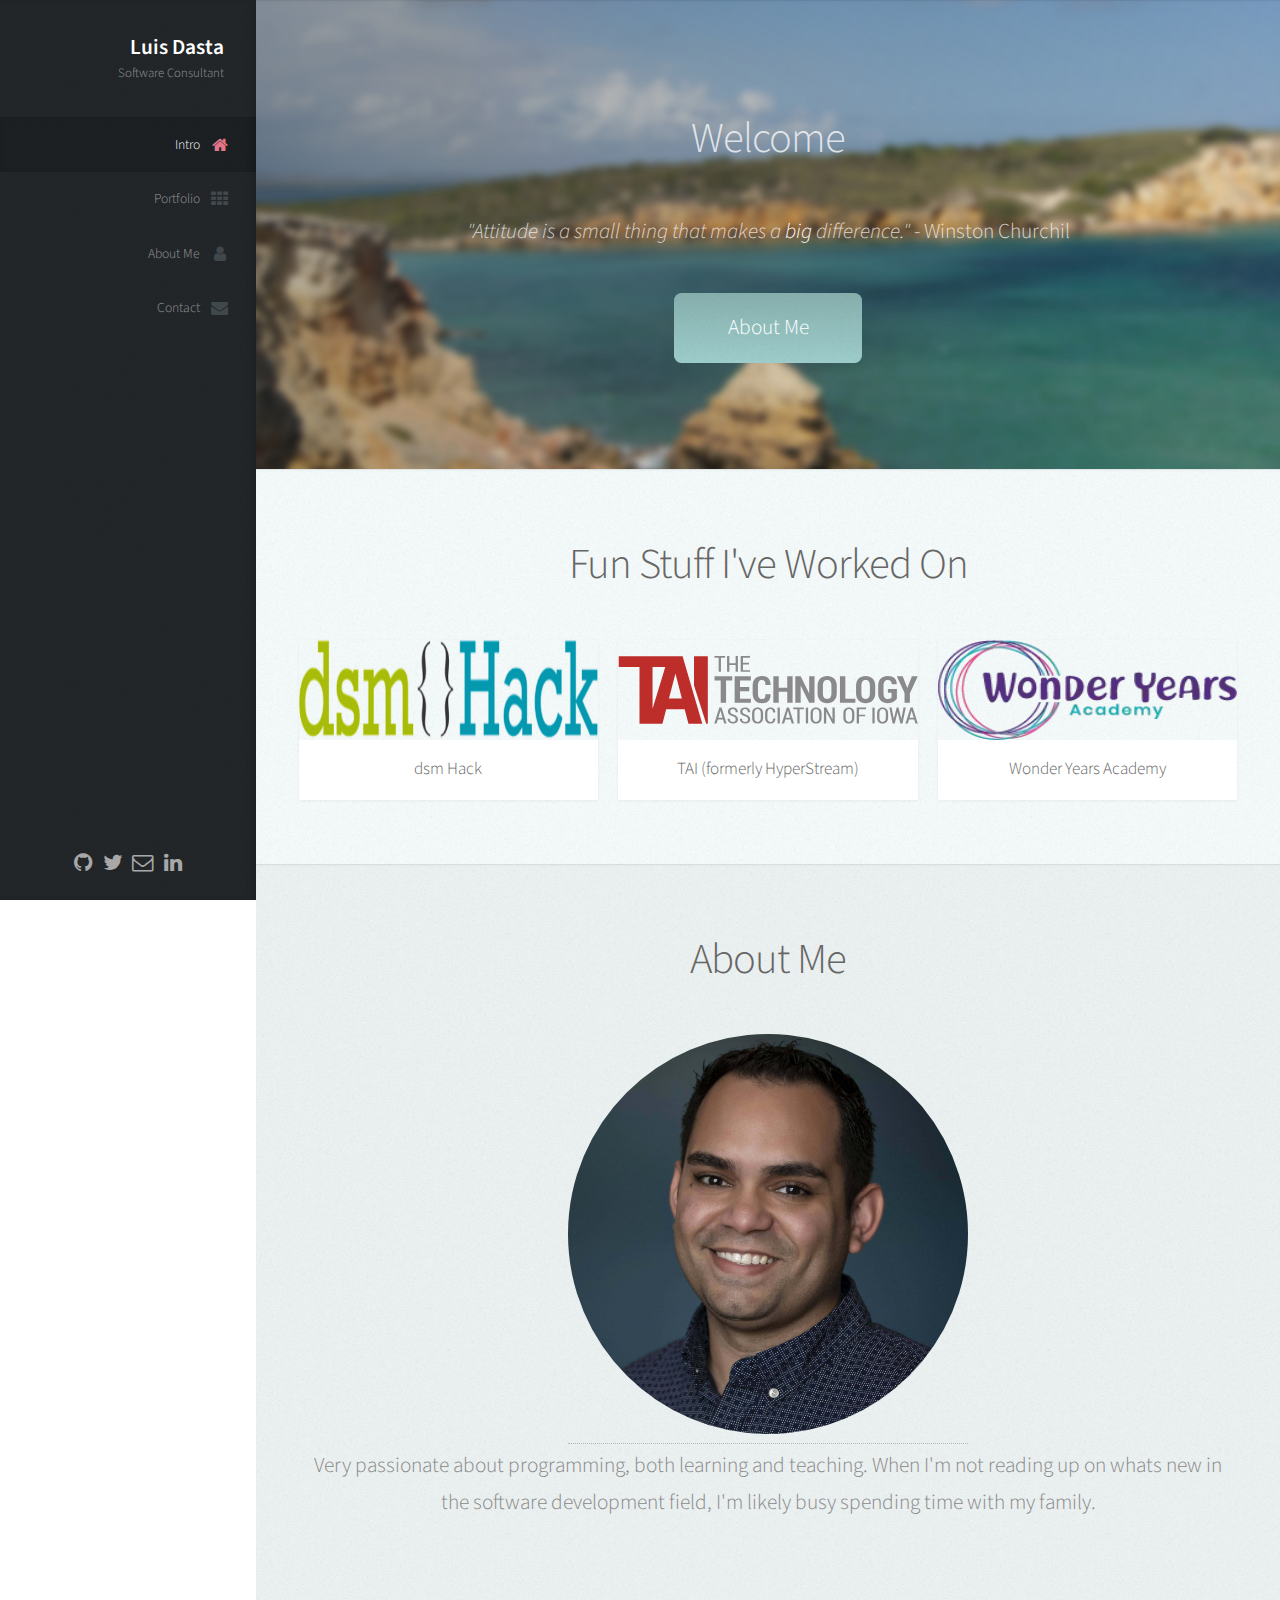
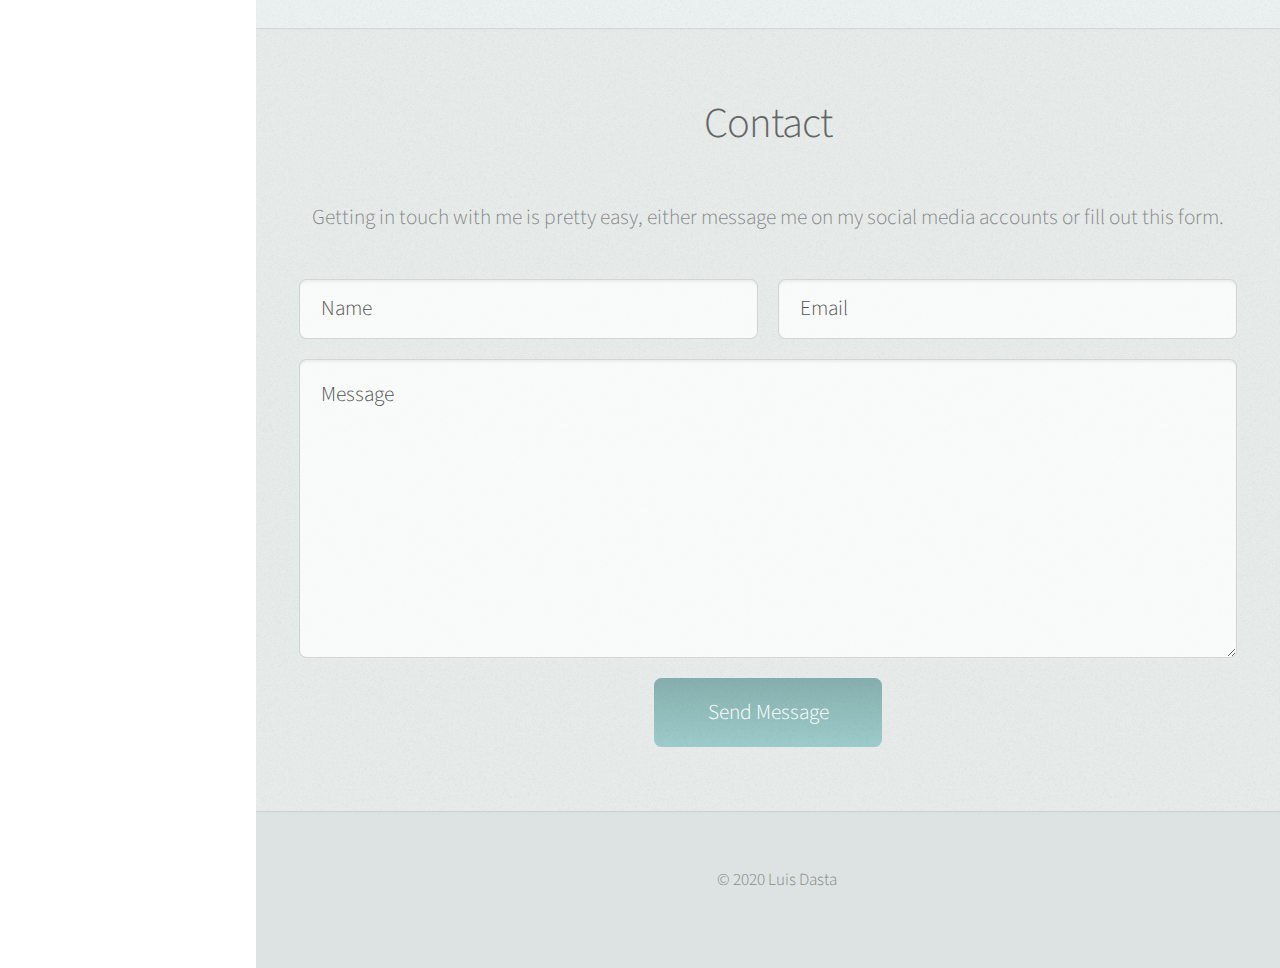
==== index.html @ 091c1eed "site done" ====
<!DOCTYPE html><html lang="en"><head><meta charSet="utf-8"/><meta http-equiv="x-ua-compatible" content="ie=edge"/><meta name="viewport" content="width=device-width, initial-scale=1, shrink-to-fit=no"/><style data-href="/styles.a983bbc4a998c7a6f600.css">@import url(https://fonts.googleapis.com/css?family=Source+Sans+Pro:300,300italic,400,600);
/*!
 *  Font Awesome 4.7.0 by @davegandy - http://fontawesome.io - @fontawesome
 *  License - http://fontawesome.io/license (Font: SIL OFL 1.1, CSS: MIT License)
 */@font-face{font-family:FontAwesome;src:url(/static/fontawesome-webfont-674f50d287a8c48dc19ba404d20fe713.eot);src:url(/static/fontawesome-webfont-674f50d287a8c48dc19ba404d20fe713.eot?#iefix&v=4.7.0) format("embedded-opentype"),url(/static/fontawesome-webfont-af7ae505a9eed503f8b8e6982036873e.woff2) format("woff2"),url(/static/fontawesome-webfont-fee66e712a8a08eef5805a46892932ad.woff) format("woff"),url(/static/fontawesome-webfont-b06871f281fee6b241d60582ae9369b9.ttf) format("truetype"),url(/static/fontawesome-webfont-acf3dcb7ff752b5296ca23ba2c7c2606.svg#fontawesomeregular) format("svg");font-weight:400;font-style:normal}.fa{display:inline-block;font:normal normal normal 14px/1 FontAwesome;font-size:inherit;text-rendering:auto;-webkit-font-smoothing:antialiased;-moz-osx-font-smoothing:grayscale}.fa-lg{font-size:1.33333333em;line-height:.75em;vertical-align:-15%}.fa-2x{font-size:2em}.fa-3x{font-size:3em}.fa-4x{font-size:4em}.fa-5x{font-size:5em}.fa-fw{width:1.28571429em;text-align:center}.fa-ul{padding-left:0;margin-left:2.14285714em;list-style-type:none}.fa-ul>li{position:relative}.fa-li{position:absolute;left:-2.14285714em;width:2.14285714em;top:.14285714em;text-align:center}.fa-li.fa-lg{left:-1.85714286em}.fa-border{padding:.2em .25em .15em;border:.08em solid #eee;border-radius:.1em}.fa-pull-left{float:left}.fa-pull-right{float:right}.fa.fa-pull-left{margin-right:.3em}.fa.fa-pull-right{margin-left:.3em}.pull-right{float:right}.pull-left{float:left}.fa.pull-left{margin-right:.3em}.fa.pull-right{margin-left:.3em}.fa-spin{animation:fa-spin 2s linear infinite}.fa-pulse{animation:fa-spin 1s steps(8) infinite}@keyframes fa-spin{0%{transform:rotate(0deg)}to{transform:rotate(359deg)}}.fa-rotate-90{-ms-filter:"progid:DXImageTransform.Microsoft.BasicImage(rotation=1)";transform:rotate(90deg)}.fa-rotate-180{-ms-filter:"progid:DXImageTransform.Microsoft.BasicImage(rotation=2)";transform:rotate(180deg)}.fa-rotate-270{-ms-filter:"progid:DXImageTransform.Microsoft.BasicImage(rotation=3)";transform:rotate(270deg)}.fa-flip-horizontal{-ms-filter:"progid:DXImageTransform.Microsoft.BasicImage(rotation=0, mirror=1)";transform:scaleX(-1)}.fa-flip-vertical{-ms-filter:"progid:DXImageTransform.Microsoft.BasicImage(rotation=2, mirror=1)";transform:scaleY(-1)}:root .fa-flip-horizontal,:root .fa-flip-vertical,:root .fa-rotate-90,:root .fa-rotate-180,:root .fa-rotate-270{-webkit-filter:none;filter:none}.fa-stack{position:relative;display:inline-block;width:2em;height:2em;line-height:2em;vertical-align:middle}.fa-stack-1x,.fa-stack-2x{position:absolute;left:0;width:100%;text-align:center}.fa-stack-1x{line-height:inherit}.fa-stack-2x{font-size:2em}.fa-inverse{color:#fff}.fa-glass:before{content:"\F000"}.fa-music:before{content:"\F001"}.fa-search:before{content:"\F002"}.fa-envelope-o:before{content:"\F003"}.fa-heart:before{content:"\F004"}.fa-star:before{content:"\F005"}.fa-star-o:before{content:"\F006"}.fa-user:before{content:"\F007"}.fa-film:before{content:"\F008"}.fa-th-large:before{content:"\F009"}.fa-th:before{content:"\F00A"}.fa-th-list:before{content:"\F00B"}.fa-check:before{content:"\F00C"}.fa-close:before,.fa-remove:before,.fa-times:before{content:"\F00D"}.fa-search-plus:before{content:"\F00E"}.fa-search-minus:before{content:"\F010"}.fa-power-off:before{content:"\F011"}.fa-signal:before{content:"\F012"}.fa-cog:before,.fa-gear:before{content:"\F013"}.fa-trash-o:before{content:"\F014"}.fa-home:before{content:"\F015"}.fa-file-o:before{content:"\F016"}.fa-clock-o:before{content:"\F017"}.fa-road:before{content:"\F018"}.fa-download:before{content:"\F019"}.fa-arrow-circle-o-down:before{content:"\F01A"}.fa-arrow-circle-o-up:before{content:"\F01B"}.fa-inbox:before{content:"\F01C"}.fa-play-circle-o:before{content:"\F01D"}.fa-repeat:before,.fa-rotate-right:before{content:"\F01E"}.fa-refresh:before{content:"\F021"}.fa-list-alt:before{content:"\F022"}.fa-lock:before{content:"\F023"}.fa-flag:before{content:"\F024"}.fa-headphones:before{content:"\F025"}.fa-volume-off:before{content:"\F026"}.fa-volume-down:before{content:"\F027"}.fa-volume-up:before{content:"\F028"}.fa-qrcode:before{content:"\F029"}.fa-barcode:before{content:"\F02A"}.fa-tag:before{content:"\F02B"}.fa-tags:before{content:"\F02C"}.fa-book:before{content:"\F02D"}.fa-bookmark:before{content:"\F02E"}.fa-print:before{content:"\F02F"}.fa-camera:before{content:"\F030"}.fa-font:before{content:"\F031"}.fa-bold:before{content:"\F032"}.fa-italic:before{content:"\F033"}.fa-text-height:before{content:"\F034"}.fa-text-width:before{content:"\F035"}.fa-align-left:before{content:"\F036"}.fa-align-center:before{content:"\F037"}.fa-align-right:before{content:"\F038"}.fa-align-justify:before{content:"\F039"}.fa-list:before{content:"\F03A"}.fa-dedent:before,.fa-outdent:before{content:"\F03B"}.fa-indent:before{content:"\F03C"}.fa-video-camera:before{content:"\F03D"}.fa-image:before,.fa-photo:before,.fa-picture-o:before{content:"\F03E"}.fa-pencil:before{content:"\F040"}.fa-map-marker:before{content:"\F041"}.fa-adjust:before{content:"\F042"}.fa-tint:before{content:"\F043"}.fa-edit:before,.fa-pencil-square-o:before{content:"\F044"}.fa-share-square-o:before{content:"\F045"}.fa-check-square-o:before{content:"\F046"}.fa-arrows:before{content:"\F047"}.fa-step-backward:before{content:"\F048"}.fa-fast-backward:before{content:"\F049"}.fa-backward:before{content:"\F04A"}.fa-play:before{content:"\F04B"}.fa-pause:before{content:"\F04C"}.fa-stop:before{content:"\F04D"}.fa-forward:before{content:"\F04E"}.fa-fast-forward:before{content:"\F050"}.fa-step-forward:before{content:"\F051"}.fa-eject:before{content:"\F052"}.fa-chevron-left:before{content:"\F053"}.fa-chevron-right:before{content:"\F054"}.fa-plus-circle:before{content:"\F055"}.fa-minus-circle:before{content:"\F056"}.fa-times-circle:before{content:"\F057"}.fa-check-circle:before{content:"\F058"}.fa-question-circle:before{content:"\F059"}.fa-info-circle:before{content:"\F05A"}.fa-crosshairs:before{content:"\F05B"}.fa-times-circle-o:before{content:"\F05C"}.fa-check-circle-o:before{content:"\F05D"}.fa-ban:before{content:"\F05E"}.fa-arrow-left:before{content:"\F060"}.fa-arrow-right:before{content:"\F061"}.fa-arrow-up:before{content:"\F062"}.fa-arrow-down:before{content:"\F063"}.fa-mail-forward:before,.fa-share:before{content:"\F064"}.fa-expand:before{content:"\F065"}.fa-compress:before{content:"\F066"}.fa-plus:before{content:"\F067"}.fa-minus:before{content:"\F068"}.fa-asterisk:before{content:"\F069"}.fa-exclamation-circle:before{content:"\F06A"}.fa-gift:before{content:"\F06B"}.fa-leaf:before{content:"\F06C"}.fa-fire:before{content:"\F06D"}.fa-eye:before{content:"\F06E"}.fa-eye-slash:before{content:"\F070"}.fa-exclamation-triangle:before,.fa-warning:before{content:"\F071"}.fa-plane:before{content:"\F072"}.fa-calendar:before{content:"\F073"}.fa-random:before{content:"\F074"}.fa-comment:before{content:"\F075"}.fa-magnet:before{content:"\F076"}.fa-chevron-up:before{content:"\F077"}.fa-chevron-down:before{content:"\F078"}.fa-retweet:before{content:"\F079"}.fa-shopping-cart:before{content:"\F07A"}.fa-folder:before{content:"\F07B"}.fa-folder-open:before{content:"\F07C"}.fa-arrows-v:before{content:"\F07D"}.fa-arrows-h:before{content:"\F07E"}.fa-bar-chart-o:before,.fa-bar-chart:before{content:"\F080"}.fa-twitter-square:before{content:"\F081"}.fa-facebook-square:before{content:"\F082"}.fa-camera-retro:before{content:"\F083"}.fa-key:before{content:"\F084"}.fa-cogs:before,.fa-gears:before{content:"\F085"}.fa-comments:before{content:"\F086"}.fa-thumbs-o-up:before{content:"\F087"}.fa-thumbs-o-down:before{content:"\F088"}.fa-star-half:before{content:"\F089"}.fa-heart-o:before{content:"\F08A"}.fa-sign-out:before{content:"\F08B"}.fa-linkedin-square:before{content:"\F08C"}.fa-thumb-tack:before{content:"\F08D"}.fa-external-link:before{content:"\F08E"}.fa-sign-in:before{content:"\F090"}.fa-trophy:before{content:"\F091"}.fa-github-square:before{content:"\F092"}.fa-upload:before{content:"\F093"}.fa-lemon-o:before{content:"\F094"}.fa-phone:before{content:"\F095"}.fa-square-o:before{content:"\F096"}.fa-bookmark-o:before{content:"\F097"}.fa-phone-square:before{content:"\F098"}.fa-twitter:before{content:"\F099"}.fa-facebook-f:before,.fa-facebook:before{content:"\F09A"}.fa-github:before{content:"\F09B"}.fa-unlock:before{content:"\F09C"}.fa-credit-card:before{content:"\F09D"}.fa-feed:before,.fa-rss:before{content:"\F09E"}.fa-hdd-o:before{content:"\F0A0"}.fa-bullhorn:before{content:"\F0A1"}.fa-bell:before{content:"\F0F3"}.fa-certificate:before{content:"\F0A3"}.fa-hand-o-right:before{content:"\F0A4"}.fa-hand-o-left:before{content:"\F0A5"}.fa-hand-o-up:before{content:"\F0A6"}.fa-hand-o-down:before{content:"\F0A7"}.fa-arrow-circle-left:before{content:"\F0A8"}.fa-arrow-circle-right:before{content:"\F0A9"}.fa-arrow-circle-up:before{content:"\F0AA"}.fa-arrow-circle-down:before{content:"\F0AB"}.fa-globe:before{content:"\F0AC"}.fa-wrench:before{content:"\F0AD"}.fa-tasks:before{content:"\F0AE"}.fa-filter:before{content:"\F0B0"}.fa-briefcase:before{content:"\F0B1"}.fa-arrows-alt:before{content:"\F0B2"}.fa-group:before,.fa-users:before{content:"\F0C0"}.fa-chain:before,.fa-link:before{content:"\F0C1"}.fa-cloud:before{content:"\F0C2"}.fa-flask:before{content:"\F0C3"}.fa-cut:before,.fa-scissors:before{content:"\F0C4"}.fa-copy:before,.fa-files-o:before{content:"\F0C5"}.fa-paperclip:before{content:"\F0C6"}.fa-floppy-o:before,.fa-save:before{content:"\F0C7"}.fa-square:before{content:"\F0C8"}.fa-bars:before,.fa-navicon:before,.fa-reorder:before{content:"\F0C9"}.fa-list-ul:before{content:"\F0CA"}.fa-list-ol:before{content:"\F0CB"}.fa-strikethrough:before{content:"\F0CC"}.fa-underline:before{content:"\F0CD"}.fa-table:before{content:"\F0CE"}.fa-magic:before{content:"\F0D0"}.fa-truck:before{content:"\F0D1"}.fa-pinterest:before{content:"\F0D2"}.fa-pinterest-square:before{content:"\F0D3"}.fa-google-plus-square:before{content:"\F0D4"}.fa-google-plus:before{content:"\F0D5"}.fa-money:before{content:"\F0D6"}.fa-caret-down:before{content:"\F0D7"}.fa-caret-up:before{content:"\F0D8"}.fa-caret-left:before{content:"\F0D9"}.fa-caret-right:before{content:"\F0DA"}.fa-columns:before{content:"\F0DB"}.fa-sort:before,.fa-unsorted:before{content:"\F0DC"}.fa-sort-desc:before,.fa-sort-down:before{content:"\F0DD"}.fa-sort-asc:before,.fa-sort-up:before{content:"\F0DE"}.fa-envelope:before{content:"\F0E0"}.fa-linkedin:before{content:"\F0E1"}.fa-rotate-left:before,.fa-undo:before{content:"\F0E2"}.fa-gavel:before,.fa-legal:before{content:"\F0E3"}.fa-dashboard:before,.fa-tachometer:before{content:"\F0E4"}.fa-comment-o:before{content:"\F0E5"}.fa-comments-o:before{content:"\F0E6"}.fa-bolt:before,.fa-flash:before{content:"\F0E7"}.fa-sitemap:before{content:"\F0E8"}.fa-umbrella:before{content:"\F0E9"}.fa-clipboard:before,.fa-paste:before{content:"\F0EA"}.fa-lightbulb-o:before{content:"\F0EB"}.fa-exchange:before{content:"\F0EC"}.fa-cloud-download:before{content:"\F0ED"}.fa-cloud-upload:before{content:"\F0EE"}.fa-user-md:before{content:"\F0F0"}.fa-stethoscope:before{content:"\F0F1"}.fa-suitcase:before{content:"\F0F2"}.fa-bell-o:before{content:"\F0A2"}.fa-coffee:before{content:"\F0F4"}.fa-cutlery:before{content:"\F0F5"}.fa-file-text-o:before{content:"\F0F6"}.fa-building-o:before{content:"\F0F7"}.fa-hospital-o:before{content:"\F0F8"}.fa-ambulance:before{content:"\F0F9"}.fa-medkit:before{content:"\F0FA"}.fa-fighter-jet:before{content:"\F0FB"}.fa-beer:before{content:"\F0FC"}.fa-h-square:before{content:"\F0FD"}.fa-plus-square:before{content:"\F0FE"}.fa-angle-double-left:before{content:"\F100"}.fa-angle-double-right:before{content:"\F101"}.fa-angle-double-up:before{content:"\F102"}.fa-angle-double-down:before{content:"\F103"}.fa-angle-left:before{content:"\F104"}.fa-angle-right:before{content:"\F105"}.fa-angle-up:before{content:"\F106"}.fa-angle-down:before{content:"\F107"}.fa-desktop:before{content:"\F108"}.fa-laptop:before{content:"\F109"}.fa-tablet:before{content:"\F10A"}.fa-mobile-phone:before,.fa-mobile:before{content:"\F10B"}.fa-circle-o:before{content:"\F10C"}.fa-quote-left:before{content:"\F10D"}.fa-quote-right:before{content:"\F10E"}.fa-spinner:before{content:"\F110"}.fa-circle:before{content:"\F111"}.fa-mail-reply:before,.fa-reply:before{content:"\F112"}.fa-github-alt:before{content:"\F113"}.fa-folder-o:before{content:"\F114"}.fa-folder-open-o:before{content:"\F115"}.fa-smile-o:before{content:"\F118"}.fa-frown-o:before{content:"\F119"}.fa-meh-o:before{content:"\F11A"}.fa-gamepad:before{content:"\F11B"}.fa-keyboard-o:before{content:"\F11C"}.fa-flag-o:before{content:"\F11D"}.fa-flag-checkered:before{content:"\F11E"}.fa-terminal:before{content:"\F120"}.fa-code:before{content:"\F121"}.fa-mail-reply-all:before,.fa-reply-all:before{content:"\F122"}.fa-star-half-empty:before,.fa-star-half-full:before,.fa-star-half-o:before{content:"\F123"}.fa-location-arrow:before{content:"\F124"}.fa-crop:before{content:"\F125"}.fa-code-fork:before{content:"\F126"}.fa-chain-broken:before,.fa-unlink:before{content:"\F127"}.fa-question:before{content:"\F128"}.fa-info:before{content:"\F129"}.fa-exclamation:before{content:"\F12A"}.fa-superscript:before{content:"\F12B"}.fa-subscript:before{content:"\F12C"}.fa-eraser:before{content:"\F12D"}.fa-puzzle-piece:before{content:"\F12E"}.fa-microphone:before{content:"\F130"}.fa-microphone-slash:before{content:"\F131"}.fa-shield:before{content:"\F132"}.fa-calendar-o:before{content:"\F133"}.fa-fire-extinguisher:before{content:"\F134"}.fa-rocket:before{content:"\F135"}.fa-maxcdn:before{content:"\F136"}.fa-chevron-circle-left:before{content:"\F137"}.fa-chevron-circle-right:before{content:"\F138"}.fa-chevron-circle-up:before{content:"\F139"}.fa-chevron-circle-down:before{content:"\F13A"}.fa-html5:before{content:"\F13B"}.fa-css3:before{content:"\F13C"}.fa-anchor:before{content:"\F13D"}.fa-unlock-alt:before{content:"\F13E"}.fa-bullseye:before{content:"\F140"}.fa-ellipsis-h:before{content:"\F141"}.fa-ellipsis-v:before{content:"\F142"}.fa-rss-square:before{content:"\F143"}.fa-play-circle:before{content:"\F144"}.fa-ticket:before{content:"\F145"}.fa-minus-square:before{content:"\F146"}.fa-minus-square-o:before{content:"\F147"}.fa-level-up:before{content:"\F148"}.fa-level-down:before{content:"\F149"}.fa-check-square:before{content:"\F14A"}.fa-pencil-square:before{content:"\F14B"}.fa-external-link-square:before{content:"\F14C"}.fa-share-square:before{content:"\F14D"}.fa-compass:before{content:"\F14E"}.fa-caret-square-o-down:before,.fa-toggle-down:before{content:"\F150"}.fa-caret-square-o-up:before,.fa-toggle-up:before{content:"\F151"}.fa-caret-square-o-right:before,.fa-toggle-right:before{content:"\F152"}.fa-eur:before,.fa-euro:before{content:"\F153"}.fa-gbp:before{content:"\F154"}.fa-dollar:before,.fa-usd:before{content:"\F155"}.fa-inr:before,.fa-rupee:before{content:"\F156"}.fa-cny:before,.fa-jpy:before,.fa-rmb:before,.fa-yen:before{content:"\F157"}.fa-rouble:before,.fa-rub:before,.fa-ruble:before{content:"\F158"}.fa-krw:before,.fa-won:before{content:"\F159"}.fa-bitcoin:before,.fa-btc:before{content:"\F15A"}.fa-file:before{content:"\F15B"}.fa-file-text:before{content:"\F15C"}.fa-sort-alpha-asc:before{content:"\F15D"}.fa-sort-alpha-desc:before{content:"\F15E"}.fa-sort-amount-asc:before{content:"\F160"}.fa-sort-amount-desc:before{content:"\F161"}.fa-sort-numeric-asc:before{content:"\F162"}.fa-sort-numeric-desc:before{content:"\F163"}.fa-thumbs-up:before{content:"\F164"}.fa-thumbs-down:before{content:"\F165"}.fa-youtube-square:before{content:"\F166"}.fa-youtube:before{content:"\F167"}.fa-xing:before{content:"\F168"}.fa-xing-square:before{content:"\F169"}.fa-youtube-play:before{content:"\F16A"}.fa-dropbox:before{content:"\F16B"}.fa-stack-overflow:before{content:"\F16C"}.fa-instagram:before{content:"\F16D"}.fa-flickr:before{content:"\F16E"}.fa-adn:before{content:"\F170"}.fa-bitbucket:before{content:"\F171"}.fa-bitbucket-square:before{content:"\F172"}.fa-tumblr:before{content:"\F173"}.fa-tumblr-square:before{content:"\F174"}.fa-long-arrow-down:before{content:"\F175"}.fa-long-arrow-up:before{content:"\F176"}.fa-long-arrow-left:before{content:"\F177"}.fa-long-arrow-right:before{content:"\F178"}.fa-apple:before{content:"\F179"}.fa-windows:before{content:"\F17A"}.fa-android:before{content:"\F17B"}.fa-linux:before{content:"\F17C"}.fa-dribbble:before{content:"\F17D"}.fa-skype:before{content:"\F17E"}.fa-foursquare:before{content:"\F180"}.fa-trello:before{content:"\F181"}.fa-female:before{content:"\F182"}.fa-male:before{content:"\F183"}.fa-gittip:before,.fa-gratipay:before{content:"\F184"}.fa-sun-o:before{content:"\F185"}.fa-moon-o:before{content:"\F186"}.fa-archive:before{content:"\F187"}.fa-bug:before{content:"\F188"}.fa-vk:before{content:"\F189"}.fa-weibo:before{content:"\F18A"}.fa-renren:before{content:"\F18B"}.fa-pagelines:before{content:"\F18C"}.fa-stack-exchange:before{content:"\F18D"}.fa-arrow-circle-o-right:before{content:"\F18E"}.fa-arrow-circle-o-left:before{content:"\F190"}.fa-caret-square-o-left:before,.fa-toggle-left:before{content:"\F191"}.fa-dot-circle-o:before{content:"\F192"}.fa-wheelchair:before{content:"\F193"}.fa-vimeo-square:before{content:"\F194"}.fa-try:before,.fa-turkish-lira:before{content:"\F195"}.fa-plus-square-o:before{content:"\F196"}.fa-space-shuttle:before{content:"\F197"}.fa-slack:before{content:"\F198"}.fa-envelope-square:before{content:"\F199"}.fa-wordpress:before{content:"\F19A"}.fa-openid:before{content:"\F19B"}.fa-bank:before,.fa-institution:before,.fa-university:before{content:"\F19C"}.fa-graduation-cap:before,.fa-mortar-board:before{content:"\F19D"}.fa-yahoo:before{content:"\F19E"}.fa-google:before{content:"\F1A0"}.fa-reddit:before{content:"\F1A1"}.fa-reddit-square:before{content:"\F1A2"}.fa-stumbleupon-circle:before{content:"\F1A3"}.fa-stumbleupon:before{content:"\F1A4"}.fa-delicious:before{content:"\F1A5"}.fa-digg:before{content:"\F1A6"}.fa-pied-piper-pp:before{content:"\F1A7"}.fa-pied-piper-alt:before{content:"\F1A8"}.fa-drupal:before{content:"\F1A9"}.fa-joomla:before{content:"\F1AA"}.fa-language:before{content:"\F1AB"}.fa-fax:before{content:"\F1AC"}.fa-building:before{content:"\F1AD"}.fa-child:before{content:"\F1AE"}.fa-paw:before{content:"\F1B0"}.fa-spoon:before{content:"\F1B1"}.fa-cube:before{content:"\F1B2"}.fa-cubes:before{content:"\F1B3"}.fa-behance:before{content:"\F1B4"}.fa-behance-square:before{content:"\F1B5"}.fa-steam:before{content:"\F1B6"}.fa-steam-square:before{content:"\F1B7"}.fa-recycle:before{content:"\F1B8"}.fa-automobile:before,.fa-car:before{content:"\F1B9"}.fa-cab:before,.fa-taxi:before{content:"\F1BA"}.fa-tree:before{content:"\F1BB"}.fa-spotify:before{content:"\F1BC"}.fa-deviantart:before{content:"\F1BD"}.fa-soundcloud:before{content:"\F1BE"}.fa-database:before{content:"\F1C0"}.fa-file-pdf-o:before{content:"\F1C1"}.fa-file-word-o:before{content:"\F1C2"}.fa-file-excel-o:before{content:"\F1C3"}.fa-file-powerpoint-o:before{content:"\F1C4"}.fa-file-image-o:before,.fa-file-photo-o:before,.fa-file-picture-o:before{content:"\F1C5"}.fa-file-archive-o:before,.fa-file-zip-o:before{content:"\F1C6"}.fa-file-audio-o:before,.fa-file-sound-o:before{content:"\F1C7"}.fa-file-movie-o:before,.fa-file-video-o:before{content:"\F1C8"}.fa-file-code-o:before{content:"\F1C9"}.fa-vine:before{content:"\F1CA"}.fa-codepen:before{content:"\F1CB"}.fa-jsfiddle:before{content:"\F1CC"}.fa-life-bouy:before,.fa-life-buoy:before,.fa-life-ring:before,.fa-life-saver:before,.fa-support:before{content:"\F1CD"}.fa-circle-o-notch:before{content:"\F1CE"}.fa-ra:before,.fa-rebel:before,.fa-resistance:before{content:"\F1D0"}.fa-empire:before,.fa-ge:before{content:"\F1D1"}.fa-git-square:before{content:"\F1D2"}.fa-git:before{content:"\F1D3"}.fa-hacker-news:before,.fa-y-combinator-square:before,.fa-yc-square:before{content:"\F1D4"}.fa-tencent-weibo:before{content:"\F1D5"}.fa-qq:before{content:"\F1D6"}.fa-wechat:before,.fa-weixin:before{content:"\F1D7"}.fa-paper-plane:before,.fa-send:before{content:"\F1D8"}.fa-paper-plane-o:before,.fa-send-o:before{content:"\F1D9"}.fa-history:before{content:"\F1DA"}.fa-circle-thin:before{content:"\F1DB"}.fa-header:before{content:"\F1DC"}.fa-paragraph:before{content:"\F1DD"}.fa-sliders:before{content:"\F1DE"}.fa-share-alt:before{content:"\F1E0"}.fa-share-alt-square:before{content:"\F1E1"}.fa-bomb:before{content:"\F1E2"}.fa-futbol-o:before,.fa-soccer-ball-o:before{content:"\F1E3"}.fa-tty:before{content:"\F1E4"}.fa-binoculars:before{content:"\F1E5"}.fa-plug:before{content:"\F1E6"}.fa-slideshare:before{content:"\F1E7"}.fa-twitch:before{content:"\F1E8"}.fa-yelp:before{content:"\F1E9"}.fa-newspaper-o:before{content:"\F1EA"}.fa-wifi:before{content:"\F1EB"}.fa-calculator:before{content:"\F1EC"}.fa-paypal:before{content:"\F1ED"}.fa-google-wallet:before{content:"\F1EE"}.fa-cc-visa:before{content:"\F1F0"}.fa-cc-mastercard:before{content:"\F1F1"}.fa-cc-discover:before{content:"\F1F2"}.fa-cc-amex:before{content:"\F1F3"}.fa-cc-paypal:before{content:"\F1F4"}.fa-cc-stripe:before{content:"\F1F5"}.fa-bell-slash:before{content:"\F1F6"}.fa-bell-slash-o:before{content:"\F1F7"}.fa-trash:before{content:"\F1F8"}.fa-copyright:before{content:"\F1F9"}.fa-at:before{content:"\F1FA"}.fa-eyedropper:before{content:"\F1FB"}.fa-paint-brush:before{content:"\F1FC"}.fa-birthday-cake:before{content:"\F1FD"}.fa-area-chart:before{content:"\F1FE"}.fa-pie-chart:before{content:"\F200"}.fa-line-chart:before{content:"\F201"}.fa-lastfm:before{content:"\F202"}.fa-lastfm-square:before{content:"\F203"}.fa-toggle-off:before{content:"\F204"}.fa-toggle-on:before{content:"\F205"}.fa-bicycle:before{content:"\F206"}.fa-bus:before{content:"\F207"}.fa-ioxhost:before{content:"\F208"}.fa-angellist:before{content:"\F209"}.fa-cc:before{content:"\F20A"}.fa-ils:before,.fa-shekel:before,.fa-sheqel:before{content:"\F20B"}.fa-meanpath:before{content:"\F20C"}.fa-buysellads:before{content:"\F20D"}.fa-connectdevelop:before{content:"\F20E"}.fa-dashcube:before{content:"\F210"}.fa-forumbee:before{content:"\F211"}.fa-leanpub:before{content:"\F212"}.fa-sellsy:before{content:"\F213"}.fa-shirtsinbulk:before{content:"\F214"}.fa-simplybuilt:before{content:"\F215"}.fa-skyatlas:before{content:"\F216"}.fa-cart-plus:before{content:"\F217"}.fa-cart-arrow-down:before{content:"\F218"}.fa-diamond:before{content:"\F219"}.fa-ship:before{content:"\F21A"}.fa-user-secret:before{content:"\F21B"}.fa-motorcycle:before{content:"\F21C"}.fa-street-view:before{content:"\F21D"}.fa-heartbeat:before{content:"\F21E"}.fa-venus:before{content:"\F221"}.fa-mars:before{content:"\F222"}.fa-mercury:before{content:"\F223"}.fa-intersex:before,.fa-transgender:before{content:"\F224"}.fa-transgender-alt:before{content:"\F225"}.fa-venus-double:before{content:"\F226"}.fa-mars-double:before{content:"\F227"}.fa-venus-mars:before{content:"\F228"}.fa-mars-stroke:before{content:"\F229"}.fa-mars-stroke-v:before{content:"\F22A"}.fa-mars-stroke-h:before{content:"\F22B"}.fa-neuter:before{content:"\F22C"}.fa-genderless:before{content:"\F22D"}.fa-facebook-official:before{content:"\F230"}.fa-pinterest-p:before{content:"\F231"}.fa-whatsapp:before{content:"\F232"}.fa-server:before{content:"\F233"}.fa-user-plus:before{content:"\F234"}.fa-user-times:before{content:"\F235"}.fa-bed:before,.fa-hotel:before{content:"\F236"}.fa-viacoin:before{content:"\F237"}.fa-train:before{content:"\F238"}.fa-subway:before{content:"\F239"}.fa-medium:before{content:"\F23A"}.fa-y-combinator:before,.fa-yc:before{content:"\F23B"}.fa-optin-monster:before{content:"\F23C"}.fa-opencart:before{content:"\F23D"}.fa-expeditedssl:before{content:"\F23E"}.fa-battery-4:before,.fa-battery-full:before,.fa-battery:before{content:"\F240"}.fa-battery-3:before,.fa-battery-three-quarters:before{content:"\F241"}.fa-battery-2:before,.fa-battery-half:before{content:"\F242"}.fa-battery-1:before,.fa-battery-quarter:before{content:"\F243"}.fa-battery-0:before,.fa-battery-empty:before{content:"\F244"}.fa-mouse-pointer:before{content:"\F245"}.fa-i-cursor:before{content:"\F246"}.fa-object-group:before{content:"\F247"}.fa-object-ungroup:before{content:"\F248"}.fa-sticky-note:before{content:"\F249"}.fa-sticky-note-o:before{content:"\F24A"}.fa-cc-jcb:before{content:"\F24B"}.fa-cc-diners-club:before{content:"\F24C"}.fa-clone:before{content:"\F24D"}.fa-balance-scale:before{content:"\F24E"}.fa-hourglass-o:before{content:"\F250"}.fa-hourglass-1:before,.fa-hourglass-start:before{content:"\F251"}.fa-hourglass-2:before,.fa-hourglass-half:before{content:"\F252"}.fa-hourglass-3:before,.fa-hourglass-end:before{content:"\F253"}.fa-hourglass:before{content:"\F254"}.fa-hand-grab-o:before,.fa-hand-rock-o:before{content:"\F255"}.fa-hand-paper-o:before,.fa-hand-stop-o:before{content:"\F256"}.fa-hand-scissors-o:before{content:"\F257"}.fa-hand-lizard-o:before{content:"\F258"}.fa-hand-spock-o:before{content:"\F259"}.fa-hand-pointer-o:before{content:"\F25A"}.fa-hand-peace-o:before{content:"\F25B"}.fa-trademark:before{content:"\F25C"}.fa-registered:before{content:"\F25D"}.fa-creative-commons:before{content:"\F25E"}.fa-gg:before{content:"\F260"}.fa-gg-circle:before{content:"\F261"}.fa-tripadvisor:before{content:"\F262"}.fa-odnoklassniki:before{content:"\F263"}.fa-odnoklassniki-square:before{content:"\F264"}.fa-get-pocket:before{content:"\F265"}.fa-wikipedia-w:before{content:"\F266"}.fa-safari:before{content:"\F267"}.fa-chrome:before{content:"\F268"}.fa-firefox:before{content:"\F269"}.fa-opera:before{content:"\F26A"}.fa-internet-explorer:before{content:"\F26B"}.fa-television:before,.fa-tv:before{content:"\F26C"}.fa-contao:before{content:"\F26D"}.fa-500px:before{content:"\F26E"}.fa-amazon:before{content:"\F270"}.fa-calendar-plus-o:before{content:"\F271"}.fa-calendar-minus-o:before{content:"\F272"}.fa-calendar-times-o:before{content:"\F273"}.fa-calendar-check-o:before{content:"\F274"}.fa-industry:before{content:"\F275"}.fa-map-pin:before{content:"\F276"}.fa-map-signs:before{content:"\F277"}.fa-map-o:before{content:"\F278"}.fa-map:before{content:"\F279"}.fa-commenting:before{content:"\F27A"}.fa-commenting-o:before{content:"\F27B"}.fa-houzz:before{content:"\F27C"}.fa-vimeo:before{content:"\F27D"}.fa-black-tie:before{content:"\F27E"}.fa-fonticons:before{content:"\F280"}.fa-reddit-alien:before{content:"\F281"}.fa-edge:before{content:"\F282"}.fa-credit-card-alt:before{content:"\F283"}.fa-codiepie:before{content:"\F284"}.fa-modx:before{content:"\F285"}.fa-fort-awesome:before{content:"\F286"}.fa-usb:before{content:"\F287"}.fa-product-hunt:before{content:"\F288"}.fa-mixcloud:before{content:"\F289"}.fa-scribd:before{content:"\F28A"}.fa-pause-circle:before{content:"\F28B"}.fa-pause-circle-o:before{content:"\F28C"}.fa-stop-circle:before{content:"\F28D"}.fa-stop-circle-o:before{content:"\F28E"}.fa-shopping-bag:before{content:"\F290"}.fa-shopping-basket:before{content:"\F291"}.fa-hashtag:before{content:"\F292"}.fa-bluetooth:before{content:"\F293"}.fa-bluetooth-b:before{content:"\F294"}.fa-percent:before{content:"\F295"}.fa-gitlab:before{content:"\F296"}.fa-wpbeginner:before{content:"\F297"}.fa-wpforms:before{content:"\F298"}.fa-envira:before{content:"\F299"}.fa-universal-access:before{content:"\F29A"}.fa-wheelchair-alt:before{content:"\F29B"}.fa-question-circle-o:before{content:"\F29C"}.fa-blind:before{content:"\F29D"}.fa-audio-description:before{content:"\F29E"}.fa-volume-control-phone:before{content:"\F2A0"}.fa-braille:before{content:"\F2A1"}.fa-assistive-listening-systems:before{content:"\F2A2"}.fa-american-sign-language-interpreting:before,.fa-asl-interpreting:before{content:"\F2A3"}.fa-deaf:before,.fa-deafness:before,.fa-hard-of-hearing:before{content:"\F2A4"}.fa-glide:before{content:"\F2A5"}.fa-glide-g:before{content:"\F2A6"}.fa-sign-language:before,.fa-signing:before{content:"\F2A7"}.fa-low-vision:before{content:"\F2A8"}.fa-viadeo:before{content:"\F2A9"}.fa-viadeo-square:before{content:"\F2AA"}.fa-snapchat:before{content:"\F2AB"}.fa-snapchat-ghost:before{content:"\F2AC"}.fa-snapchat-square:before{content:"\F2AD"}.fa-pied-piper:before{content:"\F2AE"}.fa-first-order:before{content:"\F2B0"}.fa-yoast:before{content:"\F2B1"}.fa-themeisle:before{content:"\F2B2"}.fa-google-plus-circle:before,.fa-google-plus-official:before{content:"\F2B3"}.fa-fa:before,.fa-font-awesome:before{content:"\F2B4"}.fa-handshake-o:before{content:"\F2B5"}.fa-envelope-open:before{content:"\F2B6"}.fa-envelope-open-o:before{content:"\F2B7"}.fa-linode:before{content:"\F2B8"}.fa-address-book:before{content:"\F2B9"}.fa-address-book-o:before{content:"\F2BA"}.fa-address-card:before,.fa-vcard:before{content:"\F2BB"}.fa-address-card-o:before,.fa-vcard-o:before{content:"\F2BC"}.fa-user-circle:before{content:"\F2BD"}.fa-user-circle-o:before{content:"\F2BE"}.fa-user-o:before{content:"\F2C0"}.fa-id-badge:before{content:"\F2C1"}.fa-drivers-license:before,.fa-id-card:before{content:"\F2C2"}.fa-drivers-license-o:before,.fa-id-card-o:before{content:"\F2C3"}.fa-quora:before{content:"\F2C4"}.fa-free-code-camp:before{content:"\F2C5"}.fa-telegram:before{content:"\F2C6"}.fa-thermometer-4:before,.fa-thermometer-full:before,.fa-thermometer:before{content:"\F2C7"}.fa-thermometer-3:before,.fa-thermometer-three-quarters:before{content:"\F2C8"}.fa-thermometer-2:before,.fa-thermometer-half:before{content:"\F2C9"}.fa-thermometer-1:before,.fa-thermometer-quarter:before{content:"\F2CA"}.fa-thermometer-0:before,.fa-thermometer-empty:before{content:"\F2CB"}.fa-shower:before{content:"\F2CC"}.fa-bath:before,.fa-bathtub:before,.fa-s15:before{content:"\F2CD"}.fa-podcast:before{content:"\F2CE"}.fa-window-maximize:before{content:"\F2D0"}.fa-window-minimize:before{content:"\F2D1"}.fa-window-restore:before{content:"\F2D2"}.fa-times-rectangle:before,.fa-window-close:before{content:"\F2D3"}.fa-times-rectangle-o:before,.fa-window-close-o:before{content:"\F2D4"}.fa-bandcamp:before{content:"\F2D5"}.fa-grav:before{content:"\F2D6"}.fa-etsy:before{content:"\F2D7"}.fa-imdb:before{content:"\F2D8"}.fa-ravelry:before{content:"\F2D9"}.fa-eercast:before{content:"\F2DA"}.fa-microchip:before{content:"\F2DB"}.fa-snowflake-o:before{content:"\F2DC"}.fa-superpowers:before{content:"\F2DD"}.fa-wpexplorer:before{content:"\F2DE"}.fa-meetup:before{content:"\F2E0"}.sr-only{position:absolute;width:1px;height:1px;padding:0;margin:-1px;overflow:hidden;clip:rect(0,0,0,0);border:0}.sr-only-focusable:active,.sr-only-focusable:focus{position:static;width:auto;height:auto;margin:0;overflow:visible;clip:auto}a,abbr,acronym,address,applet,article,aside,audio,b,big,blockquote,body,canvas,caption,center,cite,code,dd,del,details,dfn,div,dl,dt,em,embed,fieldset,figcaption,figure,footer,form,h1,h2,h3,h4,h5,h6,header,hgroup,html,i,iframe,img,ins,kbd,label,legend,li,mark,menu,nav,object,ol,output,p,pre,q,ruby,s,samp,section,small,span,strike,strong,sub,summary,sup,table,tbody,td,tfoot,th,thead,time,tr,tt,u,ul,var,video{margin:0;padding:0;border:0;font-size:100%;font:inherit;vertical-align:baseline}article,aside,details,figcaption,figure,footer,header,hgroup,menu,nav,section{display:block}body{line-height:1}ol,ul{list-style:none}blockquote,q{quotes:none}blockquote:after,blockquote:before,q:after,q:before{content:"";content:none}table{border-collapse:collapse;border-spacing:0}body{-webkit-text-size-adjust:none}mark{background-color:transparent;color:inherit}input::-moz-focus-inner{border:0;padding:0}input,select,textarea{-moz-appearance:none;-webkit-appearance:none;-ms-appearance:none;appearance:none}html{box-sizing:border-box}*,:after,:before{box-sizing:inherit}body{background:#fff;font-family:Source Sans Pro,sans-serif;font-size:19pt;font-weight:300;line-height:1.75em;color:#888}body.is-preload *,body.is-preload :after,body.is-preload :before{animation:none!important;transition:none!important}input,select,textarea{font-family:Source Sans Pro,sans-serif;font-size:19pt;font-weight:300;line-height:1.75em;color:#888}h1,h2,h3,h4,h5,h6{font-weight:300;color:#666;line-height:1.5em}h1 a,h2 a,h3 a,h4 a,h5 a,h6 a{color:inherit;text-decoration:none}h1 a strong,h2 a strong,h3 a strong,h4 a strong,h5 a strong,h6 a strong{color:#333}h2{font-size:2em;letter-spacing:-1px}h2.alt{color:#888}h2.alt strong{color:#666}h3{font-size:1.5em}header{margin:0 0 2em}header>p{margin:1em 0 0}footer{margin:2em 0 0}b,strong{font-weight:300;color:#666}em,i{font-style:italic}a{text-decoration:none;color:inherit;border-bottom:1px dotted hsla(0,0%,50.2%,.5);transition:color .35s ease-in-out,border-bottom-color .35s ease-in-out;outline:0}a:hover{color:#e27689;border-bottom-color:hsla(0,0%,100%,0)}sub{top:.5em}sub,sup{position:relative;font-size:.8em}sup{top:-.5em}hr{border:0;border-top:1px solid #ddd}blockquote{border-left:.5em solid #ddd;padding:1em 0 1em 2em;font-style:italic}dl,ol,p,table,ul{margin-bottom:2em}br.clear{clear:both}.container{margin:0 auto;max-width:100%;width:1400px}@media screen and (min-width:961px) and (max-width:1880px){.container{width:1200px}}@media screen and (min-width:961px) and (max-width:1620px){.container{width:960px}}@media screen and (min-width:961px) and (max-width:1320px){.container{width:100%}}@media screen and (max-width:960px){.container{width:100%}}@media screen and (max-width:736px){.container{width:100%}}.row{display:flex;flex-wrap:wrap;align-items:stretch}.row,.row>*{box-sizing:border-box}.row.gtr-uniform>*>:last-child{margin-bottom:0}.row.aln-left{justify-content:flex-start}.row.aln-center{justify-content:center}.row.aln-right{justify-content:flex-end}.row.aln-top{align-items:flex-start}.row.aln-middle{align-items:center}.row.aln-bottom{align-items:flex-end}.row>.imp{order:-1}.row>.col-1{width:8.33333%}.row>.off-1{margin-left:8.33333%}.row>.col-2{width:16.66667%}.row>.off-2{margin-left:16.66667%}.row>.col-3{width:25%}.row>.off-3{margin-left:25%}.row>.col-4{width:33.33333%}.row>.off-4{margin-left:33.33333%}.row>.col-5{width:41.66667%}.row>.off-5{margin-left:41.66667%}.row>.col-6{width:50%}.row>.off-6{margin-left:50%}.row>.col-7{width:58.33333%}.row>.off-7{margin-left:58.33333%}.row>.col-8{width:66.66667%}.row>.off-8{margin-left:66.66667%}.row>.col-9{width:75%}.row>.off-9{margin-left:75%}.row>.col-10{width:83.33333%}.row>.off-10{margin-left:83.33333%}.row>.col-11{width:91.66667%}.row>.off-11{margin-left:91.66667%}.row>.col-12{width:100%}.row>.off-12{margin-left:100%}.row.gtr-0{margin-top:0;margin-left:0}.row.gtr-0>*{padding:0}.row.gtr-0.gtr-uniform{margin-top:0}.row.gtr-0.gtr-uniform>*{padding-top:0}.row.gtr-25{margin-top:-10px;margin-left:-10px}.row.gtr-25>*{padding:10px 0 0 10px}.row.gtr-25.gtr-uniform{margin-top:-10px}.row.gtr-25.gtr-uniform>*{padding-top:10px}.row.gtr-50{margin-top:-20px;margin-left:-20px}.row.gtr-50>*{padding:20px 0 0 20px}.row.gtr-50.gtr-uniform{margin-top:-20px}.row.gtr-50.gtr-uniform>*{padding-top:20px}.row{margin-top:-40px;margin-left:-40px}.row>*{padding:40px 0 0 40px}.row.gtr-uniform{margin-top:-40px}.row.gtr-uniform>*{padding-top:40px}.row.gtr-150{margin-top:-60px;margin-left:-60px}.row.gtr-150>*{padding:60px 0 0 60px}.row.gtr-150.gtr-uniform{margin-top:-60px}.row.gtr-150.gtr-uniform>*{padding-top:60px}.row.gtr-200{margin-top:-80px;margin-left:-80px}.row.gtr-200>*{padding:80px 0 0 80px}.row.gtr-200.gtr-uniform{margin-top:-80px}.row.gtr-200.gtr-uniform>*{padding-top:80px}@media screen and (min-width:961px) and (max-width:1880px){.row{display:flex;flex-wrap:wrap;align-items:stretch}.row,.row>*{box-sizing:border-box}.row.gtr-uniform>*>:last-child{margin-bottom:0}.row.aln-left{justify-content:flex-start}.row.aln-center{justify-content:center}.row.aln-right{justify-content:flex-end}.row.aln-top{align-items:flex-start}.row.aln-middle{align-items:center}.row.aln-bottom{align-items:flex-end}.row>.imp-wide{order:-1}.row>.col-1-wide{width:8.33333%}.row>.off-1-wide{margin-left:8.33333%}.row>.col-2-wide{width:16.66667%}.row>.off-2-wide{margin-left:16.66667%}.row>.col-3-wide{width:25%}.row>.off-3-wide{margin-left:25%}.row>.col-4-wide{width:33.33333%}.row>.off-4-wide{margin-left:33.33333%}.row>.col-5-wide{width:41.66667%}.row>.off-5-wide{margin-left:41.66667%}.row>.col-6-wide{width:50%}.row>.off-6-wide{margin-left:50%}.row>.col-7-wide{width:58.33333%}.row>.off-7-wide{margin-left:58.33333%}.row>.col-8-wide{width:66.66667%}.row>.off-8-wide{margin-left:66.66667%}.row>.col-9-wide{width:75%}.row>.off-9-wide{margin-left:75%}.row>.col-10-wide{width:83.33333%}.row>.off-10-wide{margin-left:83.33333%}.row>.col-11-wide{width:91.66667%}.row>.off-11-wide{margin-left:91.66667%}.row>.col-12-wide{width:100%}.row>.off-12-wide{margin-left:100%}.row.gtr-0{margin-top:0;margin-left:0}.row.gtr-0>*{padding:0}.row.gtr-0.gtr-uniform{margin-top:0}.row.gtr-0.gtr-uniform>*{padding-top:0}.row.gtr-25{margin-top:-10px;margin-left:-10px}.row.gtr-25>*{padding:10px 0 0 10px}.row.gtr-25.gtr-uniform{margin-top:-10px}.row.gtr-25.gtr-uniform>*{padding-top:10px}.row.gtr-50{margin-top:-20px;margin-left:-20px}.row.gtr-50>*{padding:20px 0 0 20px}.row.gtr-50.gtr-uniform{margin-top:-20px}.row.gtr-50.gtr-uniform>*{padding-top:20px}.row{margin-top:-40px;margin-left:-40px}.row>*{padding:40px 0 0 40px}.row.gtr-uniform{margin-top:-40px}.row.gtr-uniform>*{padding-top:40px}.row.gtr-150{margin-top:-60px;margin-left:-60px}.row.gtr-150>*{padding:60px 0 0 60px}.row.gtr-150.gtr-uniform{margin-top:-60px}.row.gtr-150.gtr-uniform>*{padding-top:60px}.row.gtr-200{margin-top:-80px;margin-left:-80px}.row.gtr-200>*{padding:80px 0 0 80px}.row.gtr-200.gtr-uniform{margin-top:-80px}.row.gtr-200.gtr-uniform>*{padding-top:80px}}@media screen and (min-width:961px) and (max-width:1620px){.row{display:flex;flex-wrap:wrap;align-items:stretch}.row,.row>*{box-sizing:border-box}.row.gtr-uniform>*>:last-child{margin-bottom:0}.row.aln-left{justify-content:flex-start}.row.aln-center{justify-content:center}.row.aln-right{justify-content:flex-end}.row.aln-top{align-items:flex-start}.row.aln-middle{align-items:center}.row.aln-bottom{align-items:flex-end}.row>.imp-normal{order:-1}.row>.col-1-normal{width:8.33333%}.row>.off-1-normal{margin-left:8.33333%}.row>.col-2-normal{width:16.66667%}.row>.off-2-normal{margin-left:16.66667%}.row>.col-3-normal{width:25%}.row>.off-3-normal{margin-left:25%}.row>.col-4-normal{width:33.33333%}.row>.off-4-normal{margin-left:33.33333%}.row>.col-5-normal{width:41.66667%}.row>.off-5-normal{margin-left:41.66667%}.row>.col-6-normal{width:50%}.row>.off-6-normal{margin-left:50%}.row>.col-7-normal{width:58.33333%}.row>.off-7-normal{margin-left:58.33333%}.row>.col-8-normal{width:66.66667%}.row>.off-8-normal{margin-left:66.66667%}.row>.col-9-normal{width:75%}.row>.off-9-normal{margin-left:75%}.row>.col-10-normal{width:83.33333%}.row>.off-10-normal{margin-left:83.33333%}.row>.col-11-normal{width:91.66667%}.row>.off-11-normal{margin-left:91.66667%}.row>.col-12-normal{width:100%}.row>.off-12-normal{margin-left:100%}.row.gtr-0{margin-top:0;margin-left:0}.row.gtr-0>*{padding:0}.row.gtr-0.gtr-uniform{margin-top:0}.row.gtr-0.gtr-uniform>*{padding-top:0}.row.gtr-25{margin-top:-10px;margin-left:-10px}.row.gtr-25>*{padding:10px 0 0 10px}.row.gtr-25.gtr-uniform{margin-top:-10px}.row.gtr-25.gtr-uniform>*{padding-top:10px}.row.gtr-50{margin-top:-20px;margin-left:-20px}.row.gtr-50>*{padding:20px 0 0 20px}.row.gtr-50.gtr-uniform{margin-top:-20px}.row.gtr-50.gtr-uniform>*{padding-top:20px}.row{margin-top:-40px;margin-left:-40px}.row>*{padding:40px 0 0 40px}.row.gtr-uniform{margin-top:-40px}.row.gtr-uniform>*{padding-top:40px}.row.gtr-150{margin-top:-60px;margin-left:-60px}.row.gtr-150>*{padding:60px 0 0 60px}.row.gtr-150.gtr-uniform{margin-top:-60px}.row.gtr-150.gtr-uniform>*{padding-top:60px}.row.gtr-200{margin-top:-80px;margin-left:-80px}.row.gtr-200>*{padding:80px 0 0 80px}.row.gtr-200.gtr-uniform{margin-top:-80px}.row.gtr-200.gtr-uniform>*{padding-top:80px}}@media screen and (min-width:961px) and (max-width:1320px){.row{display:flex;flex-wrap:wrap;align-items:stretch}.row,.row>*{box-sizing:border-box}.row.gtr-uniform>*>:last-child{margin-bottom:0}.row.aln-left{justify-content:flex-start}.row.aln-center{justify-content:center}.row.aln-right{justify-content:flex-end}.row.aln-top{align-items:flex-start}.row.aln-middle{align-items:center}.row.aln-bottom{align-items:flex-end}.row>.imp-narrow{order:-1}.row>.col-1-narrow{width:8.33333%}.row>.off-1-narrow{margin-left:8.33333%}.row>.col-2-narrow{width:16.66667%}.row>.off-2-narrow{margin-left:16.66667%}.row>.col-3-narrow{width:25%}.row>.off-3-narrow{margin-left:25%}.row>.col-4-narrow{width:33.33333%}.row>.off-4-narrow{margin-left:33.33333%}.row>.col-5-narrow{width:41.66667%}.row>.off-5-narrow{margin-left:41.66667%}.row>.col-6-narrow{width:50%}.row>.off-6-narrow{margin-left:50%}.row>.col-7-narrow{width:58.33333%}.row>.off-7-narrow{margin-left:58.33333%}.row>.col-8-narrow{width:66.66667%}.row>.off-8-narrow{margin-left:66.66667%}.row>.col-9-narrow{width:75%}.row>.off-9-narrow{margin-left:75%}.row>.col-10-narrow{width:83.33333%}.row>.off-10-narrow{margin-left:83.33333%}.row>.col-11-narrow{width:91.66667%}.row>.off-11-narrow{margin-left:91.66667%}.row>.col-12-narrow{width:100%}.row>.off-12-narrow{margin-left:100%}.row.gtr-0{margin-top:0;margin-left:0}.row.gtr-0>*{padding:0}.row.gtr-0.gtr-uniform{margin-top:0}.row.gtr-0.gtr-uniform>*{padding-top:0}.row.gtr-25{margin-top:-5px;margin-left:-5px}.row.gtr-25>*{padding:5px 0 0 5px}.row.gtr-25.gtr-uniform{margin-top:-5px}.row.gtr-25.gtr-uniform>*{padding-top:5px}.row.gtr-50{margin-top:-10px;margin-left:-10px}.row.gtr-50>*{padding:10px 0 0 10px}.row.gtr-50.gtr-uniform{margin-top:-10px}.row.gtr-50.gtr-uniform>*{padding-top:10px}.row{margin-top:-20px;margin-left:-20px}.row>*{padding:20px 0 0 20px}.row.gtr-uniform{margin-top:-20px}.row.gtr-uniform>*{padding-top:20px}.row.gtr-150{margin-top:-30px;margin-left:-30px}.row.gtr-150>*{padding:30px 0 0 30px}.row.gtr-150.gtr-uniform{margin-top:-30px}.row.gtr-150.gtr-uniform>*{padding-top:30px}.row.gtr-200{margin-top:-40px;margin-left:-40px}.row.gtr-200>*{padding:40px 0 0 40px}.row.gtr-200.gtr-uniform{margin-top:-40px}.row.gtr-200.gtr-uniform>*{padding-top:40px}}@media screen and (max-width:960px){.row{display:flex;flex-wrap:wrap;align-items:stretch}.row,.row>*{box-sizing:border-box}.row.gtr-uniform>*>:last-child{margin-bottom:0}.row.aln-left{justify-content:flex-start}.row.aln-center{justify-content:center}.row.aln-right{justify-content:flex-end}.row.aln-top{align-items:flex-start}.row.aln-middle{align-items:center}.row.aln-bottom{align-items:flex-end}.row>.imp-narrower{order:-1}.row>.col-1-narrower{width:8.33333%}.row>.off-1-narrower{margin-left:8.33333%}.row>.col-2-narrower{width:16.66667%}.row>.off-2-narrower{margin-left:16.66667%}.row>.col-3-narrower{width:25%}.row>.off-3-narrower{margin-left:25%}.row>.col-4-narrower{width:33.33333%}.row>.off-4-narrower{margin-left:33.33333%}.row>.col-5-narrower{width:41.66667%}.row>.off-5-narrower{margin-left:41.66667%}.row>.col-6-narrower{width:50%}.row>.off-6-narrower{margin-left:50%}.row>.col-7-narrower{width:58.33333%}.row>.off-7-narrower{margin-left:58.33333%}.row>.col-8-narrower{width:66.66667%}.row>.off-8-narrower{margin-left:66.66667%}.row>.col-9-narrower{width:75%}.row>.off-9-narrower{margin-left:75%}.row>.col-10-narrower{width:83.33333%}.row>.off-10-narrower{margin-left:83.33333%}.row>.col-11-narrower{width:91.66667%}.row>.off-11-narrower{margin-left:91.66667%}.row>.col-12-narrower{width:100%}.row>.off-12-narrower{margin-left:100%}.row.gtr-0{margin-top:0;margin-left:0}.row.gtr-0>*{padding:0}.row.gtr-0.gtr-uniform{margin-top:0}.row.gtr-0.gtr-uniform>*{padding-top:0}.row.gtr-25{margin-top:-5px;margin-left:-5px}.row.gtr-25>*{padding:5px 0 0 5px}.row.gtr-25.gtr-uniform{margin-top:-5px}.row.gtr-25.gtr-uniform>*{padding-top:5px}.row.gtr-50{margin-top:-10px;margin-left:-10px}.row.gtr-50>*{padding:10px 0 0 10px}.row.gtr-50.gtr-uniform{margin-top:-10px}.row.gtr-50.gtr-uniform>*{padding-top:10px}.row{margin-top:-20px;margin-left:-20px}.row>*{padding:20px 0 0 20px}.row.gtr-uniform{margin-top:-20px}.row.gtr-uniform>*{padding-top:20px}.row.gtr-150{margin-top:-30px;margin-left:-30px}.row.gtr-150>*{padding:30px 0 0 30px}.row.gtr-150.gtr-uniform{margin-top:-30px}.row.gtr-150.gtr-uniform>*{padding-top:30px}.row.gtr-200{margin-top:-40px;margin-left:-40px}.row.gtr-200>*{padding:40px 0 0 40px}.row.gtr-200.gtr-uniform{margin-top:-40px}.row.gtr-200.gtr-uniform>*{padding-top:40px}}@media screen and (max-width:736px){.row{display:flex;flex-wrap:wrap;align-items:stretch}.row,.row>*{box-sizing:border-box}.row.gtr-uniform>*>:last-child{margin-bottom:0}.row.aln-left{justify-content:flex-start}.row.aln-center{justify-content:center}.row.aln-right{justify-content:flex-end}.row.aln-top{align-items:flex-start}.row.aln-middle{align-items:center}.row.aln-bottom{align-items:flex-end}.row>.imp-mobile{order:-1}.row>.col-1-mobile{width:8.33333%}.row>.off-1-mobile{margin-left:8.33333%}.row>.col-2-mobile{width:16.66667%}.row>.off-2-mobile{margin-left:16.66667%}.row>.col-3-mobile{width:25%}.row>.off-3-mobile{margin-left:25%}.row>.col-4-mobile{width:33.33333%}.row>.off-4-mobile{margin-left:33.33333%}.row>.col-5-mobile{width:41.66667%}.row>.off-5-mobile{margin-left:41.66667%}.row>.col-6-mobile{width:50%}.row>.off-6-mobile{margin-left:50%}.row>.col-7-mobile{width:58.33333%}.row>.off-7-mobile{margin-left:58.33333%}.row>.col-8-mobile{width:66.66667%}.row>.off-8-mobile{margin-left:66.66667%}.row>.col-9-mobile{width:75%}.row>.off-9-mobile{margin-left:75%}.row>.col-10-mobile{width:83.33333%}.row>.off-10-mobile{margin-left:83.33333%}.row>.col-11-mobile{width:91.66667%}.row>.off-11-mobile{margin-left:91.66667%}.row>.col-12-mobile{width:100%}.row>.off-12-mobile{margin-left:100%}.row.gtr-0{margin-top:0;margin-left:0}.row.gtr-0>*{padding:0}.row.gtr-0.gtr-uniform{margin-top:0}.row.gtr-0.gtr-uniform>*{padding-top:0}.row.gtr-25{margin-top:-5px;margin-left:-5px}.row.gtr-25>*{padding:5px 0 0 5px}.row.gtr-25.gtr-uniform{margin-top:-5px}.row.gtr-25.gtr-uniform>*{padding-top:5px}.row.gtr-50{margin-top:-10px;margin-left:-10px}.row.gtr-50>*{padding:10px 0 0 10px}.row.gtr-50.gtr-uniform{margin-top:-10px}.row.gtr-50.gtr-uniform>*{padding-top:10px}.row{margin-top:-20px;margin-left:-20px}.row>*{padding:20px 0 0 20px}.row.gtr-uniform{margin-top:-20px}.row.gtr-uniform>*{padding-top:20px}.row.gtr-150{margin-top:-30px;margin-left:-30px}.row.gtr-150>*{padding:30px 0 0 30px}.row.gtr-150.gtr-uniform{margin-top:-30px}.row.gtr-150.gtr-uniform>*{padding-top:30px}.row.gtr-200{margin-top:-40px;margin-left:-40px}.row.gtr-200>*{padding:40px 0 0 40px}.row.gtr-200.gtr-uniform{margin-top:-40px}.row.gtr-200.gtr-uniform>*{padding-top:40px}}article,section{margin-bottom:3em}.row>article,.row>section,article:last-child,article>.container,article>:last-child,section:last-child,section>.container,section>:last-child{margin-bottom:0}.image{display:inline-block;border:0}.image img{display:block;width:100%;height:100px}.image.avatar48{width:128px;height:128px}.image.avatar48 img{width:48px;height:48px}.image.featured,.image.fit{display:block;width:100%}.image.featured{margin:0 0 2em}.image.left{float:left;margin:0 2em 2em 0}.image.centered{display:block;margin:0 0 2em}.image.centered img{margin:0 auto;width:auto}ul{list-style:disc;padding-left:1em}ul li{padding-left:.5em}ol{list-style:decimal;padding-left:1.25em}ol li{padding-left:.25em}ul.icons{cursor:default;list-style:none;padding-left:0}ul.icons li{display:inline-block;padding-left:0}ul.icons a{display:inline-block;width:2em;height:2em;line-height:2em;text-align:center;border:0}form label{display:block;text-align:left;margin-bottom:.5em}form input[type=email],form input[type=password],form input[type=text],form select,form textarea{position:relative;-webkit-appearance:none;display:block;border:0;outline:0;background:#fff;background:hsla(0,0%,100%,.75);width:100%;border-radius:.35em;padding:.75em 1em;box-shadow:inset 0 .1em .1em 0 rgba(0,0,0,.05);border:1px solid rgba(0,0,0,.15);transition:all .35s ease-in-out}form input[type=email]:focus,form input[type=password]:focus,form input[type=text]:focus,form select:focus,form textarea:focus{box-shadow:0 0 2px 1px #8ebebc;background:#fff}form input[type=email],form input[type=password],form input[type=text],form select{line-height:1.25em}form textarea{min-height:14em}form ::-webkit-input-placeholder{color:#555!important}form :-moz-placeholder,form ::-moz-placeholder{color:#555!important}form :-ms-input-placeholder{color:#555!important}form ::-moz-focus-inner{border:0}table{width:100%;text-align:left}table tbody tr:nth-child(2n+2){background:#f4f4f4}table td,table th{padding:.5em 1em}table th{text-align:left;color:#fff;background:#222729 url(/static/overlay-b0e594144f6569f9a9d4683ebb9f2da7.png)}table thead{background:#444;color:#fff}table tfoot{background:#eee}.button,button,input[type=button],input[type=reset],input[type=submit]{position:relative;display:inline-block;border-radius:.35em;color:#fff!important;text-decoration:none;padding:.75em 2.5em;background-color:#9ececc;border:0;cursor:pointer;background-image:linear-gradient(0deg,transparent,rgba(0,0,0,.15)),url(/static/overlay-b0e594144f6569f9a9d4683ebb9f2da7.png);transition:background-color .35s ease-in-out}.button:hover,button:hover,input[type=button]:hover,input[type=reset]:hover,input[type=submit]:hover{background-color:#9ececc}.button:active,button:active,input[type=button]:active,input[type=reset]:active,input[type=submit]:active{background-color:#7eaeac}.item{box-shadow:0 .05em .15em 0 rgba(0,0,0,.05);margin-bottom:40px}.item header{background:#fff;margin:0;padding:1em 0;font-size:.8em}.item header h3{font-size:1em}.icon,.icon:before{text-decoration:none}.icon:before{display:inline-block;font-family:FontAwesome;font-size:1.25em;font-style:normal;font-weight:400;line-height:1;-webkit-font-smoothing:antialiased;-moz-osx-font-smoothing:grayscale}.icon>.label{display:none}#header{display:-moz-flex;display:-ms-flex;display:flex;-moz-flex-direction:column;flex-direction:column;-moz-justify-content:space-between;-ms-justify-content:space-between;justify-content:space-between;background:#222629 url(/static/overlay-b0e594144f6569f9a9d4683ebb9f2da7.png);box-shadow:inset -.25em 0 .25em 0 rgba(0,0,0,.1);color:#fff;height:100%;left:0;overflow-y:auto;position:fixed;text-align:right;top:0;width:375px}#header .top{-moz-flex-grow:1;-ms-flex-grow:1;flex-grow:1}#header .bottom{-ms-flex-shrink:0;flex-shrink:0;padding:1.5em 0 .75em}#header .bottom>:last-child{margin-bottom:0}#header .icons{font-size:.8em;text-align:center}#header .icons a{color:#a8a8a8;transition:color .35s ease-in-out}#header .icons a:hover{color:#fff}#logo{margin:1.75em 1.5em 1.5em;min-height:48px;cursor:default}#logo,#logo h1{position:relative}#logo h1{color:#fff;font-weight:600;font-size:1em;line-height:1em}#logo p{position:relative;display:block;font-size:.6em;color:hsla(0,0%,100%,.5);line-height:1.25em;margin:.5em 0 0}#logo .image{position:absolute;left:0;top:0}#nav ul{list-style:none;margin-bottom:0}#nav ul,#nav ul li{padding-left:0}#nav ul li.active a{background:rgba(0,0,0,.15);box-shadow:inset 0 0 .25em 0 rgba(0,0,0,.125);color:#fff}#nav ul li.active a span:before{color:#e27689}#nav ul li a{display:block;padding:.5em 1.5em;color:hsla(0,0%,100%,.5);text-decoration:none;outline:0;border:0;transition:none}#nav ul li a span{position:relative;display:block;font-size:.8em}#nav ul li a span:before{position:absolute;left:0;color:#41484c;text-align:center;width:1.25em;line-height:1.75em}#footer{margin-left:375px;text-align:center;background-color:#dce3e2;padding:3em 0 4em;box-shadow:inset 0 1px 0 0 rgba(0,0,0,.05),inset 0 .1em .1em 0 rgba(0,0,0,.025);font-size:.8em}#footer .copyright{cursor:default;margin:0}#footer .copyright li{display:inline-block;line-height:1em;border-left:1px solid hsla(0,0%,50.2%,.35);padding:0 0 0 .5em;margin:0 0 0 .5em}#footer .copyright li:first-child{border-left:0;padding-left:0;margin-left:0}#main{margin-left:375px}#main>section{margin:0;overflow:hidden;padding:4em 0;box-shadow:inset 0 1px 0 0 rgba(0,0,0,.05),inset 0 .1em .1em 0 rgba(0,0,0,.025);text-align:center;background-image:url(/static/overlay-b0e594144f6569f9a9d4683ebb9f2da7.png)}#main>section.dark{color:#ddd;color:hsla(0,0%,100%,.75)}#main>section.dark h2,#main>section.dark h3,#main>section.dark h4,#main>section.dark h5,#main>section.dark h6{color:inherit}#main>section.dark a,#main>section.dark strong{color:#fff;border-color:inherit}#main>section.dark a:hover{border-bottom-color:hsla(0,0%,100%,0)}#main>section.cover{padding:10em 0;background-size:cover;background-position:50%}#main>section.one{background-color:#81918e;background-image:url(/static/banner-08623fcef6217922ef431ab136c3a3fd.jpg)}#main>section.two{background-color:#f5fafa}#main>section.three{background-color:#ecf1f1}#main>section.four{background-color:#e8edec}@media screen and (min-width:961px) and (max-width:1880px){body,input,select,textarea{font-size:17pt}#header{width:300px}#footer,#main{margin-left:300px}}@media screen and (min-width:961px) and (max-width:1620px){#main>section{padding:3em 0}#main section.cover{padding:5em 0}}@media screen and (min-width:961px) and (max-width:1320px){body,input,select,textarea{font-size:16pt}.container{padding:0 2em}ul.icons li a{width:1.75em}.item{margin-bottom:20px}#header{width:20%}#logo .image{position:relative;margin:0 0 .5em}#nav ul li a{font-size:.8em;padding-top:.5em;padding-bottom:.5em}#nav ul li a span{padding-right:2.25em}#nav ul li a span:before{left:100%;margin-left:-1.25em;line-height:2.25em}#footer,#main{margin-left:20%}}#headerToggle{display:none}@media screen and (max-width:960px){body,html{overflow-x:hidden}body,input,select,textarea{font-size:16pt}header br{display:none}.container{padding:0 2em}.item{margin-bottom:15px}ul.icons a{width:1.75em;font-size:1.25em}#header{-webkit-backface-visibility:hidden;backface-visibility:hidden;transform:translateX(-275px);transition:transform .5s ease;-webkit-overflow-scrolling:touch;display:block;height:100%;left:0;overflow-y:auto;position:fixed;top:0;z-index:10002;width:275px;background:#222729 url(/static/overlay-b0e594144f6569f9a9d4683ebb9f2da7.png);box-shadow:inset -.25em 0 .25em 0 rgba(0,0,0,.125)}#header .bottom,#header .top{position:relative}#header .bottom{border-top:1px solid hsla(0,0%,100%,.05);box-shadow:0 -1px 0 0 rgba(0,0,0,.15);padding-top:2em;margin-top:2em}#logo{margin:1.5em 1.25em 1.25em}#nav ul li a{padding:.5em 1.25em}#headerToggle{-webkit-backface-visibility:hidden;backface-visibility:hidden;transition:transform .5s ease;display:block;height:2.25em;left:0;position:fixed;top:0;width:3.25em;z-index:10001}#headerToggle .toggle{position:absolute;left:0;top:0;width:100%;height:100%;outline:0;border:0}#headerToggle .toggle:before{font-family:FontAwesome;text-decoration:none;font-style:normal;font-weight:400;-webkit-font-smoothing:antialiased;-moz-osx-font-smoothing:grayscale;content:"\F0C9";color:#fff;font-size:18px;background:rgba(128,136,144,.5);border-radius:.35em;text-align:center;position:absolute;left:.5em;top:.5em;display:block;width:3.25em;height:2.25em;line-height:2.25em}.main-body .header-visible #headerToggle,.main-body .header-visible #main,body .header-visible #headerToggle,body .header-visible #main{transform:translateX(275px)}.main-body .header-visible #header,body .header-visible #header{transform:translateX(0)}#footer,#main{margin-left:0}#main{-webkit-backface-visibility:hidden;backface-visibility:hidden;transition:transform .5s ease;padding-bottom:1px}#main>section{padding:3em 0}#main section.cover{padding:4em 0}}@media screen and (max-width:736px){body,input,select,textarea{font-size:14pt}h2{font-size:1.5em;letter-spacing:0;font-weight:300}.container{padding:0 15px}ul.icons a{width:2em;font-size:1.25em}#main>section{padding:2em 0}#main section.cover{padding:4em 0}#main section.cover header{padding:0 1em}#footer .copyright li{display:block;line-height:1.25em;border:0;padding:0;margin:1em 0 0}#footer .copyright li:first-child{margin-top:0}}</style><meta name="generator" content="Gatsby 2.19.34"/><title data-react-helmet="true">Luis Dasta</title><meta data-react-helmet="true" name="description" content="Eventually"/><meta data-react-helmet="true" name="keywords" content="site, web"/><link rel="icon" href="/icons/icon-48x48.png?v=ff904af0b6eb803d1449612766f208dc"/><link rel="manifest" href="/manifest.webmanifest"/><meta name="theme-color" content="#663399"/><link rel="apple-touch-icon" sizes="48x48" href="/icons/icon-48x48.png?v=ff904af0b6eb803d1449612766f208dc"/><link rel="apple-touch-icon" sizes="72x72" href="/icons/icon-72x72.png?v=ff904af0b6eb803d1449612766f208dc"/><link rel="apple-touch-icon" sizes="96x96" href="/icons/icon-96x96.png?v=ff904af0b6eb803d1449612766f208dc"/><link rel="apple-touch-icon" sizes="144x144" href="/icons/icon-144x144.png?v=ff904af0b6eb803d1449612766f208dc"/><link rel="apple-touch-icon" sizes="192x192" href="/icons/icon-192x192.png?v=ff904af0b6eb803d1449612766f208dc"/><link rel="apple-touch-icon" sizes="256x256" href="/icons/icon-256x256.png?v=ff904af0b6eb803d1449612766f208dc"/><link rel="apple-touch-icon" sizes="384x384" href="/icons/icon-384x384.png?v=ff904af0b6eb803d1449612766f208dc"/><link rel="apple-touch-icon" sizes="512x512" href="/icons/icon-512x512.png?v=ff904af0b6eb803d1449612766f208dc"/><link as="script" rel="preload" href="/webpack-runtime-b504829d9c89d3170945.js"/><link as="script" rel="preload" href="/app-dba7ff8200e8a595c3df.js"/><link as="script" rel="preload" href="/styles-136af5b21155d6487377.js"/><link as="script" rel="preload" href="/commons-36ee7b88de4ca22bff46.js"/><link as="script" rel="preload" href="/component---src-pages-index-js-053f63618886f77a0b85.js"/><link as="fetch" rel="preload" href="/page-data\index\page-data.json" crossorigin="anonymous"/><link as="fetch" rel="preload" href="/page-data\app-data.json" crossorigin="anonymous"/></head><body><div id="___gatsby"><div style="outline:none" tabindex="-1" id="gatsby-focus-wrapper"><div class="main-body is-preload"><div class=" "><div id="headerToggle"><a href="/#" class="toggle"> </a></div><div id="header"><div class="top"><div id="logo"><a aria-current="page" class="" href="/"><h1 id="title">Luis Dasta</h1><p>Software Consultant</p></a></div><nav id="nav"><ul><ul class=""><li class=""><a href="#top" id="top-link"><span class="icon fa-home">Intro</span></a></li><li class=""><a href="#portfolio" id="top-link"><span class="icon fa-th">Portfolio</span></a></li><li class=""><a href="#about" id="top-link"><span class="icon fa-user">About Me</span></a></li><li class=""><a href="#contact" id="top-link"><span class="icon fa-envelope">Contact</span></a></li></ul></ul></nav></div><div class="bottom"><ul class="icons"><li><a href="https://github.com/lando786" class="icon fa-github"><span class="label">Github</span></a></li><li><a href="https://twitter.com/ThatGuyOrlando" class="icon fa-twitter"><span class="label">Twitter</span></a></li><li><a href="mailto:luis.dasta@outlook.com" class="icon fa-envelope-o"><span class="label">Email</span></a></li><li><a href="https://www.linkedin.com/in/luis-orlando-dasta-193a2428/" class="icon fa-linkedin"><span class="label">LinkedIn</span></a></li></ul></div></div></div><div id="main"><section id="top" class="one dark cover"><div class="container"><header><h2 class="alt">Welcome</h2></header><p><i>&quot;Attitude is a small thing that makes a <strong>big</strong> difference.&quot;</i> - Winston Churchil</p><footer><a href="#about" class="button">About Me</a></footer></div></section><section id="portfolio" class="two"><div class="container"><header><h2>Fun Stuff I&#x27;ve Worked On</h2></header><div class="row"><div class="col-4 col-12-mobile project"><article class="item"><a href="https://www.dsmhack.org" class="image fit"><img src="/static/dsmhack-cd710a6a3694965e91df5b7b24046b42.png" alt=""/></a><header><h3>dsm Hack</h3></header></article></div><div class="col-4 col-12-mobile project"><article class="item"><a href="https://www.technologyiowa.org/Programs/ShowProgram?id=3" class="image fit"><img src="/static/tai-logo-42c8de496b0af808fbbcfe88806c86dd.svg" alt=""/></a><header><h3>TAI (formerly HyperStream)</h3></header></article></div><div class="col-4 col-12-mobile project"><article class="item"><a href="http://www.wonderyearsacademy.org" class="image fit"><img src="[data-uri]" alt=""/></a><header><h3>Wonder Years Academy</h3></header></article></div></div></div></section><section id="about" class="three"><div class="container"><header><h2>About Me</h2></header><a href="/#" class="picture featured"><img src="/static/avatar-7ae6925c76eda3c77d87843493f2e7ad.png" alt=""/></a><p>Very passionate about programming, both learning and teaching. When I&#x27;m not reading up on whats new in the software development field, I&#x27;m likely busy spending time with my family.</p></div></section><section id="contact" class="four"><div class="container"><header><h2>Contact</h2></header><p>Getting in touch with me is pretty easy, either message me on my social media accounts or fill out this form.</p><form method="post" action="https://formspree.io/maybokva"><div class="row"><div class="col-6 col-12-mobile"><input type="text" name="name" placeholder="Name"/></div><div class="col-6 col-12-mobile"><input type="text" name="email" placeholder="Email"/></div><div class="col-12"><textarea name="message" placeholder="Message"></textarea></div><div class="col-12"><input type="submit" value="Send Message"/></div></div></form></div></section></div><div id="footer"><ul class="copyright"><li>© 2020 Luis Dasta</li></ul></div></div></div></div><script id="gatsby-script-loader">/*<![CDATA[*/window.pagePath="/";/*]]>*/</script><script id="gatsby-chunk-mapping">/*<![CDATA[*/window.___chunkMapping={"app":["/app-dba7ff8200e8a595c3df.js"],"component---node-modules-gatsby-plugin-offline-app-shell-js":["/component---node-modules-gatsby-plugin-offline-app-shell-js-408ee90bf2bc3417ae93.js"],"component---src-pages-404-js":["/component---src-pages-404-js-1d0993c71ae86b1eb7a5.js"],"component---src-pages-index-js":["/component---src-pages-index-js-053f63618886f77a0b85.js"]};/*]]>*/</script><script src="/component---src-pages-index-js-053f63618886f77a0b85.js" async=""></script><script src="/commons-36ee7b88de4ca22bff46.js" async=""></script><script src="/styles-136af5b21155d6487377.js" async=""></script><script src="/app-dba7ff8200e8a595c3df.js" async=""></script><script src="/webpack-runtime-b504829d9c89d3170945.js" async=""></script></body></html>
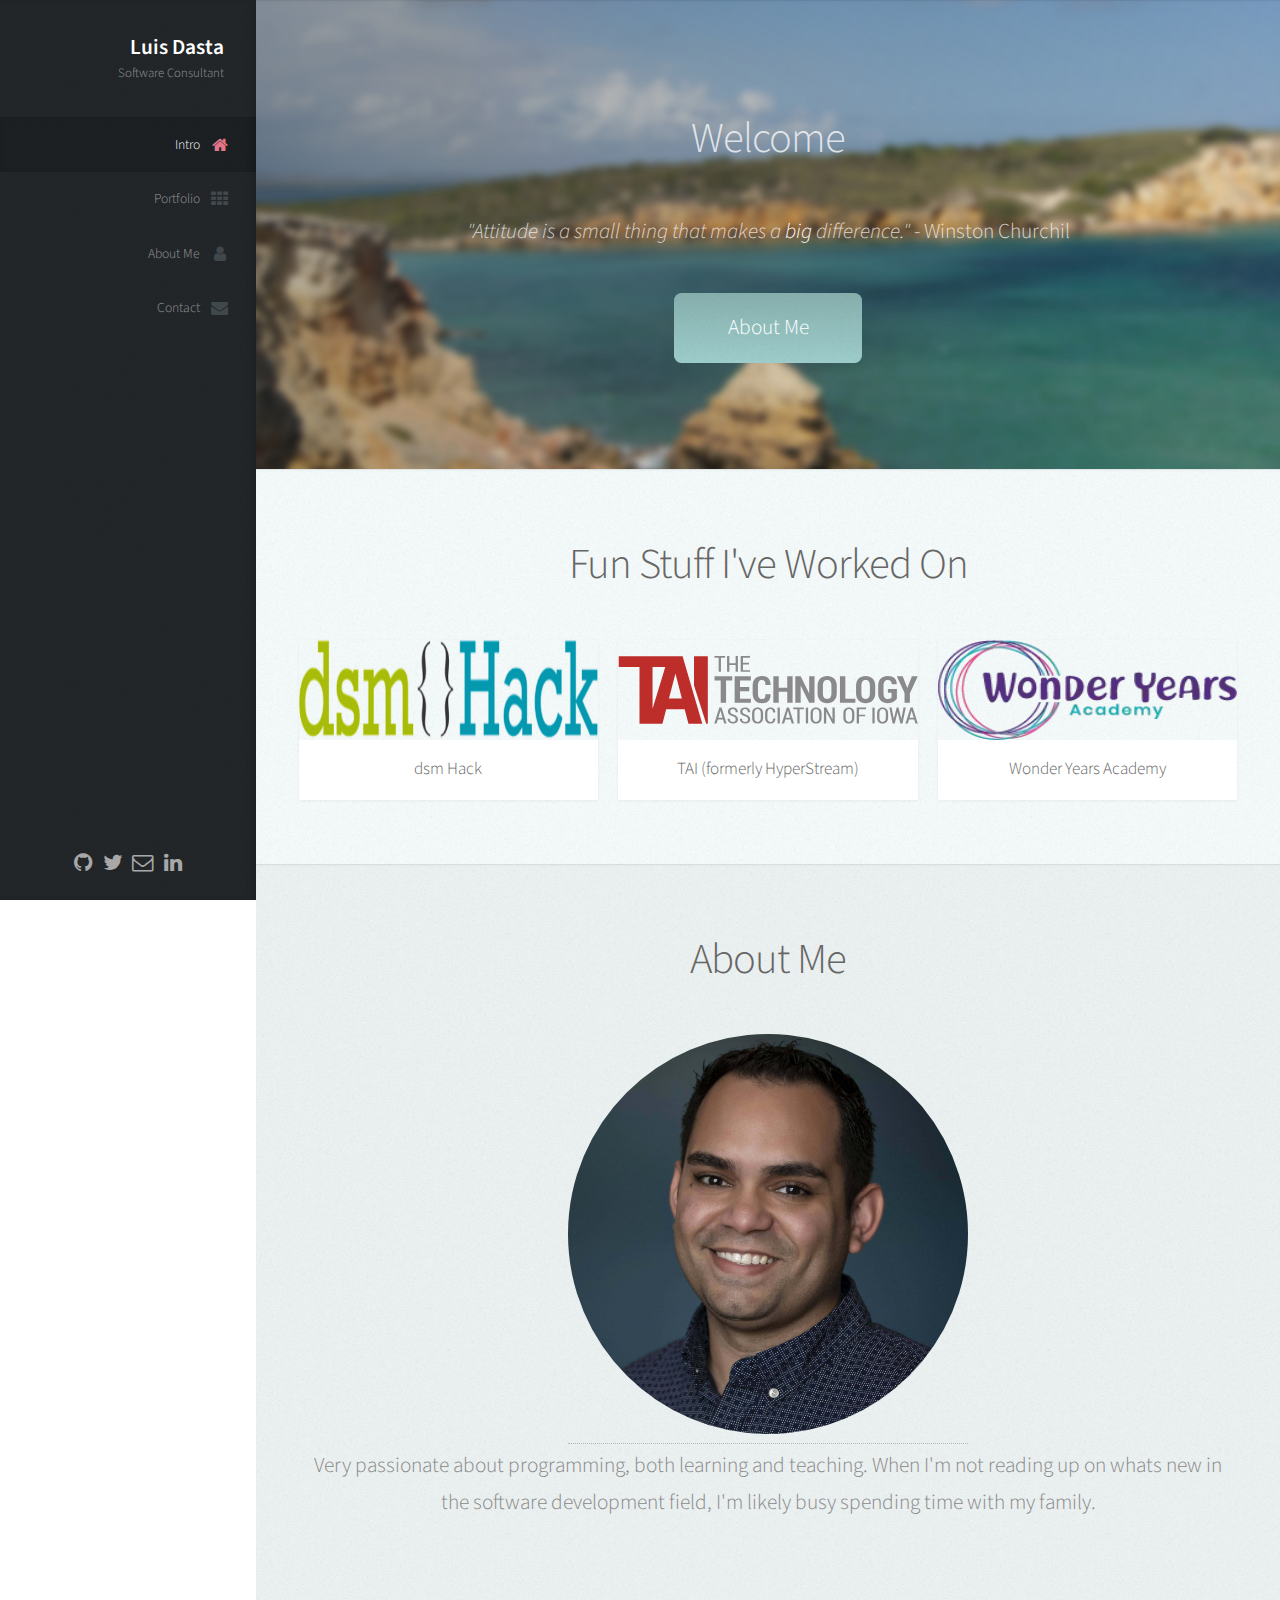
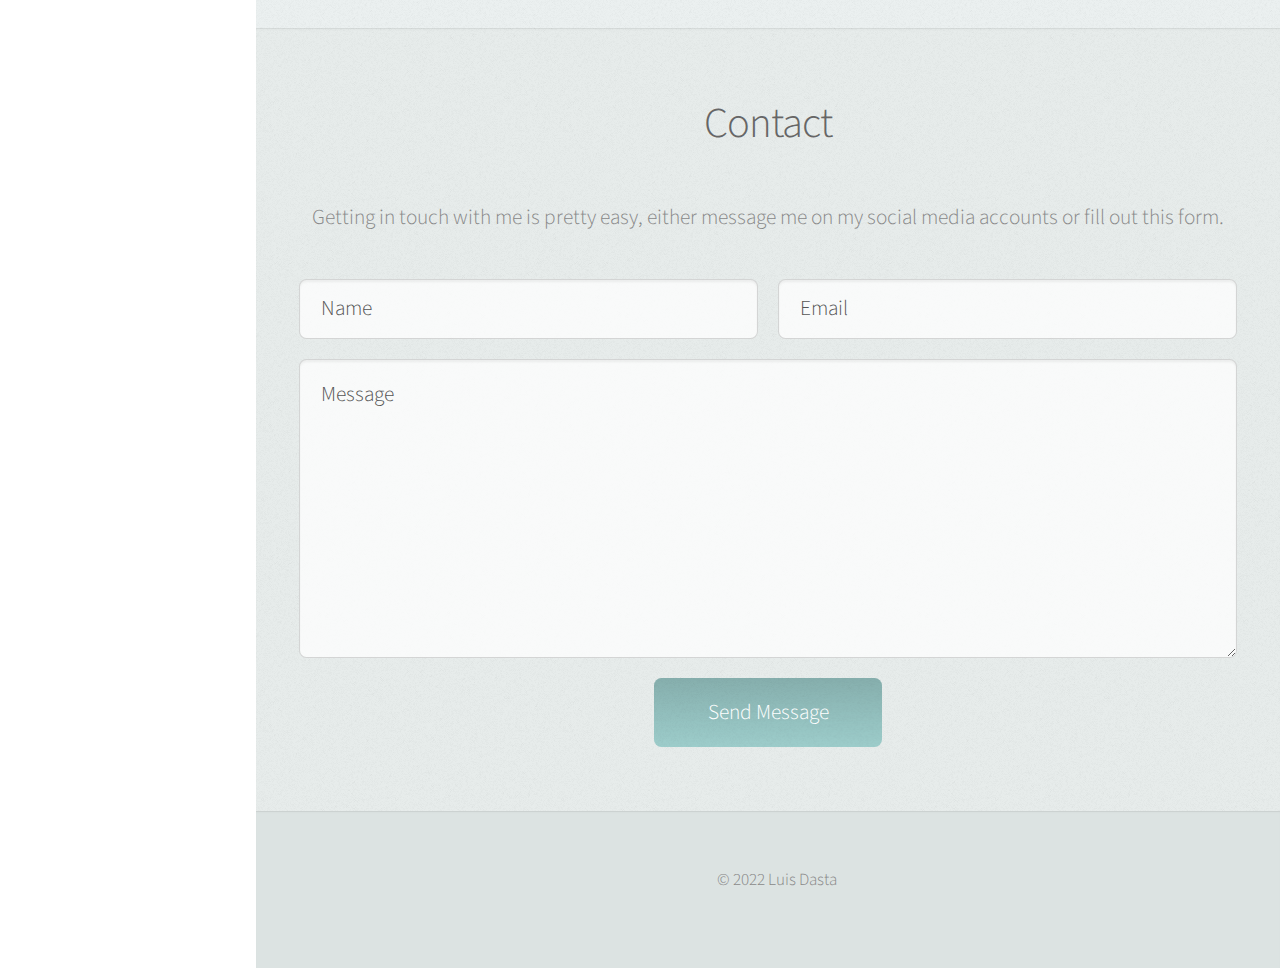
==== commit 13d569ae: "Update website footer" ====
--- a/index.html
+++ b/index.html
@@ -1,5 +1,5 @@
-<!DOCTYPE html><html lang="en"><head><meta charSet="utf-8"/><meta http-equiv="x-ua-compatible" content="ie=edge"/><meta name="viewport" content="width=device-width, initial-scale=1, shrink-to-fit=no"/><style data-href="/styles.a983bbc4a998c7a6f600.css">@import url(https://fonts.googleapis.com/css?family=Source+Sans+Pro:300,300italic,400,600);
+<!DOCTYPE html><html lang="en"><head><meta charSet="utf-8"/><meta http-equiv="x-ua-compatible" content="ie=edge"/><meta name="viewport" content="width=device-width, initial-scale=1, shrink-to-fit=no"/><style data-href="/styles.a2c5769ea1f3dd884049.css" id="gatsby-global-css">@import url(https://fonts.googleapis.com/css?family=Source+Sans+Pro:300,300italic,400,600);
 /*!
  *  Font Awesome 4.7.0 by @davegandy - http://fontawesome.io - @fontawesome
  *  License - http://fontawesome.io/license (Font: SIL OFL 1.1, CSS: MIT License)
- */@font-face{font-family:FontAwesome;src:url(/static/fontawesome-webfont-674f50d287a8c48dc19ba404d20fe713.eot);src:url(/static/fontawesome-webfont-674f50d287a8c48dc19ba404d20fe713.eot?#iefix&v=4.7.0) format("embedded-opentype"),url(/static/fontawesome-webfont-af7ae505a9eed503f8b8e6982036873e.woff2) format("woff2"),url(/static/fontawesome-webfont-fee66e712a8a08eef5805a46892932ad.woff) format("woff"),url(/static/fontawesome-webfont-b06871f281fee6b241d60582ae9369b9.ttf) format("truetype"),url(/static/fontawesome-webfont-acf3dcb7ff752b5296ca23ba2c7c2606.svg#fontawesomeregular) format("svg");font-weight:400;font-style:normal}.fa{display:inline-block;font:normal normal normal 14px/1 FontAwesome;font-size:inherit;text-rendering:auto;-webkit-font-smoothing:antialiased;-moz-osx-font-smoothing:grayscale}.fa-lg{font-size:1.33333333em;line-height:.75em;vertical-align:-15%}.fa-2x{font-size:2em}.fa-3x{font-size:3em}.fa-4x{font-size:4em}.fa-5x{font-size:5em}.fa-fw{width:1.28571429em;text-align:center}.fa-ul{padding-left:0;margin-left:2.14285714em;list-style-type:none}.fa-ul>li{position:relative}.fa-li{position:absolute;left:-2.14285714em;width:2.14285714em;top:.14285714em;text-align:center}.fa-li.fa-lg{left:-1.85714286em}.fa-border{padding:.2em .25em .15em;border:.08em solid #eee;border-radius:.1em}.fa-pull-left{float:left}.fa-pull-right{float:right}.fa.fa-pull-left{margin-right:.3em}.fa.fa-pull-right{margin-left:.3em}.pull-right{float:right}.pull-left{float:left}.fa.pull-left{margin-right:.3em}.fa.pull-right{margin-left:.3em}.fa-spin{animation:fa-spin 2s linear infinite}.fa-pulse{animation:fa-spin 1s steps(8) infinite}@keyframes fa-spin{0%{transform:rotate(0deg)}to{transform:rotate(359deg)}}.fa-rotate-90{-ms-filter:"progid:DXImageTransform.Microsoft.BasicImage(rotation=1)";transform:rotate(90deg)}.fa-rotate-180{-ms-filter:"progid:DXImageTransform.Microsoft.BasicImage(rotation=2)";transform:rotate(180deg)}.fa-rotate-270{-ms-filter:"progid:DXImageTransform.Microsoft.BasicImage(rotation=3)";transform:rotate(270deg)}.fa-flip-horizontal{-ms-filter:"progid:DXImageTransform.Microsoft.BasicImage(rotation=0, mirror=1)";transform:scaleX(-1)}.fa-flip-vertical{-ms-filter:"progid:DXImageTransform.Microsoft.BasicImage(rotation=2, mirror=1)";transform:scaleY(-1)}:root .fa-flip-horizontal,:root .fa-flip-vertical,:root .fa-rotate-90,:root .fa-rotate-180,:root .fa-rotate-270{-webkit-filter:none;filter:none}.fa-stack{position:relative;display:inline-block;width:2em;height:2em;line-height:2em;vertical-align:middle}.fa-stack-1x,.fa-stack-2x{position:absolute;left:0;width:100%;text-align:center}.fa-stack-1x{line-height:inherit}.fa-stack-2x{font-size:2em}.fa-inverse{color:#fff}.fa-glass:before{content:"\F000"}.fa-music:before{content:"\F001"}.fa-search:before{content:"\F002"}.fa-envelope-o:before{content:"\F003"}.fa-heart:before{content:"\F004"}.fa-star:before{content:"\F005"}.fa-star-o:before{content:"\F006"}.fa-user:before{content:"\F007"}.fa-film:before{content:"\F008"}.fa-th-large:before{content:"\F009"}.fa-th:before{content:"\F00A"}.fa-th-list:before{content:"\F00B"}.fa-check:before{content:"\F00C"}.fa-close:before,.fa-remove:before,.fa-times:before{content:"\F00D"}.fa-search-plus:before{content:"\F00E"}.fa-search-minus:before{content:"\F010"}.fa-power-off:before{content:"\F011"}.fa-signal:before{content:"\F012"}.fa-cog:before,.fa-gear:before{content:"\F013"}.fa-trash-o:before{content:"\F014"}.fa-home:before{content:"\F015"}.fa-file-o:before{content:"\F016"}.fa-clock-o:before{content:"\F017"}.fa-road:before{content:"\F018"}.fa-download:before{content:"\F019"}.fa-arrow-circle-o-down:before{content:"\F01A"}.fa-arrow-circle-o-up:before{content:"\F01B"}.fa-inbox:before{content:"\F01C"}.fa-play-circle-o:before{content:"\F01D"}.fa-repeat:before,.fa-rotate-right:before{content:"\F01E"}.fa-refresh:before{content:"\F021"}.fa-list-alt:before{content:"\F022"}.fa-lock:before{content:"\F023"}.fa-flag:before{content:"\F024"}.fa-headphones:before{content:"\F025"}.fa-volume-off:before{content:"\F026"}.fa-volume-down:before{content:"\F027"}.fa-volume-up:before{content:"\F028"}.fa-qrcode:before{content:"\F029"}.fa-barcode:before{content:"\F02A"}.fa-tag:before{content:"\F02B"}.fa-tags:before{content:"\F02C"}.fa-book:before{content:"\F02D"}.fa-bookmark:before{content:"\F02E"}.fa-print:before{content:"\F02F"}.fa-camera:before{content:"\F030"}.fa-font:before{content:"\F031"}.fa-bold:before{content:"\F032"}.fa-italic:before{content:"\F033"}.fa-text-height:before{content:"\F034"}.fa-text-width:before{content:"\F035"}.fa-align-left:before{content:"\F036"}.fa-align-center:before{content:"\F037"}.fa-align-right:before{content:"\F038"}.fa-align-justify:before{content:"\F039"}.fa-list:before{content:"\F03A"}.fa-dedent:before,.fa-outdent:before{content:"\F03B"}.fa-indent:before{content:"\F03C"}.fa-video-camera:before{content:"\F03D"}.fa-image:before,.fa-photo:before,.fa-picture-o:before{content:"\F03E"}.fa-pencil:before{content:"\F040"}.fa-map-marker:before{content:"\F041"}.fa-adjust:before{content:"\F042"}.fa-tint:before{content:"\F043"}.fa-edit:before,.fa-pencil-square-o:before{content:"\F044"}.fa-share-square-o:before{content:"\F045"}.fa-check-square-o:before{content:"\F046"}.fa-arrows:before{content:"\F047"}.fa-step-backward:before{content:"\F048"}.fa-fast-backward:before{content:"\F049"}.fa-backward:before{content:"\F04A"}.fa-play:before{content:"\F04B"}.fa-pause:before{content:"\F04C"}.fa-stop:before{content:"\F04D"}.fa-forward:before{content:"\F04E"}.fa-fast-forward:before{content:"\F050"}.fa-step-forward:before{content:"\F051"}.fa-eject:before{content:"\F052"}.fa-chevron-left:before{content:"\F053"}.fa-chevron-right:before{content:"\F054"}.fa-plus-circle:before{content:"\F055"}.fa-minus-circle:before{content:"\F056"}.fa-times-circle:before{content:"\F057"}.fa-check-circle:before{content:"\F058"}.fa-question-circle:before{content:"\F059"}.fa-info-circle:before{content:"\F05A"}.fa-crosshairs:before{content:"\F05B"}.fa-times-circle-o:before{content:"\F05C"}.fa-check-circle-o:before{content:"\F05D"}.fa-ban:before{content:"\F05E"}.fa-arrow-left:before{content:"\F060"}.fa-arrow-right:before{content:"\F061"}.fa-arrow-up:before{content:"\F062"}.fa-arrow-down:before{content:"\F063"}.fa-mail-forward:before,.fa-share:before{content:"\F064"}.fa-expand:before{content:"\F065"}.fa-compress:before{content:"\F066"}.fa-plus:before{content:"\F067"}.fa-minus:before{content:"\F068"}.fa-asterisk:before{content:"\F069"}.fa-exclamation-circle:before{content:"\F06A"}.fa-gift:before{content:"\F06B"}.fa-leaf:before{content:"\F06C"}.fa-fire:before{content:"\F06D"}.fa-eye:before{content:"\F06E"}.fa-eye-slash:before{content:"\F070"}.fa-exclamation-triangle:before,.fa-warning:before{content:"\F071"}.fa-plane:before{content:"\F072"}.fa-calendar:before{content:"\F073"}.fa-random:before{content:"\F074"}.fa-comment:before{content:"\F075"}.fa-magnet:before{content:"\F076"}.fa-chevron-up:before{content:"\F077"}.fa-chevron-down:before{content:"\F078"}.fa-retweet:before{content:"\F079"}.fa-shopping-cart:before{content:"\F07A"}.fa-folder:before{content:"\F07B"}.fa-folder-open:before{content:"\F07C"}.fa-arrows-v:before{content:"\F07D"}.fa-arrows-h:before{content:"\F07E"}.fa-bar-chart-o:before,.fa-bar-chart:before{content:"\F080"}.fa-twitter-square:before{content:"\F081"}.fa-facebook-square:before{content:"\F082"}.fa-camera-retro:before{content:"\F083"}.fa-key:before{content:"\F084"}.fa-cogs:before,.fa-gears:before{content:"\F085"}.fa-comments:before{content:"\F086"}.fa-thumbs-o-up:before{content:"\F087"}.fa-thumbs-o-down:before{content:"\F088"}.fa-star-half:before{content:"\F089"}.fa-heart-o:before{content:"\F08A"}.fa-sign-out:before{content:"\F08B"}.fa-linkedin-square:before{content:"\F08C"}.fa-thumb-tack:before{content:"\F08D"}.fa-external-link:before{content:"\F08E"}.fa-sign-in:before{content:"\F090"}.fa-trophy:before{content:"\F091"}.fa-github-square:before{content:"\F092"}.fa-upload:before{content:"\F093"}.fa-lemon-o:before{content:"\F094"}.fa-phone:before{content:"\F095"}.fa-square-o:before{content:"\F096"}.fa-bookmark-o:before{content:"\F097"}.fa-phone-square:before{content:"\F098"}.fa-twitter:before{content:"\F099"}.fa-facebook-f:before,.fa-facebook:before{content:"\F09A"}.fa-github:before{content:"\F09B"}.fa-unlock:before{content:"\F09C"}.fa-credit-card:before{content:"\F09D"}.fa-feed:before,.fa-rss:before{content:"\F09E"}.fa-hdd-o:before{content:"\F0A0"}.fa-bullhorn:before{content:"\F0A1"}.fa-bell:before{content:"\F0F3"}.fa-certificate:before{content:"\F0A3"}.fa-hand-o-right:before{content:"\F0A4"}.fa-hand-o-left:before{content:"\F0A5"}.fa-hand-o-up:before{content:"\F0A6"}.fa-hand-o-down:before{content:"\F0A7"}.fa-arrow-circle-left:before{content:"\F0A8"}.fa-arrow-circle-right:before{content:"\F0A9"}.fa-arrow-circle-up:before{content:"\F0AA"}.fa-arrow-circle-down:before{content:"\F0AB"}.fa-globe:before{content:"\F0AC"}.fa-wrench:before{content:"\F0AD"}.fa-tasks:before{content:"\F0AE"}.fa-filter:before{content:"\F0B0"}.fa-briefcase:before{content:"\F0B1"}.fa-arrows-alt:before{content:"\F0B2"}.fa-group:before,.fa-users:before{content:"\F0C0"}.fa-chain:before,.fa-link:before{content:"\F0C1"}.fa-cloud:before{content:"\F0C2"}.fa-flask:before{content:"\F0C3"}.fa-cut:before,.fa-scissors:before{content:"\F0C4"}.fa-copy:before,.fa-files-o:before{content:"\F0C5"}.fa-paperclip:before{content:"\F0C6"}.fa-floppy-o:before,.fa-save:before{content:"\F0C7"}.fa-square:before{content:"\F0C8"}.fa-bars:before,.fa-navicon:before,.fa-reorder:before{content:"\F0C9"}.fa-list-ul:before{content:"\F0CA"}.fa-list-ol:before{content:"\F0CB"}.fa-strikethrough:before{content:"\F0CC"}.fa-underline:before{content:"\F0CD"}.fa-table:before{content:"\F0CE"}.fa-magic:before{content:"\F0D0"}.fa-truck:before{content:"\F0D1"}.fa-pinterest:before{content:"\F0D2"}.fa-pinterest-square:before{content:"\F0D3"}.fa-google-plus-square:before{content:"\F0D4"}.fa-google-plus:before{content:"\F0D5"}.fa-money:before{content:"\F0D6"}.fa-caret-down:before{content:"\F0D7"}.fa-caret-up:before{content:"\F0D8"}.fa-caret-left:before{content:"\F0D9"}.fa-caret-right:before{content:"\F0DA"}.fa-columns:before{content:"\F0DB"}.fa-sort:before,.fa-unsorted:before{content:"\F0DC"}.fa-sort-desc:before,.fa-sort-down:before{content:"\F0DD"}.fa-sort-asc:before,.fa-sort-up:before{content:"\F0DE"}.fa-envelope:before{content:"\F0E0"}.fa-linkedin:before{content:"\F0E1"}.fa-rotate-left:before,.fa-undo:before{content:"\F0E2"}.fa-gavel:before,.fa-legal:before{content:"\F0E3"}.fa-dashboard:before,.fa-tachometer:before{content:"\F0E4"}.fa-comment-o:before{content:"\F0E5"}.fa-comments-o:before{content:"\F0E6"}.fa-bolt:before,.fa-flash:before{content:"\F0E7"}.fa-sitemap:before{content:"\F0E8"}.fa-umbrella:before{content:"\F0E9"}.fa-clipboard:before,.fa-paste:before{content:"\F0EA"}.fa-lightbulb-o:before{content:"\F0EB"}.fa-exchange:before{content:"\F0EC"}.fa-cloud-download:before{content:"\F0ED"}.fa-cloud-upload:before{content:"\F0EE"}.fa-user-md:before{content:"\F0F0"}.fa-stethoscope:before{content:"\F0F1"}.fa-suitcase:before{content:"\F0F2"}.fa-bell-o:before{content:"\F0A2"}.fa-coffee:before{content:"\F0F4"}.fa-cutlery:before{content:"\F0F5"}.fa-file-text-o:before{content:"\F0F6"}.fa-building-o:before{content:"\F0F7"}.fa-hospital-o:before{content:"\F0F8"}.fa-ambulance:before{content:"\F0F9"}.fa-medkit:before{content:"\F0FA"}.fa-fighter-jet:before{content:"\F0FB"}.fa-beer:before{content:"\F0FC"}.fa-h-square:before{content:"\F0FD"}.fa-plus-square:before{content:"\F0FE"}.fa-angle-double-left:before{content:"\F100"}.fa-angle-double-right:before{content:"\F101"}.fa-angle-double-up:before{content:"\F102"}.fa-angle-double-down:before{content:"\F103"}.fa-angle-left:before{content:"\F104"}.fa-angle-right:before{content:"\F105"}.fa-angle-up:before{content:"\F106"}.fa-angle-down:before{content:"\F107"}.fa-desktop:before{content:"\F108"}.fa-laptop:before{content:"\F109"}.fa-tablet:before{content:"\F10A"}.fa-mobile-phone:before,.fa-mobile:before{content:"\F10B"}.fa-circle-o:before{content:"\F10C"}.fa-quote-left:before{content:"\F10D"}.fa-quote-right:before{content:"\F10E"}.fa-spinner:before{content:"\F110"}.fa-circle:before{content:"\F111"}.fa-mail-reply:before,.fa-reply:before{content:"\F112"}.fa-github-alt:before{content:"\F113"}.fa-folder-o:before{content:"\F114"}.fa-folder-open-o:before{content:"\F115"}.fa-smile-o:before{content:"\F118"}.fa-frown-o:before{content:"\F119"}.fa-meh-o:before{content:"\F11A"}.fa-gamepad:before{content:"\F11B"}.fa-keyboard-o:before{content:"\F11C"}.fa-flag-o:before{content:"\F11D"}.fa-flag-checkered:before{content:"\F11E"}.fa-terminal:before{content:"\F120"}.fa-code:before{content:"\F121"}.fa-mail-reply-all:before,.fa-reply-all:before{content:"\F122"}.fa-star-half-empty:before,.fa-star-half-full:before,.fa-star-half-o:before{content:"\F123"}.fa-location-arrow:before{content:"\F124"}.fa-crop:before{content:"\F125"}.fa-code-fork:before{content:"\F126"}.fa-chain-broken:before,.fa-unlink:before{content:"\F127"}.fa-question:before{content:"\F128"}.fa-info:before{content:"\F129"}.fa-exclamation:before{content:"\F12A"}.fa-superscript:before{content:"\F12B"}.fa-subscript:before{content:"\F12C"}.fa-eraser:before{content:"\F12D"}.fa-puzzle-piece:before{content:"\F12E"}.fa-microphone:before{content:"\F130"}.fa-microphone-slash:before{content:"\F131"}.fa-shield:before{content:"\F132"}.fa-calendar-o:before{content:"\F133"}.fa-fire-extinguisher:before{content:"\F134"}.fa-rocket:before{content:"\F135"}.fa-maxcdn:before{content:"\F136"}.fa-chevron-circle-left:before{content:"\F137"}.fa-chevron-circle-right:before{content:"\F138"}.fa-chevron-circle-up:before{content:"\F139"}.fa-chevron-circle-down:before{content:"\F13A"}.fa-html5:before{content:"\F13B"}.fa-css3:before{content:"\F13C"}.fa-anchor:before{content:"\F13D"}.fa-unlock-alt:before{content:"\F13E"}.fa-bullseye:before{content:"\F140"}.fa-ellipsis-h:before{content:"\F141"}.fa-ellipsis-v:before{content:"\F142"}.fa-rss-square:before{content:"\F143"}.fa-play-circle:before{content:"\F144"}.fa-ticket:before{content:"\F145"}.fa-minus-square:before{content:"\F146"}.fa-minus-square-o:before{content:"\F147"}.fa-level-up:before{content:"\F148"}.fa-level-down:before{content:"\F149"}.fa-check-square:before{content:"\F14A"}.fa-pencil-square:before{content:"\F14B"}.fa-external-link-square:before{content:"\F14C"}.fa-share-square:before{content:"\F14D"}.fa-compass:before{content:"\F14E"}.fa-caret-square-o-down:before,.fa-toggle-down:before{content:"\F150"}.fa-caret-square-o-up:before,.fa-toggle-up:before{content:"\F151"}.fa-caret-square-o-right:before,.fa-toggle-right:before{content:"\F152"}.fa-eur:before,.fa-euro:before{content:"\F153"}.fa-gbp:before{content:"\F154"}.fa-dollar:before,.fa-usd:before{content:"\F155"}.fa-inr:before,.fa-rupee:before{content:"\F156"}.fa-cny:before,.fa-jpy:before,.fa-rmb:before,.fa-yen:before{content:"\F157"}.fa-rouble:before,.fa-rub:before,.fa-ruble:before{content:"\F158"}.fa-krw:before,.fa-won:before{content:"\F159"}.fa-bitcoin:before,.fa-btc:before{content:"\F15A"}.fa-file:before{content:"\F15B"}.fa-file-text:before{content:"\F15C"}.fa-sort-alpha-asc:before{content:"\F15D"}.fa-sort-alpha-desc:before{content:"\F15E"}.fa-sort-amount-asc:before{content:"\F160"}.fa-sort-amount-desc:before{content:"\F161"}.fa-sort-numeric-asc:before{content:"\F162"}.fa-sort-numeric-desc:before{content:"\F163"}.fa-thumbs-up:before{content:"\F164"}.fa-thumbs-down:before{content:"\F165"}.fa-youtube-square:before{content:"\F166"}.fa-youtube:before{content:"\F167"}.fa-xing:before{content:"\F168"}.fa-xing-square:before{content:"\F169"}.fa-youtube-play:before{content:"\F16A"}.fa-dropbox:before{content:"\F16B"}.fa-stack-overflow:before{content:"\F16C"}.fa-instagram:before{content:"\F16D"}.fa-flickr:before{content:"\F16E"}.fa-adn:before{content:"\F170"}.fa-bitbucket:before{content:"\F171"}.fa-bitbucket-square:before{content:"\F172"}.fa-tumblr:before{content:"\F173"}.fa-tumblr-square:before{content:"\F174"}.fa-long-arrow-down:before{content:"\F175"}.fa-long-arrow-up:before{content:"\F176"}.fa-long-arrow-left:before{content:"\F177"}.fa-long-arrow-right:before{content:"\F178"}.fa-apple:before{content:"\F179"}.fa-windows:before{content:"\F17A"}.fa-android:before{content:"\F17B"}.fa-linux:before{content:"\F17C"}.fa-dribbble:before{content:"\F17D"}.fa-skype:before{content:"\F17E"}.fa-foursquare:before{content:"\F180"}.fa-trello:before{content:"\F181"}.fa-female:before{content:"\F182"}.fa-male:before{content:"\F183"}.fa-gittip:before,.fa-gratipay:before{content:"\F184"}.fa-sun-o:before{content:"\F185"}.fa-moon-o:before{content:"\F186"}.fa-archive:before{content:"\F187"}.fa-bug:before{content:"\F188"}.fa-vk:before{content:"\F189"}.fa-weibo:before{content:"\F18A"}.fa-renren:before{content:"\F18B"}.fa-pagelines:before{content:"\F18C"}.fa-stack-exchange:before{content:"\F18D"}.fa-arrow-circle-o-right:before{content:"\F18E"}.fa-arrow-circle-o-left:before{content:"\F190"}.fa-caret-square-o-left:before,.fa-toggle-left:before{content:"\F191"}.fa-dot-circle-o:before{content:"\F192"}.fa-wheelchair:before{content:"\F193"}.fa-vimeo-square:before{content:"\F194"}.fa-try:before,.fa-turkish-lira:before{content:"\F195"}.fa-plus-square-o:before{content:"\F196"}.fa-space-shuttle:before{content:"\F197"}.fa-slack:before{content:"\F198"}.fa-envelope-square:before{content:"\F199"}.fa-wordpress:before{content:"\F19A"}.fa-openid:before{content:"\F19B"}.fa-bank:before,.fa-institution:before,.fa-university:before{content:"\F19C"}.fa-graduation-cap:before,.fa-mortar-board:before{content:"\F19D"}.fa-yahoo:before{content:"\F19E"}.fa-google:before{content:"\F1A0"}.fa-reddit:before{content:"\F1A1"}.fa-reddit-square:before{content:"\F1A2"}.fa-stumbleupon-circle:before{content:"\F1A3"}.fa-stumbleupon:before{content:"\F1A4"}.fa-delicious:before{content:"\F1A5"}.fa-digg:before{content:"\F1A6"}.fa-pied-piper-pp:before{content:"\F1A7"}.fa-pied-piper-alt:before{content:"\F1A8"}.fa-drupal:before{content:"\F1A9"}.fa-joomla:before{content:"\F1AA"}.fa-language:before{content:"\F1AB"}.fa-fax:before{content:"\F1AC"}.fa-building:before{content:"\F1AD"}.fa-child:before{content:"\F1AE"}.fa-paw:before{content:"\F1B0"}.fa-spoon:before{content:"\F1B1"}.fa-cube:before{content:"\F1B2"}.fa-cubes:before{content:"\F1B3"}.fa-behance:before{content:"\F1B4"}.fa-behance-square:before{content:"\F1B5"}.fa-steam:before{content:"\F1B6"}.fa-steam-square:before{content:"\F1B7"}.fa-recycle:before{content:"\F1B8"}.fa-automobile:before,.fa-car:before{content:"\F1B9"}.fa-cab:before,.fa-taxi:before{content:"\F1BA"}.fa-tree:before{content:"\F1BB"}.fa-spotify:before{content:"\F1BC"}.fa-deviantart:before{content:"\F1BD"}.fa-soundcloud:before{content:"\F1BE"}.fa-database:before{content:"\F1C0"}.fa-file-pdf-o:before{content:"\F1C1"}.fa-file-word-o:before{content:"\F1C2"}.fa-file-excel-o:before{content:"\F1C3"}.fa-file-powerpoint-o:before{content:"\F1C4"}.fa-file-image-o:before,.fa-file-photo-o:before,.fa-file-picture-o:before{content:"\F1C5"}.fa-file-archive-o:before,.fa-file-zip-o:before{content:"\F1C6"}.fa-file-audio-o:before,.fa-file-sound-o:before{content:"\F1C7"}.fa-file-movie-o:before,.fa-file-video-o:before{content:"\F1C8"}.fa-file-code-o:before{content:"\F1C9"}.fa-vine:before{content:"\F1CA"}.fa-codepen:before{content:"\F1CB"}.fa-jsfiddle:before{content:"\F1CC"}.fa-life-bouy:before,.fa-life-buoy:before,.fa-life-ring:before,.fa-life-saver:before,.fa-support:before{content:"\F1CD"}.fa-circle-o-notch:before{content:"\F1CE"}.fa-ra:before,.fa-rebel:before,.fa-resistance:before{content:"\F1D0"}.fa-empire:before,.fa-ge:before{content:"\F1D1"}.fa-git-square:before{content:"\F1D2"}.fa-git:before{content:"\F1D3"}.fa-hacker-news:before,.fa-y-combinator-square:before,.fa-yc-square:before{content:"\F1D4"}.fa-tencent-weibo:before{content:"\F1D5"}.fa-qq:before{content:"\F1D6"}.fa-wechat:before,.fa-weixin:before{content:"\F1D7"}.fa-paper-plane:before,.fa-send:before{content:"\F1D8"}.fa-paper-plane-o:before,.fa-send-o:before{content:"\F1D9"}.fa-history:before{content:"\F1DA"}.fa-circle-thin:before{content:"\F1DB"}.fa-header:before{content:"\F1DC"}.fa-paragraph:before{content:"\F1DD"}.fa-sliders:before{content:"\F1DE"}.fa-share-alt:before{content:"\F1E0"}.fa-share-alt-square:before{content:"\F1E1"}.fa-bomb:before{content:"\F1E2"}.fa-futbol-o:before,.fa-soccer-ball-o:before{content:"\F1E3"}.fa-tty:before{content:"\F1E4"}.fa-binoculars:before{content:"\F1E5"}.fa-plug:before{content:"\F1E6"}.fa-slideshare:before{content:"\F1E7"}.fa-twitch:before{content:"\F1E8"}.fa-yelp:before{content:"\F1E9"}.fa-newspaper-o:before{content:"\F1EA"}.fa-wifi:before{content:"\F1EB"}.fa-calculator:before{content:"\F1EC"}.fa-paypal:before{content:"\F1ED"}.fa-google-wallet:before{content:"\F1EE"}.fa-cc-visa:before{content:"\F1F0"}.fa-cc-mastercard:before{content:"\F1F1"}.fa-cc-discover:before{content:"\F1F2"}.fa-cc-amex:before{content:"\F1F3"}.fa-cc-paypal:before{content:"\F1F4"}.fa-cc-stripe:before{content:"\F1F5"}.fa-bell-slash:before{content:"\F1F6"}.fa-bell-slash-o:before{content:"\F1F7"}.fa-trash:before{content:"\F1F8"}.fa-copyright:before{content:"\F1F9"}.fa-at:before{content:"\F1FA"}.fa-eyedropper:before{content:"\F1FB"}.fa-paint-brush:before{content:"\F1FC"}.fa-birthday-cake:before{content:"\F1FD"}.fa-area-chart:before{content:"\F1FE"}.fa-pie-chart:before{content:"\F200"}.fa-line-chart:before{content:"\F201"}.fa-lastfm:before{content:"\F202"}.fa-lastfm-square:before{content:"\F203"}.fa-toggle-off:before{content:"\F204"}.fa-toggle-on:before{content:"\F205"}.fa-bicycle:before{content:"\F206"}.fa-bus:before{content:"\F207"}.fa-ioxhost:before{content:"\F208"}.fa-angellist:before{content:"\F209"}.fa-cc:before{content:"\F20A"}.fa-ils:before,.fa-shekel:before,.fa-sheqel:before{content:"\F20B"}.fa-meanpath:before{content:"\F20C"}.fa-buysellads:before{content:"\F20D"}.fa-connectdevelop:before{content:"\F20E"}.fa-dashcube:before{content:"\F210"}.fa-forumbee:before{content:"\F211"}.fa-leanpub:before{content:"\F212"}.fa-sellsy:before{content:"\F213"}.fa-shirtsinbulk:before{content:"\F214"}.fa-simplybuilt:before{content:"\F215"}.fa-skyatlas:before{content:"\F216"}.fa-cart-plus:before{content:"\F217"}.fa-cart-arrow-down:before{content:"\F218"}.fa-diamond:before{content:"\F219"}.fa-ship:before{content:"\F21A"}.fa-user-secret:before{content:"\F21B"}.fa-motorcycle:before{content:"\F21C"}.fa-street-view:before{content:"\F21D"}.fa-heartbeat:before{content:"\F21E"}.fa-venus:before{content:"\F221"}.fa-mars:before{content:"\F222"}.fa-mercury:before{content:"\F223"}.fa-intersex:before,.fa-transgender:before{content:"\F224"}.fa-transgender-alt:before{content:"\F225"}.fa-venus-double:before{content:"\F226"}.fa-mars-double:before{content:"\F227"}.fa-venus-mars:before{content:"\F228"}.fa-mars-stroke:before{content:"\F229"}.fa-mars-stroke-v:before{content:"\F22A"}.fa-mars-stroke-h:before{content:"\F22B"}.fa-neuter:before{content:"\F22C"}.fa-genderless:before{content:"\F22D"}.fa-facebook-official:before{content:"\F230"}.fa-pinterest-p:before{content:"\F231"}.fa-whatsapp:before{content:"\F232"}.fa-server:before{content:"\F233"}.fa-user-plus:before{content:"\F234"}.fa-user-times:before{content:"\F235"}.fa-bed:before,.fa-hotel:before{content:"\F236"}.fa-viacoin:before{content:"\F237"}.fa-train:before{content:"\F238"}.fa-subway:before{content:"\F239"}.fa-medium:before{content:"\F23A"}.fa-y-combinator:before,.fa-yc:before{content:"\F23B"}.fa-optin-monster:before{content:"\F23C"}.fa-opencart:before{content:"\F23D"}.fa-expeditedssl:before{content:"\F23E"}.fa-battery-4:before,.fa-battery-full:before,.fa-battery:before{content:"\F240"}.fa-battery-3:before,.fa-battery-three-quarters:before{content:"\F241"}.fa-battery-2:before,.fa-battery-half:before{content:"\F242"}.fa-battery-1:before,.fa-battery-quarter:before{content:"\F243"}.fa-battery-0:before,.fa-battery-empty:before{content:"\F244"}.fa-mouse-pointer:before{content:"\F245"}.fa-i-cursor:before{content:"\F246"}.fa-object-group:before{content:"\F247"}.fa-object-ungroup:before{content:"\F248"}.fa-sticky-note:before{content:"\F249"}.fa-sticky-note-o:before{content:"\F24A"}.fa-cc-jcb:before{content:"\F24B"}.fa-cc-diners-club:before{content:"\F24C"}.fa-clone:before{content:"\F24D"}.fa-balance-scale:before{content:"\F24E"}.fa-hourglass-o:before{content:"\F250"}.fa-hourglass-1:before,.fa-hourglass-start:before{content:"\F251"}.fa-hourglass-2:before,.fa-hourglass-half:before{content:"\F252"}.fa-hourglass-3:before,.fa-hourglass-end:before{content:"\F253"}.fa-hourglass:before{content:"\F254"}.fa-hand-grab-o:before,.fa-hand-rock-o:before{content:"\F255"}.fa-hand-paper-o:before,.fa-hand-stop-o:before{content:"\F256"}.fa-hand-scissors-o:before{content:"\F257"}.fa-hand-lizard-o:before{content:"\F258"}.fa-hand-spock-o:before{content:"\F259"}.fa-hand-pointer-o:before{content:"\F25A"}.fa-hand-peace-o:before{content:"\F25B"}.fa-trademark:before{content:"\F25C"}.fa-registered:before{content:"\F25D"}.fa-creative-commons:before{content:"\F25E"}.fa-gg:before{content:"\F260"}.fa-gg-circle:before{content:"\F261"}.fa-tripadvisor:before{content:"\F262"}.fa-odnoklassniki:before{content:"\F263"}.fa-odnoklassniki-square:before{content:"\F264"}.fa-get-pocket:before{content:"\F265"}.fa-wikipedia-w:before{content:"\F266"}.fa-safari:before{content:"\F267"}.fa-chrome:before{content:"\F268"}.fa-firefox:before{content:"\F269"}.fa-opera:before{content:"\F26A"}.fa-internet-explorer:before{content:"\F26B"}.fa-television:before,.fa-tv:before{content:"\F26C"}.fa-contao:before{content:"\F26D"}.fa-500px:before{content:"\F26E"}.fa-amazon:before{content:"\F270"}.fa-calendar-plus-o:before{content:"\F271"}.fa-calendar-minus-o:before{content:"\F272"}.fa-calendar-times-o:before{content:"\F273"}.fa-calendar-check-o:before{content:"\F274"}.fa-industry:before{content:"\F275"}.fa-map-pin:before{content:"\F276"}.fa-map-signs:before{content:"\F277"}.fa-map-o:before{content:"\F278"}.fa-map:before{content:"\F279"}.fa-commenting:before{content:"\F27A"}.fa-commenting-o:before{content:"\F27B"}.fa-houzz:before{content:"\F27C"}.fa-vimeo:before{content:"\F27D"}.fa-black-tie:before{content:"\F27E"}.fa-fonticons:before{content:"\F280"}.fa-reddit-alien:before{content:"\F281"}.fa-edge:before{content:"\F282"}.fa-credit-card-alt:before{content:"\F283"}.fa-codiepie:before{content:"\F284"}.fa-modx:before{content:"\F285"}.fa-fort-awesome:before{content:"\F286"}.fa-usb:before{content:"\F287"}.fa-product-hunt:before{content:"\F288"}.fa-mixcloud:before{content:"\F289"}.fa-scribd:before{content:"\F28A"}.fa-pause-circle:before{content:"\F28B"}.fa-pause-circle-o:before{content:"\F28C"}.fa-stop-circle:before{content:"\F28D"}.fa-stop-circle-o:before{content:"\F28E"}.fa-shopping-bag:before{content:"\F290"}.fa-shopping-basket:before{content:"\F291"}.fa-hashtag:before{content:"\F292"}.fa-bluetooth:before{content:"\F293"}.fa-bluetooth-b:before{content:"\F294"}.fa-percent:before{content:"\F295"}.fa-gitlab:before{content:"\F296"}.fa-wpbeginner:before{content:"\F297"}.fa-wpforms:before{content:"\F298"}.fa-envira:before{content:"\F299"}.fa-universal-access:before{content:"\F29A"}.fa-wheelchair-alt:before{content:"\F29B"}.fa-question-circle-o:before{content:"\F29C"}.fa-blind:before{content:"\F29D"}.fa-audio-description:before{content:"\F29E"}.fa-volume-control-phone:before{content:"\F2A0"}.fa-braille:before{content:"\F2A1"}.fa-assistive-listening-systems:before{content:"\F2A2"}.fa-american-sign-language-interpreting:before,.fa-asl-interpreting:before{content:"\F2A3"}.fa-deaf:before,.fa-deafness:before,.fa-hard-of-hearing:before{content:"\F2A4"}.fa-glide:before{content:"\F2A5"}.fa-glide-g:before{content:"\F2A6"}.fa-sign-language:before,.fa-signing:before{content:"\F2A7"}.fa-low-vision:before{content:"\F2A8"}.fa-viadeo:before{content:"\F2A9"}.fa-viadeo-square:before{content:"\F2AA"}.fa-snapchat:before{content:"\F2AB"}.fa-snapchat-ghost:before{content:"\F2AC"}.fa-snapchat-square:before{content:"\F2AD"}.fa-pied-piper:before{content:"\F2AE"}.fa-first-order:before{content:"\F2B0"}.fa-yoast:before{content:"\F2B1"}.fa-themeisle:before{content:"\F2B2"}.fa-google-plus-circle:before,.fa-google-plus-official:before{content:"\F2B3"}.fa-fa:before,.fa-font-awesome:before{content:"\F2B4"}.fa-handshake-o:before{content:"\F2B5"}.fa-envelope-open:before{content:"\F2B6"}.fa-envelope-open-o:before{content:"\F2B7"}.fa-linode:before{content:"\F2B8"}.fa-address-book:before{content:"\F2B9"}.fa-address-book-o:before{content:"\F2BA"}.fa-address-card:before,.fa-vcard:before{content:"\F2BB"}.fa-address-card-o:before,.fa-vcard-o:before{content:"\F2BC"}.fa-user-circle:before{content:"\F2BD"}.fa-user-circle-o:before{content:"\F2BE"}.fa-user-o:before{content:"\F2C0"}.fa-id-badge:before{content:"\F2C1"}.fa-drivers-license:before,.fa-id-card:before{content:"\F2C2"}.fa-drivers-license-o:before,.fa-id-card-o:before{content:"\F2C3"}.fa-quora:before{content:"\F2C4"}.fa-free-code-camp:before{content:"\F2C5"}.fa-telegram:before{content:"\F2C6"}.fa-thermometer-4:before,.fa-thermometer-full:before,.fa-thermometer:before{content:"\F2C7"}.fa-thermometer-3:before,.fa-thermometer-three-quarters:before{content:"\F2C8"}.fa-thermometer-2:before,.fa-thermometer-half:before{content:"\F2C9"}.fa-thermometer-1:before,.fa-thermometer-quarter:before{content:"\F2CA"}.fa-thermometer-0:before,.fa-thermometer-empty:before{content:"\F2CB"}.fa-shower:before{content:"\F2CC"}.fa-bath:before,.fa-bathtub:before,.fa-s15:before{content:"\F2CD"}.fa-podcast:before{content:"\F2CE"}.fa-window-maximize:before{content:"\F2D0"}.fa-window-minimize:before{content:"\F2D1"}.fa-window-restore:before{content:"\F2D2"}.fa-times-rectangle:before,.fa-window-close:before{content:"\F2D3"}.fa-times-rectangle-o:before,.fa-window-close-o:before{content:"\F2D4"}.fa-bandcamp:before{content:"\F2D5"}.fa-grav:before{content:"\F2D6"}.fa-etsy:before{content:"\F2D7"}.fa-imdb:before{content:"\F2D8"}.fa-ravelry:before{content:"\F2D9"}.fa-eercast:before{content:"\F2DA"}.fa-microchip:before{content:"\F2DB"}.fa-snowflake-o:before{content:"\F2DC"}.fa-superpowers:before{content:"\F2DD"}.fa-wpexplorer:before{content:"\F2DE"}.fa-meetup:before{content:"\F2E0"}.sr-only{position:absolute;width:1px;height:1px;padding:0;margin:-1px;overflow:hidden;clip:rect(0,0,0,0);border:0}.sr-only-focusable:active,.sr-only-focusable:focus{position:static;width:auto;height:auto;margin:0;overflow:visible;clip:auto}a,abbr,acronym,address,applet,article,aside,audio,b,big,blockquote,body,canvas,caption,center,cite,code,dd,del,details,dfn,div,dl,dt,em,embed,fieldset,figcaption,figure,footer,form,h1,h2,h3,h4,h5,h6,header,hgroup,html,i,iframe,img,ins,kbd,label,legend,li,mark,menu,nav,object,ol,output,p,pre,q,ruby,s,samp,section,small,span,strike,strong,sub,summary,sup,table,tbody,td,tfoot,th,thead,time,tr,tt,u,ul,var,video{margin:0;padding:0;border:0;font-size:100%;font:inherit;vertical-align:baseline}article,aside,details,figcaption,figure,footer,header,hgroup,menu,nav,section{display:block}body{line-height:1}ol,ul{list-style:none}blockquote,q{quotes:none}blockquote:after,blockquote:before,q:after,q:before{content:"";content:none}table{border-collapse:collapse;border-spacing:0}body{-webkit-text-size-adjust:none}mark{background-color:transparent;color:inherit}input::-moz-focus-inner{border:0;padding:0}input,select,textarea{-moz-appearance:none;-webkit-appearance:none;-ms-appearance:none;appearance:none}html{box-sizing:border-box}*,:after,:before{box-sizing:inherit}body{background:#fff;font-family:Source Sans Pro,sans-serif;font-size:19pt;font-weight:300;line-height:1.75em;color:#888}body.is-preload *,body.is-preload :after,body.is-preload :before{animation:none!important;transition:none!important}input,select,textarea{font-family:Source Sans Pro,sans-serif;font-size:19pt;font-weight:300;line-height:1.75em;color:#888}h1,h2,h3,h4,h5,h6{font-weight:300;color:#666;line-height:1.5em}h1 a,h2 a,h3 a,h4 a,h5 a,h6 a{color:inherit;text-decoration:none}h1 a strong,h2 a strong,h3 a strong,h4 a strong,h5 a strong,h6 a strong{color:#333}h2{font-size:2em;letter-spacing:-1px}h2.alt{color:#888}h2.alt strong{color:#666}h3{font-size:1.5em}header{margin:0 0 2em}header>p{margin:1em 0 0}footer{margin:2em 0 0}b,strong{font-weight:300;color:#666}em,i{font-style:italic}a{text-decoration:none;color:inherit;border-bottom:1px dotted hsla(0,0%,50.2%,.5);transition:color .35s ease-in-out,border-bottom-color .35s ease-in-out;outline:0}a:hover{color:#e27689;border-bottom-color:hsla(0,0%,100%,0)}sub{top:.5em}sub,sup{position:relative;font-size:.8em}sup{top:-.5em}hr{border:0;border-top:1px solid #ddd}blockquote{border-left:.5em solid #ddd;padding:1em 0 1em 2em;font-style:italic}dl,ol,p,table,ul{margin-bottom:2em}br.clear{clear:both}.container{margin:0 auto;max-width:100%;width:1400px}@media screen and (min-width:961px) and (max-width:1880px){.container{width:1200px}}@media screen and (min-width:961px) and (max-width:1620px){.container{width:960px}}@media screen and (min-width:961px) and (max-width:1320px){.container{width:100%}}@media screen and (max-width:960px){.container{width:100%}}@media screen and (max-width:736px){.container{width:100%}}.row{display:flex;flex-wrap:wrap;align-items:stretch}.row,.row>*{box-sizing:border-box}.row.gtr-uniform>*>:last-child{margin-bottom:0}.row.aln-left{justify-content:flex-start}.row.aln-center{justify-content:center}.row.aln-right{justify-content:flex-end}.row.aln-top{align-items:flex-start}.row.aln-middle{align-items:center}.row.aln-bottom{align-items:flex-end}.row>.imp{order:-1}.row>.col-1{width:8.33333%}.row>.off-1{margin-left:8.33333%}.row>.col-2{width:16.66667%}.row>.off-2{margin-left:16.66667%}.row>.col-3{width:25%}.row>.off-3{margin-left:25%}.row>.col-4{width:33.33333%}.row>.off-4{margin-left:33.33333%}.row>.col-5{width:41.66667%}.row>.off-5{margin-left:41.66667%}.row>.col-6{width:50%}.row>.off-6{margin-left:50%}.row>.col-7{width:58.33333%}.row>.off-7{margin-left:58.33333%}.row>.col-8{width:66.66667%}.row>.off-8{margin-left:66.66667%}.row>.col-9{width:75%}.row>.off-9{margin-left:75%}.row>.col-10{width:83.33333%}.row>.off-10{margin-left:83.33333%}.row>.col-11{width:91.66667%}.row>.off-11{margin-left:91.66667%}.row>.col-12{width:100%}.row>.off-12{margin-left:100%}.row.gtr-0{margin-top:0;margin-left:0}.row.gtr-0>*{padding:0}.row.gtr-0.gtr-uniform{margin-top:0}.row.gtr-0.gtr-uniform>*{padding-top:0}.row.gtr-25{margin-top:-10px;margin-left:-10px}.row.gtr-25>*{padding:10px 0 0 10px}.row.gtr-25.gtr-uniform{margin-top:-10px}.row.gtr-25.gtr-uniform>*{padding-top:10px}.row.gtr-50{margin-top:-20px;margin-left:-20px}.row.gtr-50>*{padding:20px 0 0 20px}.row.gtr-50.gtr-uniform{margin-top:-20px}.row.gtr-50.gtr-uniform>*{padding-top:20px}.row{margin-top:-40px;margin-left:-40px}.row>*{padding:40px 0 0 40px}.row.gtr-uniform{margin-top:-40px}.row.gtr-uniform>*{padding-top:40px}.row.gtr-150{margin-top:-60px;margin-left:-60px}.row.gtr-150>*{padding:60px 0 0 60px}.row.gtr-150.gtr-uniform{margin-top:-60px}.row.gtr-150.gtr-uniform>*{padding-top:60px}.row.gtr-200{margin-top:-80px;margin-left:-80px}.row.gtr-200>*{padding:80px 0 0 80px}.row.gtr-200.gtr-uniform{margin-top:-80px}.row.gtr-200.gtr-uniform>*{padding-top:80px}@media screen and (min-width:961px) and (max-width:1880px){.row{display:flex;flex-wrap:wrap;align-items:stretch}.row,.row>*{box-sizing:border-box}.row.gtr-uniform>*>:last-child{margin-bottom:0}.row.aln-left{justify-content:flex-start}.row.aln-center{justify-content:center}.row.aln-right{justify-content:flex-end}.row.aln-top{align-items:flex-start}.row.aln-middle{align-items:center}.row.aln-bottom{align-items:flex-end}.row>.imp-wide{order:-1}.row>.col-1-wide{width:8.33333%}.row>.off-1-wide{margin-left:8.33333%}.row>.col-2-wide{width:16.66667%}.row>.off-2-wide{margin-left:16.66667%}.row>.col-3-wide{width:25%}.row>.off-3-wide{margin-left:25%}.row>.col-4-wide{width:33.33333%}.row>.off-4-wide{margin-left:33.33333%}.row>.col-5-wide{width:41.66667%}.row>.off-5-wide{margin-left:41.66667%}.row>.col-6-wide{width:50%}.row>.off-6-wide{margin-left:50%}.row>.col-7-wide{width:58.33333%}.row>.off-7-wide{margin-left:58.33333%}.row>.col-8-wide{width:66.66667%}.row>.off-8-wide{margin-left:66.66667%}.row>.col-9-wide{width:75%}.row>.off-9-wide{margin-left:75%}.row>.col-10-wide{width:83.33333%}.row>.off-10-wide{margin-left:83.33333%}.row>.col-11-wide{width:91.66667%}.row>.off-11-wide{margin-left:91.66667%}.row>.col-12-wide{width:100%}.row>.off-12-wide{margin-left:100%}.row.gtr-0{margin-top:0;margin-left:0}.row.gtr-0>*{padding:0}.row.gtr-0.gtr-uniform{margin-top:0}.row.gtr-0.gtr-uniform>*{padding-top:0}.row.gtr-25{margin-top:-10px;margin-left:-10px}.row.gtr-25>*{padding:10px 0 0 10px}.row.gtr-25.gtr-uniform{margin-top:-10px}.row.gtr-25.gtr-uniform>*{padding-top:10px}.row.gtr-50{margin-top:-20px;margin-left:-20px}.row.gtr-50>*{padding:20px 0 0 20px}.row.gtr-50.gtr-uniform{margin-top:-20px}.row.gtr-50.gtr-uniform>*{padding-top:20px}.row{margin-top:-40px;margin-left:-40px}.row>*{padding:40px 0 0 40px}.row.gtr-uniform{margin-top:-40px}.row.gtr-uniform>*{padding-top:40px}.row.gtr-150{margin-top:-60px;margin-left:-60px}.row.gtr-150>*{padding:60px 0 0 60px}.row.gtr-150.gtr-uniform{margin-top:-60px}.row.gtr-150.gtr-uniform>*{padding-top:60px}.row.gtr-200{margin-top:-80px;margin-left:-80px}.row.gtr-200>*{padding:80px 0 0 80px}.row.gtr-200.gtr-uniform{margin-top:-80px}.row.gtr-200.gtr-uniform>*{padding-top:80px}}@media screen and (min-width:961px) and (max-width:1620px){.row{display:flex;flex-wrap:wrap;align-items:stretch}.row,.row>*{box-sizing:border-box}.row.gtr-uniform>*>:last-child{margin-bottom:0}.row.aln-left{justify-content:flex-start}.row.aln-center{justify-content:center}.row.aln-right{justify-content:flex-end}.row.aln-top{align-items:flex-start}.row.aln-middle{align-items:center}.row.aln-bottom{align-items:flex-end}.row>.imp-normal{order:-1}.row>.col-1-normal{width:8.33333%}.row>.off-1-normal{margin-left:8.33333%}.row>.col-2-normal{width:16.66667%}.row>.off-2-normal{margin-left:16.66667%}.row>.col-3-normal{width:25%}.row>.off-3-normal{margin-left:25%}.row>.col-4-normal{width:33.33333%}.row>.off-4-normal{margin-left:33.33333%}.row>.col-5-normal{width:41.66667%}.row>.off-5-normal{margin-left:41.66667%}.row>.col-6-normal{width:50%}.row>.off-6-normal{margin-left:50%}.row>.col-7-normal{width:58.33333%}.row>.off-7-normal{margin-left:58.33333%}.row>.col-8-normal{width:66.66667%}.row>.off-8-normal{margin-left:66.66667%}.row>.col-9-normal{width:75%}.row>.off-9-normal{margin-left:75%}.row>.col-10-normal{width:83.33333%}.row>.off-10-normal{margin-left:83.33333%}.row>.col-11-normal{width:91.66667%}.row>.off-11-normal{margin-left:91.66667%}.row>.col-12-normal{width:100%}.row>.off-12-normal{margin-left:100%}.row.gtr-0{margin-top:0;margin-left:0}.row.gtr-0>*{padding:0}.row.gtr-0.gtr-uniform{margin-top:0}.row.gtr-0.gtr-uniform>*{padding-top:0}.row.gtr-25{margin-top:-10px;margin-left:-10px}.row.gtr-25>*{padding:10px 0 0 10px}.row.gtr-25.gtr-uniform{margin-top:-10px}.row.gtr-25.gtr-uniform>*{padding-top:10px}.row.gtr-50{margin-top:-20px;margin-left:-20px}.row.gtr-50>*{padding:20px 0 0 20px}.row.gtr-50.gtr-uniform{margin-top:-20px}.row.gtr-50.gtr-uniform>*{padding-top:20px}.row{margin-top:-40px;margin-left:-40px}.row>*{padding:40px 0 0 40px}.row.gtr-uniform{margin-top:-40px}.row.gtr-uniform>*{padding-top:40px}.row.gtr-150{margin-top:-60px;margin-left:-60px}.row.gtr-150>*{padding:60px 0 0 60px}.row.gtr-150.gtr-uniform{margin-top:-60px}.row.gtr-150.gtr-uniform>*{padding-top:60px}.row.gtr-200{margin-top:-80px;margin-left:-80px}.row.gtr-200>*{padding:80px 0 0 80px}.row.gtr-200.gtr-uniform{margin-top:-80px}.row.gtr-200.gtr-uniform>*{padding-top:80px}}@media screen and (min-width:961px) and (max-width:1320px){.row{display:flex;flex-wrap:wrap;align-items:stretch}.row,.row>*{box-sizing:border-box}.row.gtr-uniform>*>:last-child{margin-bottom:0}.row.aln-left{justify-content:flex-start}.row.aln-center{justify-content:center}.row.aln-right{justify-content:flex-end}.row.aln-top{align-items:flex-start}.row.aln-middle{align-items:center}.row.aln-bottom{align-items:flex-end}.row>.imp-narrow{order:-1}.row>.col-1-narrow{width:8.33333%}.row>.off-1-narrow{margin-left:8.33333%}.row>.col-2-narrow{width:16.66667%}.row>.off-2-narrow{margin-left:16.66667%}.row>.col-3-narrow{width:25%}.row>.off-3-narrow{margin-left:25%}.row>.col-4-narrow{width:33.33333%}.row>.off-4-narrow{margin-left:33.33333%}.row>.col-5-narrow{width:41.66667%}.row>.off-5-narrow{margin-left:41.66667%}.row>.col-6-narrow{width:50%}.row>.off-6-narrow{margin-left:50%}.row>.col-7-narrow{width:58.33333%}.row>.off-7-narrow{margin-left:58.33333%}.row>.col-8-narrow{width:66.66667%}.row>.off-8-narrow{margin-left:66.66667%}.row>.col-9-narrow{width:75%}.row>.off-9-narrow{margin-left:75%}.row>.col-10-narrow{width:83.33333%}.row>.off-10-narrow{margin-left:83.33333%}.row>.col-11-narrow{width:91.66667%}.row>.off-11-narrow{margin-left:91.66667%}.row>.col-12-narrow{width:100%}.row>.off-12-narrow{margin-left:100%}.row.gtr-0{margin-top:0;margin-left:0}.row.gtr-0>*{padding:0}.row.gtr-0.gtr-uniform{margin-top:0}.row.gtr-0.gtr-uniform>*{padding-top:0}.row.gtr-25{margin-top:-5px;margin-left:-5px}.row.gtr-25>*{padding:5px 0 0 5px}.row.gtr-25.gtr-uniform{margin-top:-5px}.row.gtr-25.gtr-uniform>*{padding-top:5px}.row.gtr-50{margin-top:-10px;margin-left:-10px}.row.gtr-50>*{padding:10px 0 0 10px}.row.gtr-50.gtr-uniform{margin-top:-10px}.row.gtr-50.gtr-uniform>*{padding-top:10px}.row{margin-top:-20px;margin-left:-20px}.row>*{padding:20px 0 0 20px}.row.gtr-uniform{margin-top:-20px}.row.gtr-uniform>*{padding-top:20px}.row.gtr-150{margin-top:-30px;margin-left:-30px}.row.gtr-150>*{padding:30px 0 0 30px}.row.gtr-150.gtr-uniform{margin-top:-30px}.row.gtr-150.gtr-uniform>*{padding-top:30px}.row.gtr-200{margin-top:-40px;margin-left:-40px}.row.gtr-200>*{padding:40px 0 0 40px}.row.gtr-200.gtr-uniform{margin-top:-40px}.row.gtr-200.gtr-uniform>*{padding-top:40px}}@media screen and (max-width:960px){.row{display:flex;flex-wrap:wrap;align-items:stretch}.row,.row>*{box-sizing:border-box}.row.gtr-uniform>*>:last-child{margin-bottom:0}.row.aln-left{justify-content:flex-start}.row.aln-center{justify-content:center}.row.aln-right{justify-content:flex-end}.row.aln-top{align-items:flex-start}.row.aln-middle{align-items:center}.row.aln-bottom{align-items:flex-end}.row>.imp-narrower{order:-1}.row>.col-1-narrower{width:8.33333%}.row>.off-1-narrower{margin-left:8.33333%}.row>.col-2-narrower{width:16.66667%}.row>.off-2-narrower{margin-left:16.66667%}.row>.col-3-narrower{width:25%}.row>.off-3-narrower{margin-left:25%}.row>.col-4-narrower{width:33.33333%}.row>.off-4-narrower{margin-left:33.33333%}.row>.col-5-narrower{width:41.66667%}.row>.off-5-narrower{margin-left:41.66667%}.row>.col-6-narrower{width:50%}.row>.off-6-narrower{margin-left:50%}.row>.col-7-narrower{width:58.33333%}.row>.off-7-narrower{margin-left:58.33333%}.row>.col-8-narrower{width:66.66667%}.row>.off-8-narrower{margin-left:66.66667%}.row>.col-9-narrower{width:75%}.row>.off-9-narrower{margin-left:75%}.row>.col-10-narrower{width:83.33333%}.row>.off-10-narrower{margin-left:83.33333%}.row>.col-11-narrower{width:91.66667%}.row>.off-11-narrower{margin-left:91.66667%}.row>.col-12-narrower{width:100%}.row>.off-12-narrower{margin-left:100%}.row.gtr-0{margin-top:0;margin-left:0}.row.gtr-0>*{padding:0}.row.gtr-0.gtr-uniform{margin-top:0}.row.gtr-0.gtr-uniform>*{padding-top:0}.row.gtr-25{margin-top:-5px;margin-left:-5px}.row.gtr-25>*{padding:5px 0 0 5px}.row.gtr-25.gtr-uniform{margin-top:-5px}.row.gtr-25.gtr-uniform>*{padding-top:5px}.row.gtr-50{margin-top:-10px;margin-left:-10px}.row.gtr-50>*{padding:10px 0 0 10px}.row.gtr-50.gtr-uniform{margin-top:-10px}.row.gtr-50.gtr-uniform>*{padding-top:10px}.row{margin-top:-20px;margin-left:-20px}.row>*{padding:20px 0 0 20px}.row.gtr-uniform{margin-top:-20px}.row.gtr-uniform>*{padding-top:20px}.row.gtr-150{margin-top:-30px;margin-left:-30px}.row.gtr-150>*{padding:30px 0 0 30px}.row.gtr-150.gtr-uniform{margin-top:-30px}.row.gtr-150.gtr-uniform>*{padding-top:30px}.row.gtr-200{margin-top:-40px;margin-left:-40px}.row.gtr-200>*{padding:40px 0 0 40px}.row.gtr-200.gtr-uniform{margin-top:-40px}.row.gtr-200.gtr-uniform>*{padding-top:40px}}@media screen and (max-width:736px){.row{display:flex;flex-wrap:wrap;align-items:stretch}.row,.row>*{box-sizing:border-box}.row.gtr-uniform>*>:last-child{margin-bottom:0}.row.aln-left{justify-content:flex-start}.row.aln-center{justify-content:center}.row.aln-right{justify-content:flex-end}.row.aln-top{align-items:flex-start}.row.aln-middle{align-items:center}.row.aln-bottom{align-items:flex-end}.row>.imp-mobile{order:-1}.row>.col-1-mobile{width:8.33333%}.row>.off-1-mobile{margin-left:8.33333%}.row>.col-2-mobile{width:16.66667%}.row>.off-2-mobile{margin-left:16.66667%}.row>.col-3-mobile{width:25%}.row>.off-3-mobile{margin-left:25%}.row>.col-4-mobile{width:33.33333%}.row>.off-4-mobile{margin-left:33.33333%}.row>.col-5-mobile{width:41.66667%}.row>.off-5-mobile{margin-left:41.66667%}.row>.col-6-mobile{width:50%}.row>.off-6-mobile{margin-left:50%}.row>.col-7-mobile{width:58.33333%}.row>.off-7-mobile{margin-left:58.33333%}.row>.col-8-mobile{width:66.66667%}.row>.off-8-mobile{margin-left:66.66667%}.row>.col-9-mobile{width:75%}.row>.off-9-mobile{margin-left:75%}.row>.col-10-mobile{width:83.33333%}.row>.off-10-mobile{margin-left:83.33333%}.row>.col-11-mobile{width:91.66667%}.row>.off-11-mobile{margin-left:91.66667%}.row>.col-12-mobile{width:100%}.row>.off-12-mobile{margin-left:100%}.row.gtr-0{margin-top:0;margin-left:0}.row.gtr-0>*{padding:0}.row.gtr-0.gtr-uniform{margin-top:0}.row.gtr-0.gtr-uniform>*{padding-top:0}.row.gtr-25{margin-top:-5px;margin-left:-5px}.row.gtr-25>*{padding:5px 0 0 5px}.row.gtr-25.gtr-uniform{margin-top:-5px}.row.gtr-25.gtr-uniform>*{padding-top:5px}.row.gtr-50{margin-top:-10px;margin-left:-10px}.row.gtr-50>*{padding:10px 0 0 10px}.row.gtr-50.gtr-uniform{margin-top:-10px}.row.gtr-50.gtr-uniform>*{padding-top:10px}.row{margin-top:-20px;margin-left:-20px}.row>*{padding:20px 0 0 20px}.row.gtr-uniform{margin-top:-20px}.row.gtr-uniform>*{padding-top:20px}.row.gtr-150{margin-top:-30px;margin-left:-30px}.row.gtr-150>*{padding:30px 0 0 30px}.row.gtr-150.gtr-uniform{margin-top:-30px}.row.gtr-150.gtr-uniform>*{padding-top:30px}.row.gtr-200{margin-top:-40px;margin-left:-40px}.row.gtr-200>*{padding:40px 0 0 40px}.row.gtr-200.gtr-uniform{margin-top:-40px}.row.gtr-200.gtr-uniform>*{padding-top:40px}}article,section{margin-bottom:3em}.row>article,.row>section,article:last-child,article>.container,article>:last-child,section:last-child,section>.container,section>:last-child{margin-bottom:0}.image{display:inline-block;border:0}.image img{display:block;width:100%;height:100px}.image.avatar48{width:128px;height:128px}.image.avatar48 img{width:48px;height:48px}.image.featured,.image.fit{display:block;width:100%}.image.featured{margin:0 0 2em}.image.left{float:left;margin:0 2em 2em 0}.image.centered{display:block;margin:0 0 2em}.image.centered img{margin:0 auto;width:auto}ul{list-style:disc;padding-left:1em}ul li{padding-left:.5em}ol{list-style:decimal;padding-left:1.25em}ol li{padding-left:.25em}ul.icons{cursor:default;list-style:none;padding-left:0}ul.icons li{display:inline-block;padding-left:0}ul.icons a{display:inline-block;width:2em;height:2em;line-height:2em;text-align:center;border:0}form label{display:block;text-align:left;margin-bottom:.5em}form input[type=email],form input[type=password],form input[type=text],form select,form textarea{position:relative;-webkit-appearance:none;display:block;border:0;outline:0;background:#fff;background:hsla(0,0%,100%,.75);width:100%;border-radius:.35em;padding:.75em 1em;box-shadow:inset 0 .1em .1em 0 rgba(0,0,0,.05);border:1px solid rgba(0,0,0,.15);transition:all .35s ease-in-out}form input[type=email]:focus,form input[type=password]:focus,form input[type=text]:focus,form select:focus,form textarea:focus{box-shadow:0 0 2px 1px #8ebebc;background:#fff}form input[type=email],form input[type=password],form input[type=text],form select{line-height:1.25em}form textarea{min-height:14em}form ::-webkit-input-placeholder{color:#555!important}form :-moz-placeholder,form ::-moz-placeholder{color:#555!important}form :-ms-input-placeholder{color:#555!important}form ::-moz-focus-inner{border:0}table{width:100%;text-align:left}table tbody tr:nth-child(2n+2){background:#f4f4f4}table td,table th{padding:.5em 1em}table th{text-align:left;color:#fff;background:#222729 url(/static/overlay-b0e594144f6569f9a9d4683ebb9f2da7.png)}table thead{background:#444;color:#fff}table tfoot{background:#eee}.button,button,input[type=button],input[type=reset],input[type=submit]{position:relative;display:inline-block;border-radius:.35em;color:#fff!important;text-decoration:none;padding:.75em 2.5em;background-color:#9ececc;border:0;cursor:pointer;background-image:linear-gradient(0deg,transparent,rgba(0,0,0,.15)),url(/static/overlay-b0e594144f6569f9a9d4683ebb9f2da7.png);transition:background-color .35s ease-in-out}.button:hover,button:hover,input[type=button]:hover,input[type=reset]:hover,input[type=submit]:hover{background-color:#9ececc}.button:active,button:active,input[type=button]:active,input[type=reset]:active,input[type=submit]:active{background-color:#7eaeac}.item{box-shadow:0 .05em .15em 0 rgba(0,0,0,.05);margin-bottom:40px}.item header{background:#fff;margin:0;padding:1em 0;font-size:.8em}.item header h3{font-size:1em}.icon,.icon:before{text-decoration:none}.icon:before{display:inline-block;font-family:FontAwesome;font-size:1.25em;font-style:normal;font-weight:400;line-height:1;-webkit-font-smoothing:antialiased;-moz-osx-font-smoothing:grayscale}.icon>.label{display:none}#header{display:-moz-flex;display:-ms-flex;display:flex;-moz-flex-direction:column;flex-direction:column;-moz-justify-content:space-between;-ms-justify-content:space-between;justify-content:space-between;background:#222629 url(/static/overlay-b0e594144f6569f9a9d4683ebb9f2da7.png);box-shadow:inset -.25em 0 .25em 0 rgba(0,0,0,.1);color:#fff;height:100%;left:0;overflow-y:auto;position:fixed;text-align:right;top:0;width:375px}#header .top{-moz-flex-grow:1;-ms-flex-grow:1;flex-grow:1}#header .bottom{-ms-flex-shrink:0;flex-shrink:0;padding:1.5em 0 .75em}#header .bottom>:last-child{margin-bottom:0}#header .icons{font-size:.8em;text-align:center}#header .icons a{color:#a8a8a8;transition:color .35s ease-in-out}#header .icons a:hover{color:#fff}#logo{margin:1.75em 1.5em 1.5em;min-height:48px;cursor:default}#logo,#logo h1{position:relative}#logo h1{color:#fff;font-weight:600;font-size:1em;line-height:1em}#logo p{position:relative;display:block;font-size:.6em;color:hsla(0,0%,100%,.5);line-height:1.25em;margin:.5em 0 0}#logo .image{position:absolute;left:0;top:0}#nav ul{list-style:none;margin-bottom:0}#nav ul,#nav ul li{padding-left:0}#nav ul li.active a{background:rgba(0,0,0,.15);box-shadow:inset 0 0 .25em 0 rgba(0,0,0,.125);color:#fff}#nav ul li.active a span:before{color:#e27689}#nav ul li a{display:block;padding:.5em 1.5em;color:hsla(0,0%,100%,.5);text-decoration:none;outline:0;border:0;transition:none}#nav ul li a span{position:relative;display:block;font-size:.8em}#nav ul li a span:before{position:absolute;left:0;color:#41484c;text-align:center;width:1.25em;line-height:1.75em}#footer{margin-left:375px;text-align:center;background-color:#dce3e2;padding:3em 0 4em;box-shadow:inset 0 1px 0 0 rgba(0,0,0,.05),inset 0 .1em .1em 0 rgba(0,0,0,.025);font-size:.8em}#footer .copyright{cursor:default;margin:0}#footer .copyright li{display:inline-block;line-height:1em;border-left:1px solid hsla(0,0%,50.2%,.35);padding:0 0 0 .5em;margin:0 0 0 .5em}#footer .copyright li:first-child{border-left:0;padding-left:0;margin-left:0}#main{margin-left:375px}#main>section{margin:0;overflow:hidden;padding:4em 0;box-shadow:inset 0 1px 0 0 rgba(0,0,0,.05),inset 0 .1em .1em 0 rgba(0,0,0,.025);text-align:center;background-image:url(/static/overlay-b0e594144f6569f9a9d4683ebb9f2da7.png)}#main>section.dark{color:#ddd;color:hsla(0,0%,100%,.75)}#main>section.dark h2,#main>section.dark h3,#main>section.dark h4,#main>section.dark h5,#main>section.dark h6{color:inherit}#main>section.dark a,#main>section.dark strong{color:#fff;border-color:inherit}#main>section.dark a:hover{border-bottom-color:hsla(0,0%,100%,0)}#main>section.cover{padding:10em 0;background-size:cover;background-position:50%}#main>section.one{background-color:#81918e;background-image:url(/static/banner-08623fcef6217922ef431ab136c3a3fd.jpg)}#main>section.two{background-color:#f5fafa}#main>section.three{background-color:#ecf1f1}#main>section.four{background-color:#e8edec}@media screen and (min-width:961px) and (max-width:1880px){body,input,select,textarea{font-size:17pt}#header{width:300px}#footer,#main{margin-left:300px}}@media screen and (min-width:961px) and (max-width:1620px){#main>section{padding:3em 0}#main section.cover{padding:5em 0}}@media screen and (min-width:961px) and (max-width:1320px){body,input,select,textarea{font-size:16pt}.container{padding:0 2em}ul.icons li a{width:1.75em}.item{margin-bottom:20px}#header{width:20%}#logo .image{position:relative;margin:0 0 .5em}#nav ul li a{font-size:.8em;padding-top:.5em;padding-bottom:.5em}#nav ul li a span{padding-right:2.25em}#nav ul li a span:before{left:100%;margin-left:-1.25em;line-height:2.25em}#footer,#main{margin-left:20%}}#headerToggle{display:none}@media screen and (max-width:960px){body,html{overflow-x:hidden}body,input,select,textarea{font-size:16pt}header br{display:none}.container{padding:0 2em}.item{margin-bottom:15px}ul.icons a{width:1.75em;font-size:1.25em}#header{-webkit-backface-visibility:hidden;backface-visibility:hidden;transform:translateX(-275px);transition:transform .5s ease;-webkit-overflow-scrolling:touch;display:block;height:100%;left:0;overflow-y:auto;position:fixed;top:0;z-index:10002;width:275px;background:#222729 url(/static/overlay-b0e594144f6569f9a9d4683ebb9f2da7.png);box-shadow:inset -.25em 0 .25em 0 rgba(0,0,0,.125)}#header .bottom,#header .top{position:relative}#header .bottom{border-top:1px solid hsla(0,0%,100%,.05);box-shadow:0 -1px 0 0 rgba(0,0,0,.15);padding-top:2em;margin-top:2em}#logo{margin:1.5em 1.25em 1.25em}#nav ul li a{padding:.5em 1.25em}#headerToggle{-webkit-backface-visibility:hidden;backface-visibility:hidden;transition:transform .5s ease;display:block;height:2.25em;left:0;position:fixed;top:0;width:3.25em;z-index:10001}#headerToggle .toggle{position:absolute;left:0;top:0;width:100%;height:100%;outline:0;border:0}#headerToggle .toggle:before{font-family:FontAwesome;text-decoration:none;font-style:normal;font-weight:400;-webkit-font-smoothing:antialiased;-moz-osx-font-smoothing:grayscale;content:"\F0C9";color:#fff;font-size:18px;background:rgba(128,136,144,.5);border-radius:.35em;text-align:center;position:absolute;left:.5em;top:.5em;display:block;width:3.25em;height:2.25em;line-height:2.25em}.main-body .header-visible #headerToggle,.main-body .header-visible #main,body .header-visible #headerToggle,body .header-visible #main{transform:translateX(275px)}.main-body .header-visible #header,body .header-visible #header{transform:translateX(0)}#footer,#main{margin-left:0}#main{-webkit-backface-visibility:hidden;backface-visibility:hidden;transition:transform .5s ease;padding-bottom:1px}#main>section{padding:3em 0}#main section.cover{padding:4em 0}}@media screen and (max-width:736px){body,input,select,textarea{font-size:14pt}h2{font-size:1.5em;letter-spacing:0;font-weight:300}.container{padding:0 15px}ul.icons a{width:2em;font-size:1.25em}#main>section{padding:2em 0}#main section.cover{padding:4em 0}#main section.cover header{padding:0 1em}#footer .copyright li{display:block;line-height:1.25em;border:0;padding:0;margin:1em 0 0}#footer .copyright li:first-child{margin-top:0}}</style><meta name="generator" content="Gatsby 2.19.34"/><title data-react-helmet="true">Luis Dasta</title><meta data-react-helmet="true" name="description" content="Eventually"/><meta data-react-helmet="true" name="keywords" content="site, web"/><link rel="icon" href="/icons/icon-48x48.png?v=ff904af0b6eb803d1449612766f208dc"/><link rel="manifest" href="/manifest.webmanifest"/><meta name="theme-color" content="#663399"/><link rel="apple-touch-icon" sizes="48x48" href="/icons/icon-48x48.png?v=ff904af0b6eb803d1449612766f208dc"/><link rel="apple-touch-icon" sizes="72x72" href="/icons/icon-72x72.png?v=ff904af0b6eb803d1449612766f208dc"/><link rel="apple-touch-icon" sizes="96x96" href="/icons/icon-96x96.png?v=ff904af0b6eb803d1449612766f208dc"/><link rel="apple-touch-icon" sizes="144x144" href="/icons/icon-144x144.png?v=ff904af0b6eb803d1449612766f208dc"/><link rel="apple-touch-icon" sizes="192x192" href="/icons/icon-192x192.png?v=ff904af0b6eb803d1449612766f208dc"/><link rel="apple-touch-icon" sizes="256x256" href="/icons/icon-256x256.png?v=ff904af0b6eb803d1449612766f208dc"/><link rel="apple-touch-icon" sizes="384x384" href="/icons/icon-384x384.png?v=ff904af0b6eb803d1449612766f208dc"/><link rel="apple-touch-icon" sizes="512x512" href="/icons/icon-512x512.png?v=ff904af0b6eb803d1449612766f208dc"/><link as="script" rel="preload" href="/webpack-runtime-b504829d9c89d3170945.js"/><link as="script" rel="preload" href="/app-dba7ff8200e8a595c3df.js"/><link as="script" rel="preload" href="/styles-136af5b21155d6487377.js"/><link as="script" rel="preload" href="/commons-36ee7b88de4ca22bff46.js"/><link as="script" rel="preload" href="/component---src-pages-index-js-053f63618886f77a0b85.js"/><link as="fetch" rel="preload" href="/page-data\index\page-data.json" crossorigin="anonymous"/><link as="fetch" rel="preload" href="/page-data\app-data.json" crossorigin="anonymous"/></head><body><div id="___gatsby"><div style="outline:none" tabindex="-1" id="gatsby-focus-wrapper"><div class="main-body is-preload"><div class=" "><div id="headerToggle"><a href="/#" class="toggle"> </a></div><div id="header"><div class="top"><div id="logo"><a aria-current="page" class="" href="/"><h1 id="title">Luis Dasta</h1><p>Software Consultant</p></a></div><nav id="nav"><ul><ul class=""><li class=""><a href="#top" id="top-link"><span class="icon fa-home">Intro</span></a></li><li class=""><a href="#portfolio" id="top-link"><span class="icon fa-th">Portfolio</span></a></li><li class=""><a href="#about" id="top-link"><span class="icon fa-user">About Me</span></a></li><li class=""><a href="#contact" id="top-link"><span class="icon fa-envelope">Contact</span></a></li></ul></ul></nav></div><div class="bottom"><ul class="icons"><li><a href="https://github.com/lando786" class="icon fa-github"><span class="label">Github</span></a></li><li><a href="https://twitter.com/ThatGuyOrlando" class="icon fa-twitter"><span class="label">Twitter</span></a></li><li><a href="mailto:luis.dasta@outlook.com" class="icon fa-envelope-o"><span class="label">Email</span></a></li><li><a href="https://www.linkedin.com/in/luis-orlando-dasta-193a2428/" class="icon fa-linkedin"><span class="label">LinkedIn</span></a></li></ul></div></div></div><div id="main"><section id="top" class="one dark cover"><div class="container"><header><h2 class="alt">Welcome</h2></header><p><i>&quot;Attitude is a small thing that makes a <strong>big</strong> difference.&quot;</i> - Winston Churchil</p><footer><a href="#about" class="button">About Me</a></footer></div></section><section id="portfolio" class="two"><div class="container"><header><h2>Fun Stuff I&#x27;ve Worked On</h2></header><div class="row"><div class="col-4 col-12-mobile project"><article class="item"><a href="https://www.dsmhack.org" class="image fit"><img src="/static/dsmhack-cd710a6a3694965e91df5b7b24046b42.png" alt=""/></a><header><h3>dsm Hack</h3></header></article></div><div class="col-4 col-12-mobile project"><article class="item"><a href="https://www.technologyiowa.org/Programs/ShowProgram?id=3" class="image fit"><img src="/static/tai-logo-42c8de496b0af808fbbcfe88806c86dd.svg" alt=""/></a><header><h3>TAI (formerly HyperStream)</h3></header></article></div><div class="col-4 col-12-mobile project"><article class="item"><a href="http://www.wonderyearsacademy.org" class="image fit"><img src="[data-uri]" alt=""/></a><header><h3>Wonder Years Academy</h3></header></article></div></div></div></section><section id="about" class="three"><div class="container"><header><h2>About Me</h2></header><a href="/#" class="picture featured"><img src="/static/avatar-7ae6925c76eda3c77d87843493f2e7ad.png" alt=""/></a><p>Very passionate about programming, both learning and teaching. When I&#x27;m not reading up on whats new in the software development field, I&#x27;m likely busy spending time with my family.</p></div></section><section id="contact" class="four"><div class="container"><header><h2>Contact</h2></header><p>Getting in touch with me is pretty easy, either message me on my social media accounts or fill out this form.</p><form method="post" action="https://formspree.io/maybokva"><div class="row"><div class="col-6 col-12-mobile"><input type="text" name="name" placeholder="Name"/></div><div class="col-6 col-12-mobile"><input type="text" name="email" placeholder="Email"/></div><div class="col-12"><textarea name="message" placeholder="Message"></textarea></div><div class="col-12"><input type="submit" value="Send Message"/></div></div></form></div></section></div><div id="footer"><ul class="copyright"><li>© 2020 Luis Dasta</li></ul></div></div></div></div><script id="gatsby-script-loader">/*<![CDATA[*/window.pagePath="/";/*]]>*/</script><script id="gatsby-chunk-mapping">/*<![CDATA[*/window.___chunkMapping={"app":["/app-dba7ff8200e8a595c3df.js"],"component---node-modules-gatsby-plugin-offline-app-shell-js":["/component---node-modules-gatsby-plugin-offline-app-shell-js-408ee90bf2bc3417ae93.js"],"component---src-pages-404-js":["/component---src-pages-404-js-1d0993c71ae86b1eb7a5.js"],"component---src-pages-index-js":["/component---src-pages-index-js-053f63618886f77a0b85.js"]};/*]]>*/</script><script src="/component---src-pages-index-js-053f63618886f77a0b85.js" async=""></script><script src="/commons-36ee7b88de4ca22bff46.js" async=""></script><script src="/styles-136af5b21155d6487377.js" async=""></script><script src="/app-dba7ff8200e8a595c3df.js" async=""></script><script src="/webpack-runtime-b504829d9c89d3170945.js" async=""></script></body></html>+ */@font-face{font-family:FontAwesome;src:url(/static/fontawesome-webfont-674f50d287a8c48dc19ba404d20fe713.eot);src:url(/static/fontawesome-webfont-674f50d287a8c48dc19ba404d20fe713.eot?#iefix&v=4.7.0) format("embedded-opentype"),url(/static/fontawesome-webfont-af7ae505a9eed503f8b8e6982036873e.woff2) format("woff2"),url(/static/fontawesome-webfont-fee66e712a8a08eef5805a46892932ad.woff) format("woff"),url(/static/fontawesome-webfont-b06871f281fee6b241d60582ae9369b9.ttf) format("truetype"),url(/static/fontawesome-webfont-912ec66d7572ff821749319396470bde.svg#fontawesomeregular) format("svg");font-weight:400;font-style:normal}.fa{display:inline-block;font:normal normal normal 14px/1 FontAwesome;font-size:inherit;text-rendering:auto;-webkit-font-smoothing:antialiased;-moz-osx-font-smoothing:grayscale}.fa-lg{font-size:1.33333333em;line-height:.75em;vertical-align:-15%}.fa-2x{font-size:2em}.fa-3x{font-size:3em}.fa-4x{font-size:4em}.fa-5x{font-size:5em}.fa-fw{width:1.28571429em;text-align:center}.fa-ul{padding-left:0;margin-left:2.14285714em;list-style-type:none}.fa-ul>li{position:relative}.fa-li{position:absolute;left:-2.14285714em;width:2.14285714em;top:.14285714em;text-align:center}.fa-li.fa-lg{left:-1.85714286em}.fa-border{padding:.2em .25em .15em;border:.08em solid #eee;border-radius:.1em}.fa-pull-left{float:left}.fa-pull-right{float:right}.fa.fa-pull-left{margin-right:.3em}.fa.fa-pull-right{margin-left:.3em}.pull-right{float:right}.pull-left{float:left}.fa.pull-left{margin-right:.3em}.fa.pull-right{margin-left:.3em}.fa-spin{-webkit-animation:fa-spin 2s linear infinite;animation:fa-spin 2s linear infinite}.fa-pulse{-webkit-animation:fa-spin 1s steps(8) infinite;animation:fa-spin 1s steps(8) infinite}@-webkit-keyframes fa-spin{0%{-webkit-transform:rotate(0deg);transform:rotate(0deg)}to{-webkit-transform:rotate(359deg);transform:rotate(359deg)}}@keyframes fa-spin{0%{-webkit-transform:rotate(0deg);transform:rotate(0deg)}to{-webkit-transform:rotate(359deg);transform:rotate(359deg)}}.fa-rotate-90{-ms-filter:"progid:DXImageTransform.Microsoft.BasicImage(rotation=1)";-webkit-transform:rotate(90deg);transform:rotate(90deg)}.fa-rotate-180{-ms-filter:"progid:DXImageTransform.Microsoft.BasicImage(rotation=2)";-webkit-transform:rotate(180deg);transform:rotate(180deg)}.fa-rotate-270{-ms-filter:"progid:DXImageTransform.Microsoft.BasicImage(rotation=3)";-webkit-transform:rotate(270deg);transform:rotate(270deg)}.fa-flip-horizontal{-ms-filter:"progid:DXImageTransform.Microsoft.BasicImage(rotation=0, mirror=1)";-webkit-transform:scaleX(-1);transform:scaleX(-1)}.fa-flip-vertical{-ms-filter:"progid:DXImageTransform.Microsoft.BasicImage(rotation=2, mirror=1)";-webkit-transform:scaleY(-1);transform:scaleY(-1)}:root .fa-flip-horizontal,:root .fa-flip-vertical,:root .fa-rotate-90,:root .fa-rotate-180,:root .fa-rotate-270{-webkit-filter:none;filter:none}.fa-stack{position:relative;display:inline-block;width:2em;height:2em;line-height:2em;vertical-align:middle}.fa-stack-1x,.fa-stack-2x{position:absolute;left:0;width:100%;text-align:center}.fa-stack-1x{line-height:inherit}.fa-stack-2x{font-size:2em}.fa-inverse{color:#fff}.fa-glass:before{content:"\F000"}.fa-music:before{content:"\F001"}.fa-search:before{content:"\F002"}.fa-envelope-o:before{content:"\F003"}.fa-heart:before{content:"\F004"}.fa-star:before{content:"\F005"}.fa-star-o:before{content:"\F006"}.fa-user:before{content:"\F007"}.fa-film:before{content:"\F008"}.fa-th-large:before{content:"\F009"}.fa-th:before{content:"\F00A"}.fa-th-list:before{content:"\F00B"}.fa-check:before{content:"\F00C"}.fa-close:before,.fa-remove:before,.fa-times:before{content:"\F00D"}.fa-search-plus:before{content:"\F00E"}.fa-search-minus:before{content:"\F010"}.fa-power-off:before{content:"\F011"}.fa-signal:before{content:"\F012"}.fa-cog:before,.fa-gear:before{content:"\F013"}.fa-trash-o:before{content:"\F014"}.fa-home:before{content:"\F015"}.fa-file-o:before{content:"\F016"}.fa-clock-o:before{content:"\F017"}.fa-road:before{content:"\F018"}.fa-download:before{content:"\F019"}.fa-arrow-circle-o-down:before{content:"\F01A"}.fa-arrow-circle-o-up:before{content:"\F01B"}.fa-inbox:before{content:"\F01C"}.fa-play-circle-o:before{content:"\F01D"}.fa-repeat:before,.fa-rotate-right:before{content:"\F01E"}.fa-refresh:before{content:"\F021"}.fa-list-alt:before{content:"\F022"}.fa-lock:before{content:"\F023"}.fa-flag:before{content:"\F024"}.fa-headphones:before{content:"\F025"}.fa-volume-off:before{content:"\F026"}.fa-volume-down:before{content:"\F027"}.fa-volume-up:before{content:"\F028"}.fa-qrcode:before{content:"\F029"}.fa-barcode:before{content:"\F02A"}.fa-tag:before{content:"\F02B"}.fa-tags:before{content:"\F02C"}.fa-book:before{content:"\F02D"}.fa-bookmark:before{content:"\F02E"}.fa-print:before{content:"\F02F"}.fa-camera:before{content:"\F030"}.fa-font:before{content:"\F031"}.fa-bold:before{content:"\F032"}.fa-italic:before{content:"\F033"}.fa-text-height:before{content:"\F034"}.fa-text-width:before{content:"\F035"}.fa-align-left:before{content:"\F036"}.fa-align-center:before{content:"\F037"}.fa-align-right:before{content:"\F038"}.fa-align-justify:before{content:"\F039"}.fa-list:before{content:"\F03A"}.fa-dedent:before,.fa-outdent:before{content:"\F03B"}.fa-indent:before{content:"\F03C"}.fa-video-camera:before{content:"\F03D"}.fa-image:before,.fa-photo:before,.fa-picture-o:before{content:"\F03E"}.fa-pencil:before{content:"\F040"}.fa-map-marker:before{content:"\F041"}.fa-adjust:before{content:"\F042"}.fa-tint:before{content:"\F043"}.fa-edit:before,.fa-pencil-square-o:before{content:"\F044"}.fa-share-square-o:before{content:"\F045"}.fa-check-square-o:before{content:"\F046"}.fa-arrows:before{content:"\F047"}.fa-step-backward:before{content:"\F048"}.fa-fast-backward:before{content:"\F049"}.fa-backward:before{content:"\F04A"}.fa-play:before{content:"\F04B"}.fa-pause:before{content:"\F04C"}.fa-stop:before{content:"\F04D"}.fa-forward:before{content:"\F04E"}.fa-fast-forward:before{content:"\F050"}.fa-step-forward:before{content:"\F051"}.fa-eject:before{content:"\F052"}.fa-chevron-left:before{content:"\F053"}.fa-chevron-right:before{content:"\F054"}.fa-plus-circle:before{content:"\F055"}.fa-minus-circle:before{content:"\F056"}.fa-times-circle:before{content:"\F057"}.fa-check-circle:before{content:"\F058"}.fa-question-circle:before{content:"\F059"}.fa-info-circle:before{content:"\F05A"}.fa-crosshairs:before{content:"\F05B"}.fa-times-circle-o:before{content:"\F05C"}.fa-check-circle-o:before{content:"\F05D"}.fa-ban:before{content:"\F05E"}.fa-arrow-left:before{content:"\F060"}.fa-arrow-right:before{content:"\F061"}.fa-arrow-up:before{content:"\F062"}.fa-arrow-down:before{content:"\F063"}.fa-mail-forward:before,.fa-share:before{content:"\F064"}.fa-expand:before{content:"\F065"}.fa-compress:before{content:"\F066"}.fa-plus:before{content:"\F067"}.fa-minus:before{content:"\F068"}.fa-asterisk:before{content:"\F069"}.fa-exclamation-circle:before{content:"\F06A"}.fa-gift:before{content:"\F06B"}.fa-leaf:before{content:"\F06C"}.fa-fire:before{content:"\F06D"}.fa-eye:before{content:"\F06E"}.fa-eye-slash:before{content:"\F070"}.fa-exclamation-triangle:before,.fa-warning:before{content:"\F071"}.fa-plane:before{content:"\F072"}.fa-calendar:before{content:"\F073"}.fa-random:before{content:"\F074"}.fa-comment:before{content:"\F075"}.fa-magnet:before{content:"\F076"}.fa-chevron-up:before{content:"\F077"}.fa-chevron-down:before{content:"\F078"}.fa-retweet:before{content:"\F079"}.fa-shopping-cart:before{content:"\F07A"}.fa-folder:before{content:"\F07B"}.fa-folder-open:before{content:"\F07C"}.fa-arrows-v:before{content:"\F07D"}.fa-arrows-h:before{content:"\F07E"}.fa-bar-chart-o:before,.fa-bar-chart:before{content:"\F080"}.fa-twitter-square:before{content:"\F081"}.fa-facebook-square:before{content:"\F082"}.fa-camera-retro:before{content:"\F083"}.fa-key:before{content:"\F084"}.fa-cogs:before,.fa-gears:before{content:"\F085"}.fa-comments:before{content:"\F086"}.fa-thumbs-o-up:before{content:"\F087"}.fa-thumbs-o-down:before{content:"\F088"}.fa-star-half:before{content:"\F089"}.fa-heart-o:before{content:"\F08A"}.fa-sign-out:before{content:"\F08B"}.fa-linkedin-square:before{content:"\F08C"}.fa-thumb-tack:before{content:"\F08D"}.fa-external-link:before{content:"\F08E"}.fa-sign-in:before{content:"\F090"}.fa-trophy:before{content:"\F091"}.fa-github-square:before{content:"\F092"}.fa-upload:before{content:"\F093"}.fa-lemon-o:before{content:"\F094"}.fa-phone:before{content:"\F095"}.fa-square-o:before{content:"\F096"}.fa-bookmark-o:before{content:"\F097"}.fa-phone-square:before{content:"\F098"}.fa-twitter:before{content:"\F099"}.fa-facebook-f:before,.fa-facebook:before{content:"\F09A"}.fa-github:before{content:"\F09B"}.fa-unlock:before{content:"\F09C"}.fa-credit-card:before{content:"\F09D"}.fa-feed:before,.fa-rss:before{content:"\F09E"}.fa-hdd-o:before{content:"\F0A0"}.fa-bullhorn:before{content:"\F0A1"}.fa-bell:before{content:"\F0F3"}.fa-certificate:before{content:"\F0A3"}.fa-hand-o-right:before{content:"\F0A4"}.fa-hand-o-left:before{content:"\F0A5"}.fa-hand-o-up:before{content:"\F0A6"}.fa-hand-o-down:before{content:"\F0A7"}.fa-arrow-circle-left:before{content:"\F0A8"}.fa-arrow-circle-right:before{content:"\F0A9"}.fa-arrow-circle-up:before{content:"\F0AA"}.fa-arrow-circle-down:before{content:"\F0AB"}.fa-globe:before{content:"\F0AC"}.fa-wrench:before{content:"\F0AD"}.fa-tasks:before{content:"\F0AE"}.fa-filter:before{content:"\F0B0"}.fa-briefcase:before{content:"\F0B1"}.fa-arrows-alt:before{content:"\F0B2"}.fa-group:before,.fa-users:before{content:"\F0C0"}.fa-chain:before,.fa-link:before{content:"\F0C1"}.fa-cloud:before{content:"\F0C2"}.fa-flask:before{content:"\F0C3"}.fa-cut:before,.fa-scissors:before{content:"\F0C4"}.fa-copy:before,.fa-files-o:before{content:"\F0C5"}.fa-paperclip:before{content:"\F0C6"}.fa-floppy-o:before,.fa-save:before{content:"\F0C7"}.fa-square:before{content:"\F0C8"}.fa-bars:before,.fa-navicon:before,.fa-reorder:before{content:"\F0C9"}.fa-list-ul:before{content:"\F0CA"}.fa-list-ol:before{content:"\F0CB"}.fa-strikethrough:before{content:"\F0CC"}.fa-underline:before{content:"\F0CD"}.fa-table:before{content:"\F0CE"}.fa-magic:before{content:"\F0D0"}.fa-truck:before{content:"\F0D1"}.fa-pinterest:before{content:"\F0D2"}.fa-pinterest-square:before{content:"\F0D3"}.fa-google-plus-square:before{content:"\F0D4"}.fa-google-plus:before{content:"\F0D5"}.fa-money:before{content:"\F0D6"}.fa-caret-down:before{content:"\F0D7"}.fa-caret-up:before{content:"\F0D8"}.fa-caret-left:before{content:"\F0D9"}.fa-caret-right:before{content:"\F0DA"}.fa-columns:before{content:"\F0DB"}.fa-sort:before,.fa-unsorted:before{content:"\F0DC"}.fa-sort-desc:before,.fa-sort-down:before{content:"\F0DD"}.fa-sort-asc:before,.fa-sort-up:before{content:"\F0DE"}.fa-envelope:before{content:"\F0E0"}.fa-linkedin:before{content:"\F0E1"}.fa-rotate-left:before,.fa-undo:before{content:"\F0E2"}.fa-gavel:before,.fa-legal:before{content:"\F0E3"}.fa-dashboard:before,.fa-tachometer:before{content:"\F0E4"}.fa-comment-o:before{content:"\F0E5"}.fa-comments-o:before{content:"\F0E6"}.fa-bolt:before,.fa-flash:before{content:"\F0E7"}.fa-sitemap:before{content:"\F0E8"}.fa-umbrella:before{content:"\F0E9"}.fa-clipboard:before,.fa-paste:before{content:"\F0EA"}.fa-lightbulb-o:before{content:"\F0EB"}.fa-exchange:before{content:"\F0EC"}.fa-cloud-download:before{content:"\F0ED"}.fa-cloud-upload:before{content:"\F0EE"}.fa-user-md:before{content:"\F0F0"}.fa-stethoscope:before{content:"\F0F1"}.fa-suitcase:before{content:"\F0F2"}.fa-bell-o:before{content:"\F0A2"}.fa-coffee:before{content:"\F0F4"}.fa-cutlery:before{content:"\F0F5"}.fa-file-text-o:before{content:"\F0F6"}.fa-building-o:before{content:"\F0F7"}.fa-hospital-o:before{content:"\F0F8"}.fa-ambulance:before{content:"\F0F9"}.fa-medkit:before{content:"\F0FA"}.fa-fighter-jet:before{content:"\F0FB"}.fa-beer:before{content:"\F0FC"}.fa-h-square:before{content:"\F0FD"}.fa-plus-square:before{content:"\F0FE"}.fa-angle-double-left:before{content:"\F100"}.fa-angle-double-right:before{content:"\F101"}.fa-angle-double-up:before{content:"\F102"}.fa-angle-double-down:before{content:"\F103"}.fa-angle-left:before{content:"\F104"}.fa-angle-right:before{content:"\F105"}.fa-angle-up:before{content:"\F106"}.fa-angle-down:before{content:"\F107"}.fa-desktop:before{content:"\F108"}.fa-laptop:before{content:"\F109"}.fa-tablet:before{content:"\F10A"}.fa-mobile-phone:before,.fa-mobile:before{content:"\F10B"}.fa-circle-o:before{content:"\F10C"}.fa-quote-left:before{content:"\F10D"}.fa-quote-right:before{content:"\F10E"}.fa-spinner:before{content:"\F110"}.fa-circle:before{content:"\F111"}.fa-mail-reply:before,.fa-reply:before{content:"\F112"}.fa-github-alt:before{content:"\F113"}.fa-folder-o:before{content:"\F114"}.fa-folder-open-o:before{content:"\F115"}.fa-smile-o:before{content:"\F118"}.fa-frown-o:before{content:"\F119"}.fa-meh-o:before{content:"\F11A"}.fa-gamepad:before{content:"\F11B"}.fa-keyboard-o:before{content:"\F11C"}.fa-flag-o:before{content:"\F11D"}.fa-flag-checkered:before{content:"\F11E"}.fa-terminal:before{content:"\F120"}.fa-code:before{content:"\F121"}.fa-mail-reply-all:before,.fa-reply-all:before{content:"\F122"}.fa-star-half-empty:before,.fa-star-half-full:before,.fa-star-half-o:before{content:"\F123"}.fa-location-arrow:before{content:"\F124"}.fa-crop:before{content:"\F125"}.fa-code-fork:before{content:"\F126"}.fa-chain-broken:before,.fa-unlink:before{content:"\F127"}.fa-question:before{content:"\F128"}.fa-info:before{content:"\F129"}.fa-exclamation:before{content:"\F12A"}.fa-superscript:before{content:"\F12B"}.fa-subscript:before{content:"\F12C"}.fa-eraser:before{content:"\F12D"}.fa-puzzle-piece:before{content:"\F12E"}.fa-microphone:before{content:"\F130"}.fa-microphone-slash:before{content:"\F131"}.fa-shield:before{content:"\F132"}.fa-calendar-o:before{content:"\F133"}.fa-fire-extinguisher:before{content:"\F134"}.fa-rocket:before{content:"\F135"}.fa-maxcdn:before{content:"\F136"}.fa-chevron-circle-left:before{content:"\F137"}.fa-chevron-circle-right:before{content:"\F138"}.fa-chevron-circle-up:before{content:"\F139"}.fa-chevron-circle-down:before{content:"\F13A"}.fa-html5:before{content:"\F13B"}.fa-css3:before{content:"\F13C"}.fa-anchor:before{content:"\F13D"}.fa-unlock-alt:before{content:"\F13E"}.fa-bullseye:before{content:"\F140"}.fa-ellipsis-h:before{content:"\F141"}.fa-ellipsis-v:before{content:"\F142"}.fa-rss-square:before{content:"\F143"}.fa-play-circle:before{content:"\F144"}.fa-ticket:before{content:"\F145"}.fa-minus-square:before{content:"\F146"}.fa-minus-square-o:before{content:"\F147"}.fa-level-up:before{content:"\F148"}.fa-level-down:before{content:"\F149"}.fa-check-square:before{content:"\F14A"}.fa-pencil-square:before{content:"\F14B"}.fa-external-link-square:before{content:"\F14C"}.fa-share-square:before{content:"\F14D"}.fa-compass:before{content:"\F14E"}.fa-caret-square-o-down:before,.fa-toggle-down:before{content:"\F150"}.fa-caret-square-o-up:before,.fa-toggle-up:before{content:"\F151"}.fa-caret-square-o-right:before,.fa-toggle-right:before{content:"\F152"}.fa-eur:before,.fa-euro:before{content:"\F153"}.fa-gbp:before{content:"\F154"}.fa-dollar:before,.fa-usd:before{content:"\F155"}.fa-inr:before,.fa-rupee:before{content:"\F156"}.fa-cny:before,.fa-jpy:before,.fa-rmb:before,.fa-yen:before{content:"\F157"}.fa-rouble:before,.fa-rub:before,.fa-ruble:before{content:"\F158"}.fa-krw:before,.fa-won:before{content:"\F159"}.fa-bitcoin:before,.fa-btc:before{content:"\F15A"}.fa-file:before{content:"\F15B"}.fa-file-text:before{content:"\F15C"}.fa-sort-alpha-asc:before{content:"\F15D"}.fa-sort-alpha-desc:before{content:"\F15E"}.fa-sort-amount-asc:before{content:"\F160"}.fa-sort-amount-desc:before{content:"\F161"}.fa-sort-numeric-asc:before{content:"\F162"}.fa-sort-numeric-desc:before{content:"\F163"}.fa-thumbs-up:before{content:"\F164"}.fa-thumbs-down:before{content:"\F165"}.fa-youtube-square:before{content:"\F166"}.fa-youtube:before{content:"\F167"}.fa-xing:before{content:"\F168"}.fa-xing-square:before{content:"\F169"}.fa-youtube-play:before{content:"\F16A"}.fa-dropbox:before{content:"\F16B"}.fa-stack-overflow:before{content:"\F16C"}.fa-instagram:before{content:"\F16D"}.fa-flickr:before{content:"\F16E"}.fa-adn:before{content:"\F170"}.fa-bitbucket:before{content:"\F171"}.fa-bitbucket-square:before{content:"\F172"}.fa-tumblr:before{content:"\F173"}.fa-tumblr-square:before{content:"\F174"}.fa-long-arrow-down:before{content:"\F175"}.fa-long-arrow-up:before{content:"\F176"}.fa-long-arrow-left:before{content:"\F177"}.fa-long-arrow-right:before{content:"\F178"}.fa-apple:before{content:"\F179"}.fa-windows:before{content:"\F17A"}.fa-android:before{content:"\F17B"}.fa-linux:before{content:"\F17C"}.fa-dribbble:before{content:"\F17D"}.fa-skype:before{content:"\F17E"}.fa-foursquare:before{content:"\F180"}.fa-trello:before{content:"\F181"}.fa-female:before{content:"\F182"}.fa-male:before{content:"\F183"}.fa-gittip:before,.fa-gratipay:before{content:"\F184"}.fa-sun-o:before{content:"\F185"}.fa-moon-o:before{content:"\F186"}.fa-archive:before{content:"\F187"}.fa-bug:before{content:"\F188"}.fa-vk:before{content:"\F189"}.fa-weibo:before{content:"\F18A"}.fa-renren:before{content:"\F18B"}.fa-pagelines:before{content:"\F18C"}.fa-stack-exchange:before{content:"\F18D"}.fa-arrow-circle-o-right:before{content:"\F18E"}.fa-arrow-circle-o-left:before{content:"\F190"}.fa-caret-square-o-left:before,.fa-toggle-left:before{content:"\F191"}.fa-dot-circle-o:before{content:"\F192"}.fa-wheelchair:before{content:"\F193"}.fa-vimeo-square:before{content:"\F194"}.fa-try:before,.fa-turkish-lira:before{content:"\F195"}.fa-plus-square-o:before{content:"\F196"}.fa-space-shuttle:before{content:"\F197"}.fa-slack:before{content:"\F198"}.fa-envelope-square:before{content:"\F199"}.fa-wordpress:before{content:"\F19A"}.fa-openid:before{content:"\F19B"}.fa-bank:before,.fa-institution:before,.fa-university:before{content:"\F19C"}.fa-graduation-cap:before,.fa-mortar-board:before{content:"\F19D"}.fa-yahoo:before{content:"\F19E"}.fa-google:before{content:"\F1A0"}.fa-reddit:before{content:"\F1A1"}.fa-reddit-square:before{content:"\F1A2"}.fa-stumbleupon-circle:before{content:"\F1A3"}.fa-stumbleupon:before{content:"\F1A4"}.fa-delicious:before{content:"\F1A5"}.fa-digg:before{content:"\F1A6"}.fa-pied-piper-pp:before{content:"\F1A7"}.fa-pied-piper-alt:before{content:"\F1A8"}.fa-drupal:before{content:"\F1A9"}.fa-joomla:before{content:"\F1AA"}.fa-language:before{content:"\F1AB"}.fa-fax:before{content:"\F1AC"}.fa-building:before{content:"\F1AD"}.fa-child:before{content:"\F1AE"}.fa-paw:before{content:"\F1B0"}.fa-spoon:before{content:"\F1B1"}.fa-cube:before{content:"\F1B2"}.fa-cubes:before{content:"\F1B3"}.fa-behance:before{content:"\F1B4"}.fa-behance-square:before{content:"\F1B5"}.fa-steam:before{content:"\F1B6"}.fa-steam-square:before{content:"\F1B7"}.fa-recycle:before{content:"\F1B8"}.fa-automobile:before,.fa-car:before{content:"\F1B9"}.fa-cab:before,.fa-taxi:before{content:"\F1BA"}.fa-tree:before{content:"\F1BB"}.fa-spotify:before{content:"\F1BC"}.fa-deviantart:before{content:"\F1BD"}.fa-soundcloud:before{content:"\F1BE"}.fa-database:before{content:"\F1C0"}.fa-file-pdf-o:before{content:"\F1C1"}.fa-file-word-o:before{content:"\F1C2"}.fa-file-excel-o:before{content:"\F1C3"}.fa-file-powerpoint-o:before{content:"\F1C4"}.fa-file-image-o:before,.fa-file-photo-o:before,.fa-file-picture-o:before{content:"\F1C5"}.fa-file-archive-o:before,.fa-file-zip-o:before{content:"\F1C6"}.fa-file-audio-o:before,.fa-file-sound-o:before{content:"\F1C7"}.fa-file-movie-o:before,.fa-file-video-o:before{content:"\F1C8"}.fa-file-code-o:before{content:"\F1C9"}.fa-vine:before{content:"\F1CA"}.fa-codepen:before{content:"\F1CB"}.fa-jsfiddle:before{content:"\F1CC"}.fa-life-bouy:before,.fa-life-buoy:before,.fa-life-ring:before,.fa-life-saver:before,.fa-support:before{content:"\F1CD"}.fa-circle-o-notch:before{content:"\F1CE"}.fa-ra:before,.fa-rebel:before,.fa-resistance:before{content:"\F1D0"}.fa-empire:before,.fa-ge:before{content:"\F1D1"}.fa-git-square:before{content:"\F1D2"}.fa-git:before{content:"\F1D3"}.fa-hacker-news:before,.fa-y-combinator-square:before,.fa-yc-square:before{content:"\F1D4"}.fa-tencent-weibo:before{content:"\F1D5"}.fa-qq:before{content:"\F1D6"}.fa-wechat:before,.fa-weixin:before{content:"\F1D7"}.fa-paper-plane:before,.fa-send:before{content:"\F1D8"}.fa-paper-plane-o:before,.fa-send-o:before{content:"\F1D9"}.fa-history:before{content:"\F1DA"}.fa-circle-thin:before{content:"\F1DB"}.fa-header:before{content:"\F1DC"}.fa-paragraph:before{content:"\F1DD"}.fa-sliders:before{content:"\F1DE"}.fa-share-alt:before{content:"\F1E0"}.fa-share-alt-square:before{content:"\F1E1"}.fa-bomb:before{content:"\F1E2"}.fa-futbol-o:before,.fa-soccer-ball-o:before{content:"\F1E3"}.fa-tty:before{content:"\F1E4"}.fa-binoculars:before{content:"\F1E5"}.fa-plug:before{content:"\F1E6"}.fa-slideshare:before{content:"\F1E7"}.fa-twitch:before{content:"\F1E8"}.fa-yelp:before{content:"\F1E9"}.fa-newspaper-o:before{content:"\F1EA"}.fa-wifi:before{content:"\F1EB"}.fa-calculator:before{content:"\F1EC"}.fa-paypal:before{content:"\F1ED"}.fa-google-wallet:before{content:"\F1EE"}.fa-cc-visa:before{content:"\F1F0"}.fa-cc-mastercard:before{content:"\F1F1"}.fa-cc-discover:before{content:"\F1F2"}.fa-cc-amex:before{content:"\F1F3"}.fa-cc-paypal:before{content:"\F1F4"}.fa-cc-stripe:before{content:"\F1F5"}.fa-bell-slash:before{content:"\F1F6"}.fa-bell-slash-o:before{content:"\F1F7"}.fa-trash:before{content:"\F1F8"}.fa-copyright:before{content:"\F1F9"}.fa-at:before{content:"\F1FA"}.fa-eyedropper:before{content:"\F1FB"}.fa-paint-brush:before{content:"\F1FC"}.fa-birthday-cake:before{content:"\F1FD"}.fa-area-chart:before{content:"\F1FE"}.fa-pie-chart:before{content:"\F200"}.fa-line-chart:before{content:"\F201"}.fa-lastfm:before{content:"\F202"}.fa-lastfm-square:before{content:"\F203"}.fa-toggle-off:before{content:"\F204"}.fa-toggle-on:before{content:"\F205"}.fa-bicycle:before{content:"\F206"}.fa-bus:before{content:"\F207"}.fa-ioxhost:before{content:"\F208"}.fa-angellist:before{content:"\F209"}.fa-cc:before{content:"\F20A"}.fa-ils:before,.fa-shekel:before,.fa-sheqel:before{content:"\F20B"}.fa-meanpath:before{content:"\F20C"}.fa-buysellads:before{content:"\F20D"}.fa-connectdevelop:before{content:"\F20E"}.fa-dashcube:before{content:"\F210"}.fa-forumbee:before{content:"\F211"}.fa-leanpub:before{content:"\F212"}.fa-sellsy:before{content:"\F213"}.fa-shirtsinbulk:before{content:"\F214"}.fa-simplybuilt:before{content:"\F215"}.fa-skyatlas:before{content:"\F216"}.fa-cart-plus:before{content:"\F217"}.fa-cart-arrow-down:before{content:"\F218"}.fa-diamond:before{content:"\F219"}.fa-ship:before{content:"\F21A"}.fa-user-secret:before{content:"\F21B"}.fa-motorcycle:before{content:"\F21C"}.fa-street-view:before{content:"\F21D"}.fa-heartbeat:before{content:"\F21E"}.fa-venus:before{content:"\F221"}.fa-mars:before{content:"\F222"}.fa-mercury:before{content:"\F223"}.fa-intersex:before,.fa-transgender:before{content:"\F224"}.fa-transgender-alt:before{content:"\F225"}.fa-venus-double:before{content:"\F226"}.fa-mars-double:before{content:"\F227"}.fa-venus-mars:before{content:"\F228"}.fa-mars-stroke:before{content:"\F229"}.fa-mars-stroke-v:before{content:"\F22A"}.fa-mars-stroke-h:before{content:"\F22B"}.fa-neuter:before{content:"\F22C"}.fa-genderless:before{content:"\F22D"}.fa-facebook-official:before{content:"\F230"}.fa-pinterest-p:before{content:"\F231"}.fa-whatsapp:before{content:"\F232"}.fa-server:before{content:"\F233"}.fa-user-plus:before{content:"\F234"}.fa-user-times:before{content:"\F235"}.fa-bed:before,.fa-hotel:before{content:"\F236"}.fa-viacoin:before{content:"\F237"}.fa-train:before{content:"\F238"}.fa-subway:before{content:"\F239"}.fa-medium:before{content:"\F23A"}.fa-y-combinator:before,.fa-yc:before{content:"\F23B"}.fa-optin-monster:before{content:"\F23C"}.fa-opencart:before{content:"\F23D"}.fa-expeditedssl:before{content:"\F23E"}.fa-battery-4:before,.fa-battery-full:before,.fa-battery:before{content:"\F240"}.fa-battery-3:before,.fa-battery-three-quarters:before{content:"\F241"}.fa-battery-2:before,.fa-battery-half:before{content:"\F242"}.fa-battery-1:before,.fa-battery-quarter:before{content:"\F243"}.fa-battery-0:before,.fa-battery-empty:before{content:"\F244"}.fa-mouse-pointer:before{content:"\F245"}.fa-i-cursor:before{content:"\F246"}.fa-object-group:before{content:"\F247"}.fa-object-ungroup:before{content:"\F248"}.fa-sticky-note:before{content:"\F249"}.fa-sticky-note-o:before{content:"\F24A"}.fa-cc-jcb:before{content:"\F24B"}.fa-cc-diners-club:before{content:"\F24C"}.fa-clone:before{content:"\F24D"}.fa-balance-scale:before{content:"\F24E"}.fa-hourglass-o:before{content:"\F250"}.fa-hourglass-1:before,.fa-hourglass-start:before{content:"\F251"}.fa-hourglass-2:before,.fa-hourglass-half:before{content:"\F252"}.fa-hourglass-3:before,.fa-hourglass-end:before{content:"\F253"}.fa-hourglass:before{content:"\F254"}.fa-hand-grab-o:before,.fa-hand-rock-o:before{content:"\F255"}.fa-hand-paper-o:before,.fa-hand-stop-o:before{content:"\F256"}.fa-hand-scissors-o:before{content:"\F257"}.fa-hand-lizard-o:before{content:"\F258"}.fa-hand-spock-o:before{content:"\F259"}.fa-hand-pointer-o:before{content:"\F25A"}.fa-hand-peace-o:before{content:"\F25B"}.fa-trademark:before{content:"\F25C"}.fa-registered:before{content:"\F25D"}.fa-creative-commons:before{content:"\F25E"}.fa-gg:before{content:"\F260"}.fa-gg-circle:before{content:"\F261"}.fa-tripadvisor:before{content:"\F262"}.fa-odnoklassniki:before{content:"\F263"}.fa-odnoklassniki-square:before{content:"\F264"}.fa-get-pocket:before{content:"\F265"}.fa-wikipedia-w:before{content:"\F266"}.fa-safari:before{content:"\F267"}.fa-chrome:before{content:"\F268"}.fa-firefox:before{content:"\F269"}.fa-opera:before{content:"\F26A"}.fa-internet-explorer:before{content:"\F26B"}.fa-television:before,.fa-tv:before{content:"\F26C"}.fa-contao:before{content:"\F26D"}.fa-500px:before{content:"\F26E"}.fa-amazon:before{content:"\F270"}.fa-calendar-plus-o:before{content:"\F271"}.fa-calendar-minus-o:before{content:"\F272"}.fa-calendar-times-o:before{content:"\F273"}.fa-calendar-check-o:before{content:"\F274"}.fa-industry:before{content:"\F275"}.fa-map-pin:before{content:"\F276"}.fa-map-signs:before{content:"\F277"}.fa-map-o:before{content:"\F278"}.fa-map:before{content:"\F279"}.fa-commenting:before{content:"\F27A"}.fa-commenting-o:before{content:"\F27B"}.fa-houzz:before{content:"\F27C"}.fa-vimeo:before{content:"\F27D"}.fa-black-tie:before{content:"\F27E"}.fa-fonticons:before{content:"\F280"}.fa-reddit-alien:before{content:"\F281"}.fa-edge:before{content:"\F282"}.fa-credit-card-alt:before{content:"\F283"}.fa-codiepie:before{content:"\F284"}.fa-modx:before{content:"\F285"}.fa-fort-awesome:before{content:"\F286"}.fa-usb:before{content:"\F287"}.fa-product-hunt:before{content:"\F288"}.fa-mixcloud:before{content:"\F289"}.fa-scribd:before{content:"\F28A"}.fa-pause-circle:before{content:"\F28B"}.fa-pause-circle-o:before{content:"\F28C"}.fa-stop-circle:before{content:"\F28D"}.fa-stop-circle-o:before{content:"\F28E"}.fa-shopping-bag:before{content:"\F290"}.fa-shopping-basket:before{content:"\F291"}.fa-hashtag:before{content:"\F292"}.fa-bluetooth:before{content:"\F293"}.fa-bluetooth-b:before{content:"\F294"}.fa-percent:before{content:"\F295"}.fa-gitlab:before{content:"\F296"}.fa-wpbeginner:before{content:"\F297"}.fa-wpforms:before{content:"\F298"}.fa-envira:before{content:"\F299"}.fa-universal-access:before{content:"\F29A"}.fa-wheelchair-alt:before{content:"\F29B"}.fa-question-circle-o:before{content:"\F29C"}.fa-blind:before{content:"\F29D"}.fa-audio-description:before{content:"\F29E"}.fa-volume-control-phone:before{content:"\F2A0"}.fa-braille:before{content:"\F2A1"}.fa-assistive-listening-systems:before{content:"\F2A2"}.fa-american-sign-language-interpreting:before,.fa-asl-interpreting:before{content:"\F2A3"}.fa-deaf:before,.fa-deafness:before,.fa-hard-of-hearing:before{content:"\F2A4"}.fa-glide:before{content:"\F2A5"}.fa-glide-g:before{content:"\F2A6"}.fa-sign-language:before,.fa-signing:before{content:"\F2A7"}.fa-low-vision:before{content:"\F2A8"}.fa-viadeo:before{content:"\F2A9"}.fa-viadeo-square:before{content:"\F2AA"}.fa-snapchat:before{content:"\F2AB"}.fa-snapchat-ghost:before{content:"\F2AC"}.fa-snapchat-square:before{content:"\F2AD"}.fa-pied-piper:before{content:"\F2AE"}.fa-first-order:before{content:"\F2B0"}.fa-yoast:before{content:"\F2B1"}.fa-themeisle:before{content:"\F2B2"}.fa-google-plus-circle:before,.fa-google-plus-official:before{content:"\F2B3"}.fa-fa:before,.fa-font-awesome:before{content:"\F2B4"}.fa-handshake-o:before{content:"\F2B5"}.fa-envelope-open:before{content:"\F2B6"}.fa-envelope-open-o:before{content:"\F2B7"}.fa-linode:before{content:"\F2B8"}.fa-address-book:before{content:"\F2B9"}.fa-address-book-o:before{content:"\F2BA"}.fa-address-card:before,.fa-vcard:before{content:"\F2BB"}.fa-address-card-o:before,.fa-vcard-o:before{content:"\F2BC"}.fa-user-circle:before{content:"\F2BD"}.fa-user-circle-o:before{content:"\F2BE"}.fa-user-o:before{content:"\F2C0"}.fa-id-badge:before{content:"\F2C1"}.fa-drivers-license:before,.fa-id-card:before{content:"\F2C2"}.fa-drivers-license-o:before,.fa-id-card-o:before{content:"\F2C3"}.fa-quora:before{content:"\F2C4"}.fa-free-code-camp:before{content:"\F2C5"}.fa-telegram:before{content:"\F2C6"}.fa-thermometer-4:before,.fa-thermometer-full:before,.fa-thermometer:before{content:"\F2C7"}.fa-thermometer-3:before,.fa-thermometer-three-quarters:before{content:"\F2C8"}.fa-thermometer-2:before,.fa-thermometer-half:before{content:"\F2C9"}.fa-thermometer-1:before,.fa-thermometer-quarter:before{content:"\F2CA"}.fa-thermometer-0:before,.fa-thermometer-empty:before{content:"\F2CB"}.fa-shower:before{content:"\F2CC"}.fa-bath:before,.fa-bathtub:before,.fa-s15:before{content:"\F2CD"}.fa-podcast:before{content:"\F2CE"}.fa-window-maximize:before{content:"\F2D0"}.fa-window-minimize:before{content:"\F2D1"}.fa-window-restore:before{content:"\F2D2"}.fa-times-rectangle:before,.fa-window-close:before{content:"\F2D3"}.fa-times-rectangle-o:before,.fa-window-close-o:before{content:"\F2D4"}.fa-bandcamp:before{content:"\F2D5"}.fa-grav:before{content:"\F2D6"}.fa-etsy:before{content:"\F2D7"}.fa-imdb:before{content:"\F2D8"}.fa-ravelry:before{content:"\F2D9"}.fa-eercast:before{content:"\F2DA"}.fa-microchip:before{content:"\F2DB"}.fa-snowflake-o:before{content:"\F2DC"}.fa-superpowers:before{content:"\F2DD"}.fa-wpexplorer:before{content:"\F2DE"}.fa-meetup:before{content:"\F2E0"}.sr-only{position:absolute;width:1px;height:1px;padding:0;margin:-1px;overflow:hidden;clip:rect(0,0,0,0);border:0}.sr-only-focusable:active,.sr-only-focusable:focus{position:static;width:auto;height:auto;margin:0;overflow:visible;clip:auto}a,abbr,acronym,address,applet,article,aside,audio,b,big,blockquote,body,canvas,caption,center,cite,code,dd,del,details,dfn,div,dl,dt,em,embed,fieldset,figcaption,figure,footer,form,h1,h2,h3,h4,h5,h6,header,hgroup,html,i,iframe,img,ins,kbd,label,legend,li,mark,menu,nav,object,ol,output,p,pre,q,ruby,s,samp,section,small,span,strike,strong,sub,summary,sup,table,tbody,td,tfoot,th,thead,time,tr,tt,u,ul,var,video{margin:0;padding:0;border:0;font-size:100%;font:inherit;vertical-align:baseline}article,aside,details,figcaption,figure,footer,header,hgroup,menu,nav,section{display:block}body{line-height:1}ol,ul{list-style:none}blockquote,q{quotes:none}blockquote:after,blockquote:before,q:after,q:before{content:"";content:none}table{border-collapse:collapse;border-spacing:0}body{-webkit-text-size-adjust:none}mark{background-color:transparent;color:inherit}input::-moz-focus-inner{border:0;padding:0}input,select,textarea{-webkit-appearance:none;appearance:none}html{box-sizing:border-box}*,:after,:before{box-sizing:inherit}body{background:#fff;font-family:Source Sans Pro,sans-serif;font-size:19pt;font-weight:300;line-height:1.75em;color:#888}body.is-preload *,body.is-preload :after,body.is-preload :before{-webkit-animation:none!important;animation:none!important;transition:none!important}input,select,textarea{font-family:Source Sans Pro,sans-serif;font-size:19pt;font-weight:300;line-height:1.75em;color:#888}h1,h2,h3,h4,h5,h6{font-weight:300;color:#666;line-height:1.5em}h1 a,h2 a,h3 a,h4 a,h5 a,h6 a{color:inherit;text-decoration:none}h1 a strong,h2 a strong,h3 a strong,h4 a strong,h5 a strong,h6 a strong{color:#333}h2{font-size:2em;letter-spacing:-1px}h2.alt{color:#888}h2.alt strong{color:#666}h3{font-size:1.5em}header{margin:0 0 2em}header>p{margin:1em 0 0}footer{margin:2em 0 0}b,strong{font-weight:300;color:#666}em,i{font-style:italic}a{text-decoration:none;color:inherit;border-bottom:1px dotted hsla(0,0%,50.2%,.5);transition:color .35s ease-in-out,border-bottom-color .35s ease-in-out;outline:0}a:hover{color:#e27689;border-bottom-color:hsla(0,0%,100%,0)}sub{top:.5em}sub,sup{position:relative;font-size:.8em}sup{top:-.5em}hr{border:0;border-top:1px solid #ddd}blockquote{border-left:.5em solid #ddd;padding:1em 0 1em 2em;font-style:italic}dl,ol,p,table,ul{margin-bottom:2em}br.clear{clear:both}.container{margin:0 auto;max-width:100%;width:1400px}@media screen and (min-width:961px) and (max-width:1880px){.container{width:1200px}}@media screen and (min-width:961px) and (max-width:1620px){.container{width:960px}}@media screen and (min-width:961px) and (max-width:1320px){.container{width:100%}}@media screen and (max-width:960px){.container{width:100%}}@media screen and (max-width:736px){.container{width:100%}}.row{display:flex;flex-wrap:wrap;align-items:stretch}.row,.row>*{box-sizing:border-box}.row.gtr-uniform>*>:last-child{margin-bottom:0}.row.aln-left{justify-content:flex-start}.row.aln-center{justify-content:center}.row.aln-right{justify-content:flex-end}.row.aln-top{align-items:flex-start}.row.aln-middle{align-items:center}.row.aln-bottom{align-items:flex-end}.row>.imp{order:-1}.row>.col-1{width:8.33333%}.row>.off-1{margin-left:8.33333%}.row>.col-2{width:16.66667%}.row>.off-2{margin-left:16.66667%}.row>.col-3{width:25%}.row>.off-3{margin-left:25%}.row>.col-4{width:33.33333%}.row>.off-4{margin-left:33.33333%}.row>.col-5{width:41.66667%}.row>.off-5{margin-left:41.66667%}.row>.col-6{width:50%}.row>.off-6{margin-left:50%}.row>.col-7{width:58.33333%}.row>.off-7{margin-left:58.33333%}.row>.col-8{width:66.66667%}.row>.off-8{margin-left:66.66667%}.row>.col-9{width:75%}.row>.off-9{margin-left:75%}.row>.col-10{width:83.33333%}.row>.off-10{margin-left:83.33333%}.row>.col-11{width:91.66667%}.row>.off-11{margin-left:91.66667%}.row>.col-12{width:100%}.row>.off-12{margin-left:100%}.row.gtr-0{margin-top:0;margin-left:0}.row.gtr-0>*{padding:0}.row.gtr-0.gtr-uniform{margin-top:0}.row.gtr-0.gtr-uniform>*{padding-top:0}.row.gtr-25{margin-top:-10px;margin-left:-10px}.row.gtr-25>*{padding:10px 0 0 10px}.row.gtr-25.gtr-uniform{margin-top:-10px}.row.gtr-25.gtr-uniform>*{padding-top:10px}.row.gtr-50{margin-top:-20px;margin-left:-20px}.row.gtr-50>*{padding:20px 0 0 20px}.row.gtr-50.gtr-uniform{margin-top:-20px}.row.gtr-50.gtr-uniform>*{padding-top:20px}.row{margin-top:-40px;margin-left:-40px}.row>*{padding:40px 0 0 40px}.row.gtr-uniform{margin-top:-40px}.row.gtr-uniform>*{padding-top:40px}.row.gtr-150{margin-top:-60px;margin-left:-60px}.row.gtr-150>*{padding:60px 0 0 60px}.row.gtr-150.gtr-uniform{margin-top:-60px}.row.gtr-150.gtr-uniform>*{padding-top:60px}.row.gtr-200{margin-top:-80px;margin-left:-80px}.row.gtr-200>*{padding:80px 0 0 80px}.row.gtr-200.gtr-uniform{margin-top:-80px}.row.gtr-200.gtr-uniform>*{padding-top:80px}@media screen and (min-width:961px) and (max-width:1880px){.row{display:flex;flex-wrap:wrap;align-items:stretch}.row,.row>*{box-sizing:border-box}.row.gtr-uniform>*>:last-child{margin-bottom:0}.row.aln-left{justify-content:flex-start}.row.aln-center{justify-content:center}.row.aln-right{justify-content:flex-end}.row.aln-top{align-items:flex-start}.row.aln-middle{align-items:center}.row.aln-bottom{align-items:flex-end}.row>.imp-wide{order:-1}.row>.col-1-wide{width:8.33333%}.row>.off-1-wide{margin-left:8.33333%}.row>.col-2-wide{width:16.66667%}.row>.off-2-wide{margin-left:16.66667%}.row>.col-3-wide{width:25%}.row>.off-3-wide{margin-left:25%}.row>.col-4-wide{width:33.33333%}.row>.off-4-wide{margin-left:33.33333%}.row>.col-5-wide{width:41.66667%}.row>.off-5-wide{margin-left:41.66667%}.row>.col-6-wide{width:50%}.row>.off-6-wide{margin-left:50%}.row>.col-7-wide{width:58.33333%}.row>.off-7-wide{margin-left:58.33333%}.row>.col-8-wide{width:66.66667%}.row>.off-8-wide{margin-left:66.66667%}.row>.col-9-wide{width:75%}.row>.off-9-wide{margin-left:75%}.row>.col-10-wide{width:83.33333%}.row>.off-10-wide{margin-left:83.33333%}.row>.col-11-wide{width:91.66667%}.row>.off-11-wide{margin-left:91.66667%}.row>.col-12-wide{width:100%}.row>.off-12-wide{margin-left:100%}.row.gtr-0{margin-top:0;margin-left:0}.row.gtr-0>*{padding:0}.row.gtr-0.gtr-uniform{margin-top:0}.row.gtr-0.gtr-uniform>*{padding-top:0}.row.gtr-25{margin-top:-10px;margin-left:-10px}.row.gtr-25>*{padding:10px 0 0 10px}.row.gtr-25.gtr-uniform{margin-top:-10px}.row.gtr-25.gtr-uniform>*{padding-top:10px}.row.gtr-50{margin-top:-20px;margin-left:-20px}.row.gtr-50>*{padding:20px 0 0 20px}.row.gtr-50.gtr-uniform{margin-top:-20px}.row.gtr-50.gtr-uniform>*{padding-top:20px}.row{margin-top:-40px;margin-left:-40px}.row>*{padding:40px 0 0 40px}.row.gtr-uniform{margin-top:-40px}.row.gtr-uniform>*{padding-top:40px}.row.gtr-150{margin-top:-60px;margin-left:-60px}.row.gtr-150>*{padding:60px 0 0 60px}.row.gtr-150.gtr-uniform{margin-top:-60px}.row.gtr-150.gtr-uniform>*{padding-top:60px}.row.gtr-200{margin-top:-80px;margin-left:-80px}.row.gtr-200>*{padding:80px 0 0 80px}.row.gtr-200.gtr-uniform{margin-top:-80px}.row.gtr-200.gtr-uniform>*{padding-top:80px}}@media screen and (min-width:961px) and (max-width:1620px){.row{display:flex;flex-wrap:wrap;align-items:stretch}.row,.row>*{box-sizing:border-box}.row.gtr-uniform>*>:last-child{margin-bottom:0}.row.aln-left{justify-content:flex-start}.row.aln-center{justify-content:center}.row.aln-right{justify-content:flex-end}.row.aln-top{align-items:flex-start}.row.aln-middle{align-items:center}.row.aln-bottom{align-items:flex-end}.row>.imp-normal{order:-1}.row>.col-1-normal{width:8.33333%}.row>.off-1-normal{margin-left:8.33333%}.row>.col-2-normal{width:16.66667%}.row>.off-2-normal{margin-left:16.66667%}.row>.col-3-normal{width:25%}.row>.off-3-normal{margin-left:25%}.row>.col-4-normal{width:33.33333%}.row>.off-4-normal{margin-left:33.33333%}.row>.col-5-normal{width:41.66667%}.row>.off-5-normal{margin-left:41.66667%}.row>.col-6-normal{width:50%}.row>.off-6-normal{margin-left:50%}.row>.col-7-normal{width:58.33333%}.row>.off-7-normal{margin-left:58.33333%}.row>.col-8-normal{width:66.66667%}.row>.off-8-normal{margin-left:66.66667%}.row>.col-9-normal{width:75%}.row>.off-9-normal{margin-left:75%}.row>.col-10-normal{width:83.33333%}.row>.off-10-normal{margin-left:83.33333%}.row>.col-11-normal{width:91.66667%}.row>.off-11-normal{margin-left:91.66667%}.row>.col-12-normal{width:100%}.row>.off-12-normal{margin-left:100%}.row.gtr-0{margin-top:0;margin-left:0}.row.gtr-0>*{padding:0}.row.gtr-0.gtr-uniform{margin-top:0}.row.gtr-0.gtr-uniform>*{padding-top:0}.row.gtr-25{margin-top:-10px;margin-left:-10px}.row.gtr-25>*{padding:10px 0 0 10px}.row.gtr-25.gtr-uniform{margin-top:-10px}.row.gtr-25.gtr-uniform>*{padding-top:10px}.row.gtr-50{margin-top:-20px;margin-left:-20px}.row.gtr-50>*{padding:20px 0 0 20px}.row.gtr-50.gtr-uniform{margin-top:-20px}.row.gtr-50.gtr-uniform>*{padding-top:20px}.row{margin-top:-40px;margin-left:-40px}.row>*{padding:40px 0 0 40px}.row.gtr-uniform{margin-top:-40px}.row.gtr-uniform>*{padding-top:40px}.row.gtr-150{margin-top:-60px;margin-left:-60px}.row.gtr-150>*{padding:60px 0 0 60px}.row.gtr-150.gtr-uniform{margin-top:-60px}.row.gtr-150.gtr-uniform>*{padding-top:60px}.row.gtr-200{margin-top:-80px;margin-left:-80px}.row.gtr-200>*{padding:80px 0 0 80px}.row.gtr-200.gtr-uniform{margin-top:-80px}.row.gtr-200.gtr-uniform>*{padding-top:80px}}@media screen and (min-width:961px) and (max-width:1320px){.row{display:flex;flex-wrap:wrap;align-items:stretch}.row,.row>*{box-sizing:border-box}.row.gtr-uniform>*>:last-child{margin-bottom:0}.row.aln-left{justify-content:flex-start}.row.aln-center{justify-content:center}.row.aln-right{justify-content:flex-end}.row.aln-top{align-items:flex-start}.row.aln-middle{align-items:center}.row.aln-bottom{align-items:flex-end}.row>.imp-narrow{order:-1}.row>.col-1-narrow{width:8.33333%}.row>.off-1-narrow{margin-left:8.33333%}.row>.col-2-narrow{width:16.66667%}.row>.off-2-narrow{margin-left:16.66667%}.row>.col-3-narrow{width:25%}.row>.off-3-narrow{margin-left:25%}.row>.col-4-narrow{width:33.33333%}.row>.off-4-narrow{margin-left:33.33333%}.row>.col-5-narrow{width:41.66667%}.row>.off-5-narrow{margin-left:41.66667%}.row>.col-6-narrow{width:50%}.row>.off-6-narrow{margin-left:50%}.row>.col-7-narrow{width:58.33333%}.row>.off-7-narrow{margin-left:58.33333%}.row>.col-8-narrow{width:66.66667%}.row>.off-8-narrow{margin-left:66.66667%}.row>.col-9-narrow{width:75%}.row>.off-9-narrow{margin-left:75%}.row>.col-10-narrow{width:83.33333%}.row>.off-10-narrow{margin-left:83.33333%}.row>.col-11-narrow{width:91.66667%}.row>.off-11-narrow{margin-left:91.66667%}.row>.col-12-narrow{width:100%}.row>.off-12-narrow{margin-left:100%}.row.gtr-0{margin-top:0;margin-left:0}.row.gtr-0>*{padding:0}.row.gtr-0.gtr-uniform{margin-top:0}.row.gtr-0.gtr-uniform>*{padding-top:0}.row.gtr-25{margin-top:-5px;margin-left:-5px}.row.gtr-25>*{padding:5px 0 0 5px}.row.gtr-25.gtr-uniform{margin-top:-5px}.row.gtr-25.gtr-uniform>*{padding-top:5px}.row.gtr-50{margin-top:-10px;margin-left:-10px}.row.gtr-50>*{padding:10px 0 0 10px}.row.gtr-50.gtr-uniform{margin-top:-10px}.row.gtr-50.gtr-uniform>*{padding-top:10px}.row{margin-top:-20px;margin-left:-20px}.row>*{padding:20px 0 0 20px}.row.gtr-uniform{margin-top:-20px}.row.gtr-uniform>*{padding-top:20px}.row.gtr-150{margin-top:-30px;margin-left:-30px}.row.gtr-150>*{padding:30px 0 0 30px}.row.gtr-150.gtr-uniform{margin-top:-30px}.row.gtr-150.gtr-uniform>*{padding-top:30px}.row.gtr-200{margin-top:-40px;margin-left:-40px}.row.gtr-200>*{padding:40px 0 0 40px}.row.gtr-200.gtr-uniform{margin-top:-40px}.row.gtr-200.gtr-uniform>*{padding-top:40px}}@media screen and (max-width:960px){.row{display:flex;flex-wrap:wrap;align-items:stretch}.row,.row>*{box-sizing:border-box}.row.gtr-uniform>*>:last-child{margin-bottom:0}.row.aln-left{justify-content:flex-start}.row.aln-center{justify-content:center}.row.aln-right{justify-content:flex-end}.row.aln-top{align-items:flex-start}.row.aln-middle{align-items:center}.row.aln-bottom{align-items:flex-end}.row>.imp-narrower{order:-1}.row>.col-1-narrower{width:8.33333%}.row>.off-1-narrower{margin-left:8.33333%}.row>.col-2-narrower{width:16.66667%}.row>.off-2-narrower{margin-left:16.66667%}.row>.col-3-narrower{width:25%}.row>.off-3-narrower{margin-left:25%}.row>.col-4-narrower{width:33.33333%}.row>.off-4-narrower{margin-left:33.33333%}.row>.col-5-narrower{width:41.66667%}.row>.off-5-narrower{margin-left:41.66667%}.row>.col-6-narrower{width:50%}.row>.off-6-narrower{margin-left:50%}.row>.col-7-narrower{width:58.33333%}.row>.off-7-narrower{margin-left:58.33333%}.row>.col-8-narrower{width:66.66667%}.row>.off-8-narrower{margin-left:66.66667%}.row>.col-9-narrower{width:75%}.row>.off-9-narrower{margin-left:75%}.row>.col-10-narrower{width:83.33333%}.row>.off-10-narrower{margin-left:83.33333%}.row>.col-11-narrower{width:91.66667%}.row>.off-11-narrower{margin-left:91.66667%}.row>.col-12-narrower{width:100%}.row>.off-12-narrower{margin-left:100%}.row.gtr-0{margin-top:0;margin-left:0}.row.gtr-0>*{padding:0}.row.gtr-0.gtr-uniform{margin-top:0}.row.gtr-0.gtr-uniform>*{padding-top:0}.row.gtr-25{margin-top:-5px;margin-left:-5px}.row.gtr-25>*{padding:5px 0 0 5px}.row.gtr-25.gtr-uniform{margin-top:-5px}.row.gtr-25.gtr-uniform>*{padding-top:5px}.row.gtr-50{margin-top:-10px;margin-left:-10px}.row.gtr-50>*{padding:10px 0 0 10px}.row.gtr-50.gtr-uniform{margin-top:-10px}.row.gtr-50.gtr-uniform>*{padding-top:10px}.row{margin-top:-20px;margin-left:-20px}.row>*{padding:20px 0 0 20px}.row.gtr-uniform{margin-top:-20px}.row.gtr-uniform>*{padding-top:20px}.row.gtr-150{margin-top:-30px;margin-left:-30px}.row.gtr-150>*{padding:30px 0 0 30px}.row.gtr-150.gtr-uniform{margin-top:-30px}.row.gtr-150.gtr-uniform>*{padding-top:30px}.row.gtr-200{margin-top:-40px;margin-left:-40px}.row.gtr-200>*{padding:40px 0 0 40px}.row.gtr-200.gtr-uniform{margin-top:-40px}.row.gtr-200.gtr-uniform>*{padding-top:40px}}@media screen and (max-width:736px){.row{display:flex;flex-wrap:wrap;align-items:stretch}.row,.row>*{box-sizing:border-box}.row.gtr-uniform>*>:last-child{margin-bottom:0}.row.aln-left{justify-content:flex-start}.row.aln-center{justify-content:center}.row.aln-right{justify-content:flex-end}.row.aln-top{align-items:flex-start}.row.aln-middle{align-items:center}.row.aln-bottom{align-items:flex-end}.row>.imp-mobile{order:-1}.row>.col-1-mobile{width:8.33333%}.row>.off-1-mobile{margin-left:8.33333%}.row>.col-2-mobile{width:16.66667%}.row>.off-2-mobile{margin-left:16.66667%}.row>.col-3-mobile{width:25%}.row>.off-3-mobile{margin-left:25%}.row>.col-4-mobile{width:33.33333%}.row>.off-4-mobile{margin-left:33.33333%}.row>.col-5-mobile{width:41.66667%}.row>.off-5-mobile{margin-left:41.66667%}.row>.col-6-mobile{width:50%}.row>.off-6-mobile{margin-left:50%}.row>.col-7-mobile{width:58.33333%}.row>.off-7-mobile{margin-left:58.33333%}.row>.col-8-mobile{width:66.66667%}.row>.off-8-mobile{margin-left:66.66667%}.row>.col-9-mobile{width:75%}.row>.off-9-mobile{margin-left:75%}.row>.col-10-mobile{width:83.33333%}.row>.off-10-mobile{margin-left:83.33333%}.row>.col-11-mobile{width:91.66667%}.row>.off-11-mobile{margin-left:91.66667%}.row>.col-12-mobile{width:100%}.row>.off-12-mobile{margin-left:100%}.row.gtr-0{margin-top:0;margin-left:0}.row.gtr-0>*{padding:0}.row.gtr-0.gtr-uniform{margin-top:0}.row.gtr-0.gtr-uniform>*{padding-top:0}.row.gtr-25{margin-top:-5px;margin-left:-5px}.row.gtr-25>*{padding:5px 0 0 5px}.row.gtr-25.gtr-uniform{margin-top:-5px}.row.gtr-25.gtr-uniform>*{padding-top:5px}.row.gtr-50{margin-top:-10px;margin-left:-10px}.row.gtr-50>*{padding:10px 0 0 10px}.row.gtr-50.gtr-uniform{margin-top:-10px}.row.gtr-50.gtr-uniform>*{padding-top:10px}.row{margin-top:-20px;margin-left:-20px}.row>*{padding:20px 0 0 20px}.row.gtr-uniform{margin-top:-20px}.row.gtr-uniform>*{padding-top:20px}.row.gtr-150{margin-top:-30px;margin-left:-30px}.row.gtr-150>*{padding:30px 0 0 30px}.row.gtr-150.gtr-uniform{margin-top:-30px}.row.gtr-150.gtr-uniform>*{padding-top:30px}.row.gtr-200{margin-top:-40px;margin-left:-40px}.row.gtr-200>*{padding:40px 0 0 40px}.row.gtr-200.gtr-uniform{margin-top:-40px}.row.gtr-200.gtr-uniform>*{padding-top:40px}}article,section{margin-bottom:3em}.row>article,.row>section,article:last-child,article>.container,article>:last-child,section:last-child,section>.container,section>:last-child{margin-bottom:0}.image{display:inline-block;border:0}.image img{display:block;width:100%;height:100px}.image.avatar48{width:128px;height:128px}.image.avatar48 img{width:48px;height:48px}.image.featured,.image.fit{display:block;width:100%}.image.featured{margin:0 0 2em}.image.left{float:left;margin:0 2em 2em 0}.image.centered{display:block;margin:0 0 2em}.image.centered img{margin:0 auto;width:auto}ul{list-style:disc;padding-left:1em}ul li{padding-left:.5em}ol{list-style:decimal;padding-left:1.25em}ol li{padding-left:.25em}ul.icons{cursor:default;list-style:none;padding-left:0}ul.icons li{display:inline-block;padding-left:0}ul.icons a{display:inline-block;width:2em;height:2em;line-height:2em;text-align:center;border:0}form label{display:block;text-align:left;margin-bottom:.5em}form input[type=email],form input[type=password],form input[type=text],form select,form textarea{position:relative;-webkit-appearance:none;display:block;border:0;outline:0;background:#fff;background:hsla(0,0%,100%,.75);width:100%;border-radius:.35em;padding:.75em 1em;box-shadow:inset 0 .1em .1em 0 rgba(0,0,0,.05);border:1px solid rgba(0,0,0,.15);transition:all .35s ease-in-out}form input[type=email]:focus,form input[type=password]:focus,form input[type=text]:focus,form select:focus,form textarea:focus{box-shadow:0 0 2px 1px #8ebebc;background:#fff}form input[type=email],form input[type=password],form input[type=text],form select{line-height:1.25em}form textarea{min-height:14em}form ::-webkit-input-placeholder{color:#555!important}form :-moz-placeholder,form ::-moz-placeholder{color:#555!important}form :-ms-input-placeholder{color:#555!important}form ::-moz-focus-inner{border:0}table{width:100%;text-align:left}table tbody tr:nth-child(2n+2){background:#f4f4f4}table td,table th{padding:.5em 1em}table th{text-align:left;color:#fff;background:#222729 url(/static/overlay-b0e594144f6569f9a9d4683ebb9f2da7.png)}table thead{background:#444;color:#fff}table tfoot{background:#eee}.button,button,input[type=button],input[type=reset],input[type=submit]{position:relative;display:inline-block;border-radius:.35em;color:#fff!important;text-decoration:none;padding:.75em 2.5em;background-color:#9ececc;border:0;cursor:pointer;background-image:linear-gradient(0deg,transparent,rgba(0,0,0,.15)),url(/static/overlay-b0e594144f6569f9a9d4683ebb9f2da7.png);transition:background-color .35s ease-in-out}.button:hover,button:hover,input[type=button]:hover,input[type=reset]:hover,input[type=submit]:hover{background-color:#9ececc}.button:active,button:active,input[type=button]:active,input[type=reset]:active,input[type=submit]:active{background-color:#7eaeac}.item{box-shadow:0 .05em .15em 0 rgba(0,0,0,.05);margin-bottom:40px}.item header{background:#fff;margin:0;padding:1em 0;font-size:.8em}.item header h3{font-size:1em}.icon,.icon:before{text-decoration:none}.icon:before{display:inline-block;font-family:FontAwesome;font-size:1.25em;font-style:normal;font-weight:400;line-height:1;-webkit-font-smoothing:antialiased;-moz-osx-font-smoothing:grayscale}.icon>.label{display:none}#header{display:-moz-flex;display:-ms-flex;display:flex;-moz-flex-direction:column;flex-direction:column;-moz-justify-content:space-between;-ms-justify-content:space-between;justify-content:space-between;background:#222629 url(/static/overlay-b0e594144f6569f9a9d4683ebb9f2da7.png);box-shadow:inset -.25em 0 .25em 0 rgba(0,0,0,.1);color:#fff;height:100%;left:0;overflow-y:auto;position:fixed;text-align:right;top:0;width:375px}#header .top{-moz-flex-grow:1;-ms-flex-grow:1;flex-grow:1}#header .bottom{-ms-flex-shrink:0;flex-shrink:0;padding:1.5em 0 .75em}#header .bottom>:last-child{margin-bottom:0}#header .icons{font-size:.8em;text-align:center}#header .icons a{color:#a8a8a8;transition:color .35s ease-in-out}#header .icons a:hover{color:#fff}#logo{margin:1.75em 1.5em 1.5em;min-height:48px;cursor:default}#logo,#logo h1{position:relative}#logo h1{color:#fff;font-weight:600;font-size:1em;line-height:1em}#logo p{position:relative;display:block;font-size:.6em;color:hsla(0,0%,100%,.5);line-height:1.25em;margin:.5em 0 0}#logo .image{position:absolute;left:0;top:0}#nav ul{list-style:none;margin-bottom:0}#nav ul,#nav ul li{padding-left:0}#nav ul li.active a{background:rgba(0,0,0,.15);box-shadow:inset 0 0 .25em 0 rgba(0,0,0,.125);color:#fff}#nav ul li.active a span:before{color:#e27689}#nav ul li a{display:block;padding:.5em 1.5em;color:hsla(0,0%,100%,.5);text-decoration:none;outline:0;border:0;transition:none}#nav ul li a span{position:relative;display:block;font-size:.8em}#nav ul li a span:before{position:absolute;left:0;color:#41484c;text-align:center;width:1.25em;line-height:1.75em}#footer{margin-left:375px;text-align:center;background-color:#dce3e2;padding:3em 0 4em;box-shadow:inset 0 1px 0 0 rgba(0,0,0,.05),inset 0 .1em .1em 0 rgba(0,0,0,.025);font-size:.8em}#footer .copyright{cursor:default;margin:0}#footer .copyright li{display:inline-block;line-height:1em;border-left:1px solid hsla(0,0%,50.2%,.35);padding:0 0 0 .5em;margin:0 0 0 .5em}#footer .copyright li:first-child{border-left:0;padding-left:0;margin-left:0}#main{margin-left:375px}#main>section{margin:0;overflow:hidden;padding:4em 0;box-shadow:inset 0 1px 0 0 rgba(0,0,0,.05),inset 0 .1em .1em 0 rgba(0,0,0,.025);text-align:center;background-image:url(/static/overlay-b0e594144f6569f9a9d4683ebb9f2da7.png)}#main>section.dark{color:#ddd;color:hsla(0,0%,100%,.75)}#main>section.dark h2,#main>section.dark h3,#main>section.dark h4,#main>section.dark h5,#main>section.dark h6{color:inherit}#main>section.dark a,#main>section.dark strong{color:#fff;border-color:inherit}#main>section.dark a:hover{border-bottom-color:hsla(0,0%,100%,0)}#main>section.cover{padding:10em 0;background-size:cover;background-position:50%}#main>section.one{background-color:#81918e;background-image:url(/static/banner-08623fcef6217922ef431ab136c3a3fd.jpg)}#main>section.two{background-color:#f5fafa}#main>section.three{background-color:#ecf1f1}#main>section.four{background-color:#e8edec}@media screen and (min-width:961px) and (max-width:1880px){body,input,select,textarea{font-size:17pt}#header{width:300px}#footer,#main{margin-left:300px}}@media screen and (min-width:961px) and (max-width:1620px){#main>section{padding:3em 0}#main section.cover{padding:5em 0}}@media screen and (min-width:961px) and (max-width:1320px){body,input,select,textarea{font-size:16pt}.container{padding:0 2em}ul.icons li a{width:1.75em}.item{margin-bottom:20px}#header{width:20%}#logo .image{position:relative;margin:0 0 .5em}#nav ul li a{font-size:.8em;padding-top:.5em;padding-bottom:.5em}#nav ul li a span{padding-right:2.25em}#nav ul li a span:before{left:100%;margin-left:-1.25em;line-height:2.25em}#footer,#main{margin-left:20%}}#headerToggle{display:none}@media screen and (max-width:960px){body,html{overflow-x:hidden}body,input,select,textarea{font-size:16pt}header br{display:none}.container{padding:0 2em}.item{margin-bottom:15px}ul.icons a{width:1.75em;font-size:1.25em}#header{-webkit-backface-visibility:hidden;backface-visibility:hidden;-webkit-transform:translateX(-275px);transform:translateX(-275px);transition:-webkit-transform .5s ease;transition:transform .5s ease;transition:transform .5s ease,-webkit-transform .5s ease;-webkit-overflow-scrolling:touch;display:block;height:100%;left:0;overflow-y:auto;position:fixed;top:0;z-index:10002;width:275px;background:#222729 url(/static/overlay-b0e594144f6569f9a9d4683ebb9f2da7.png);box-shadow:inset -.25em 0 .25em 0 rgba(0,0,0,.125)}#header .bottom,#header .top{position:relative}#header .bottom{border-top:1px solid hsla(0,0%,100%,.05);box-shadow:0 -1px 0 0 rgba(0,0,0,.15);padding-top:2em;margin-top:2em}#logo{margin:1.5em 1.25em 1.25em}#nav ul li a{padding:.5em 1.25em}#headerToggle{-webkit-backface-visibility:hidden;backface-visibility:hidden;transition:-webkit-transform .5s ease;transition:transform .5s ease;transition:transform .5s ease,-webkit-transform .5s ease;display:block;height:2.25em;left:0;position:fixed;top:0;width:3.25em;z-index:10001}#headerToggle .toggle{position:absolute;left:0;top:0;width:100%;height:100%;outline:0;border:0}#headerToggle .toggle:before{font-family:FontAwesome;text-decoration:none;font-style:normal;font-weight:400;-webkit-font-smoothing:antialiased;-moz-osx-font-smoothing:grayscale;content:"\F0C9";color:#fff;font-size:18px;background:rgba(128,136,144,.5);border-radius:.35em;text-align:center;position:absolute;left:.5em;top:.5em;display:block;width:3.25em;height:2.25em;line-height:2.25em}.main-body .header-visible #headerToggle,.main-body .header-visible #main,body .header-visible #headerToggle,body .header-visible #main{-webkit-transform:translateX(275px);transform:translateX(275px)}.main-body .header-visible #header,body .header-visible #header{-webkit-transform:translateX(0);transform:translateX(0)}#footer,#main{margin-left:0}#main{-webkit-backface-visibility:hidden;backface-visibility:hidden;transition:-webkit-transform .5s ease;transition:transform .5s ease;transition:transform .5s ease,-webkit-transform .5s ease;padding-bottom:1px}#main>section{padding:3em 0}#main section.cover{padding:4em 0}}@media screen and (max-width:736px){body,input,select,textarea{font-size:14pt}h2{font-size:1.5em;letter-spacing:0;font-weight:300}.container{padding:0 15px}ul.icons a{width:2em;font-size:1.25em}#main>section{padding:2em 0}#main section.cover{padding:4em 0}#main section.cover header{padding:0 1em}#footer .copyright li{display:block;line-height:1.25em;border:0;padding:0;margin:1em 0 0}#footer .copyright li:first-child{margin-top:0}}</style><meta name="generator" content="Gatsby 2.32.13"/><title data-react-helmet="true">Luis Dasta</title><meta data-react-helmet="true" name="description" content="Eventually"/><meta data-react-helmet="true" name="keywords" content="site, web"/><link rel="icon" href="/favicon-32x32.png?v=70fd50585331c0dc3589869db0603c35" type="image/png"/><link rel="manifest" href="/manifest.webmanifest" crossorigin="anonymous"/><meta name="theme-color" content="#663399"/><link rel="apple-touch-icon" sizes="48x48" href="/icons/icon-48x48.png?v=70fd50585331c0dc3589869db0603c35"/><link rel="apple-touch-icon" sizes="72x72" href="/icons/icon-72x72.png?v=70fd50585331c0dc3589869db0603c35"/><link rel="apple-touch-icon" sizes="96x96" href="/icons/icon-96x96.png?v=70fd50585331c0dc3589869db0603c35"/><link rel="apple-touch-icon" sizes="144x144" href="/icons/icon-144x144.png?v=70fd50585331c0dc3589869db0603c35"/><link rel="apple-touch-icon" sizes="192x192" href="/icons/icon-192x192.png?v=70fd50585331c0dc3589869db0603c35"/><link rel="apple-touch-icon" sizes="256x256" href="/icons/icon-256x256.png?v=70fd50585331c0dc3589869db0603c35"/><link rel="apple-touch-icon" sizes="384x384" href="/icons/icon-384x384.png?v=70fd50585331c0dc3589869db0603c35"/><link rel="apple-touch-icon" sizes="512x512" href="/icons/icon-512x512.png?v=70fd50585331c0dc3589869db0603c35"/><link as="script" rel="preload" href="/webpack-runtime-1879db49e62e9974ae76.js"/><link as="script" rel="preload" href="/framework-45f0bfe9f06e0e8da7d0.js"/><link as="script" rel="preload" href="/app-750a5d185f12b9f2bd8c.js"/><link as="script" rel="preload" href="/styles-e9d24b1846c7d6eb9685.js"/><link as="script" rel="preload" href="/e50e9c162871c1d91fba5ce567a5656e16dc6783-1a1c8bf1349a0c4963a0.js"/><link as="script" rel="preload" href="/component---src-pages-index-js-2093a668faae121c33cc.js"/><link as="fetch" rel="preload" href="/page-data/index/page-data.json" crossorigin="anonymous"/><link as="fetch" rel="preload" href="/page-data/sq/d/3649515864.json" crossorigin="anonymous"/><link as="fetch" rel="preload" href="/page-data/app-data.json" crossorigin="anonymous"/></head><body><div id="___gatsby"><div style="outline:none" tabindex="-1" id="gatsby-focus-wrapper"><div class="main-body is-preload"><div class=" "><div id="headerToggle"><a href="/#" class="toggle"> </a></div><div id="header"><div class="top"><div id="logo"><a aria-current="page" class="" href="/"><h1 id="title">Luis Dasta</h1><p>Software Consultant</p></a></div><nav id="nav"><ul><ul class=""><li class=""><a href="#top" id="top-link"><span class="icon fa-home">Intro</span></a></li><li class=""><a href="#portfolio" id="top-link"><span class="icon fa-th">Portfolio</span></a></li><li class=""><a href="#about" id="top-link"><span class="icon fa-user">About Me</span></a></li><li class=""><a href="#contact" id="top-link"><span class="icon fa-envelope">Contact</span></a></li></ul></ul></nav></div><div class="bottom"><ul class="icons"><li><a href="https://github.com/lando786" class="icon fa-github"><span class="label">Github</span></a></li><li><a href="https://twitter.com/ThatGuyOrlando" class="icon fa-twitter"><span class="label">Twitter</span></a></li><li><a href="mailto:luis.dasta@outlook.com" class="icon fa-envelope-o"><span class="label">Email</span></a></li><li><a href="https://www.linkedin.com/in/luis-orlando-dasta-193a2428/" class="icon fa-linkedin"><span class="label">LinkedIn</span></a></li></ul></div></div></div><div id="main"><section id="top" class="one dark cover"><div class="container"><header><h2 class="alt">Welcome</h2></header><p><i>&quot;Attitude is a small thing that makes a <strong>big</strong> difference.&quot;</i> - Winston Churchil</p><footer><a href="#about" class="button">About Me</a></footer></div></section><section id="portfolio" class="two"><div class="container"><header><h2>Fun Stuff I&#x27;ve Worked On</h2></header><div class="row"><div class="col-4 col-12-mobile project"><article class="item"><a href="https://www.dsmhack.org" class="image fit"><img src="/static/dsmhack-cd710a6a3694965e91df5b7b24046b42.png" alt=""/></a><header><h3>dsm Hack</h3></header></article></div><div class="col-4 col-12-mobile project"><article class="item"><a href="https://www.technologyiowa.org/Programs/ShowProgram?id=3" class="image fit"><img src="/static/tai-logo-1af9b9646ebc4416dcad399be3180739.svg" alt=""/></a><header><h3>TAI (formerly HyperStream)</h3></header></article></div><div class="col-4 col-12-mobile project"><article class="item"><a href="http://www.wonderyearsacademy.org" class="image fit"><img src="[data-uri]" alt=""/></a><header><h3>Wonder Years Academy</h3></header></article></div></div></div></section><section id="about" class="three"><div class="container"><header><h2>About Me</h2></header><a href="/#" class="picture featured"><img src="/static/avatar-7ae6925c76eda3c77d87843493f2e7ad.png" alt=""/></a><p>Very passionate about programming, both learning and teaching. When I&#x27;m not reading up on whats new in the software development field, I&#x27;m likely busy spending time with my family.</p></div></section><section id="contact" class="four"><div class="container"><header><h2>Contact</h2></header><p>Getting in touch with me is pretty easy, either message me on my social media accounts or fill out this form.</p><form method="post" action="https://formspree.io/maybokva"><div class="row"><div class="col-6 col-12-mobile"><input type="text" name="name" placeholder="Name"/></div><div class="col-6 col-12-mobile"><input type="text" name="email" placeholder="Email"/></div><div class="col-12"><textarea name="message" placeholder="Message"></textarea></div><div class="col-12"><input type="submit" value="Send Message"/></div></div></form></div></section></div><div id="footer"><ul class="copyright"><li>© 2022 Luis Dasta</li></ul></div></div></div><div id="gatsby-announcer" style="position:absolute;top:0;width:1px;height:1px;padding:0;overflow:hidden;clip:rect(0, 0, 0, 0);white-space:nowrap;border:0" aria-live="assertive" aria-atomic="true"></div></div><script id="gatsby-script-loader">/*<![CDATA[*/window.pagePath="/";/*]]>*/</script><script id="gatsby-chunk-mapping">/*<![CDATA[*/window.___chunkMapping={"polyfill":["/polyfill-57fa76c8ad53bd44c5a1.js"],"app":["/app-750a5d185f12b9f2bd8c.js"],"component---node-modules-gatsby-plugin-offline-app-shell-js":["/component---node-modules-gatsby-plugin-offline-app-shell-js-0f40d706ebc58d78c1f6.js"],"component---src-pages-404-js":["/component---src-pages-404-js-3dc2cbb18d3e8b9b6458.js"],"component---src-pages-index-js":["/component---src-pages-index-js-2093a668faae121c33cc.js"]};/*]]>*/</script><script src="/polyfill-57fa76c8ad53bd44c5a1.js" nomodule=""></script><script src="/component---src-pages-index-js-2093a668faae121c33cc.js" async=""></script><script src="/e50e9c162871c1d91fba5ce567a5656e16dc6783-1a1c8bf1349a0c4963a0.js" async=""></script><script src="/styles-e9d24b1846c7d6eb9685.js" async=""></script><script src="/app-750a5d185f12b9f2bd8c.js" async=""></script><script src="/framework-45f0bfe9f06e0e8da7d0.js" async=""></script><script src="/webpack-runtime-1879db49e62e9974ae76.js" async=""></script></body></html>